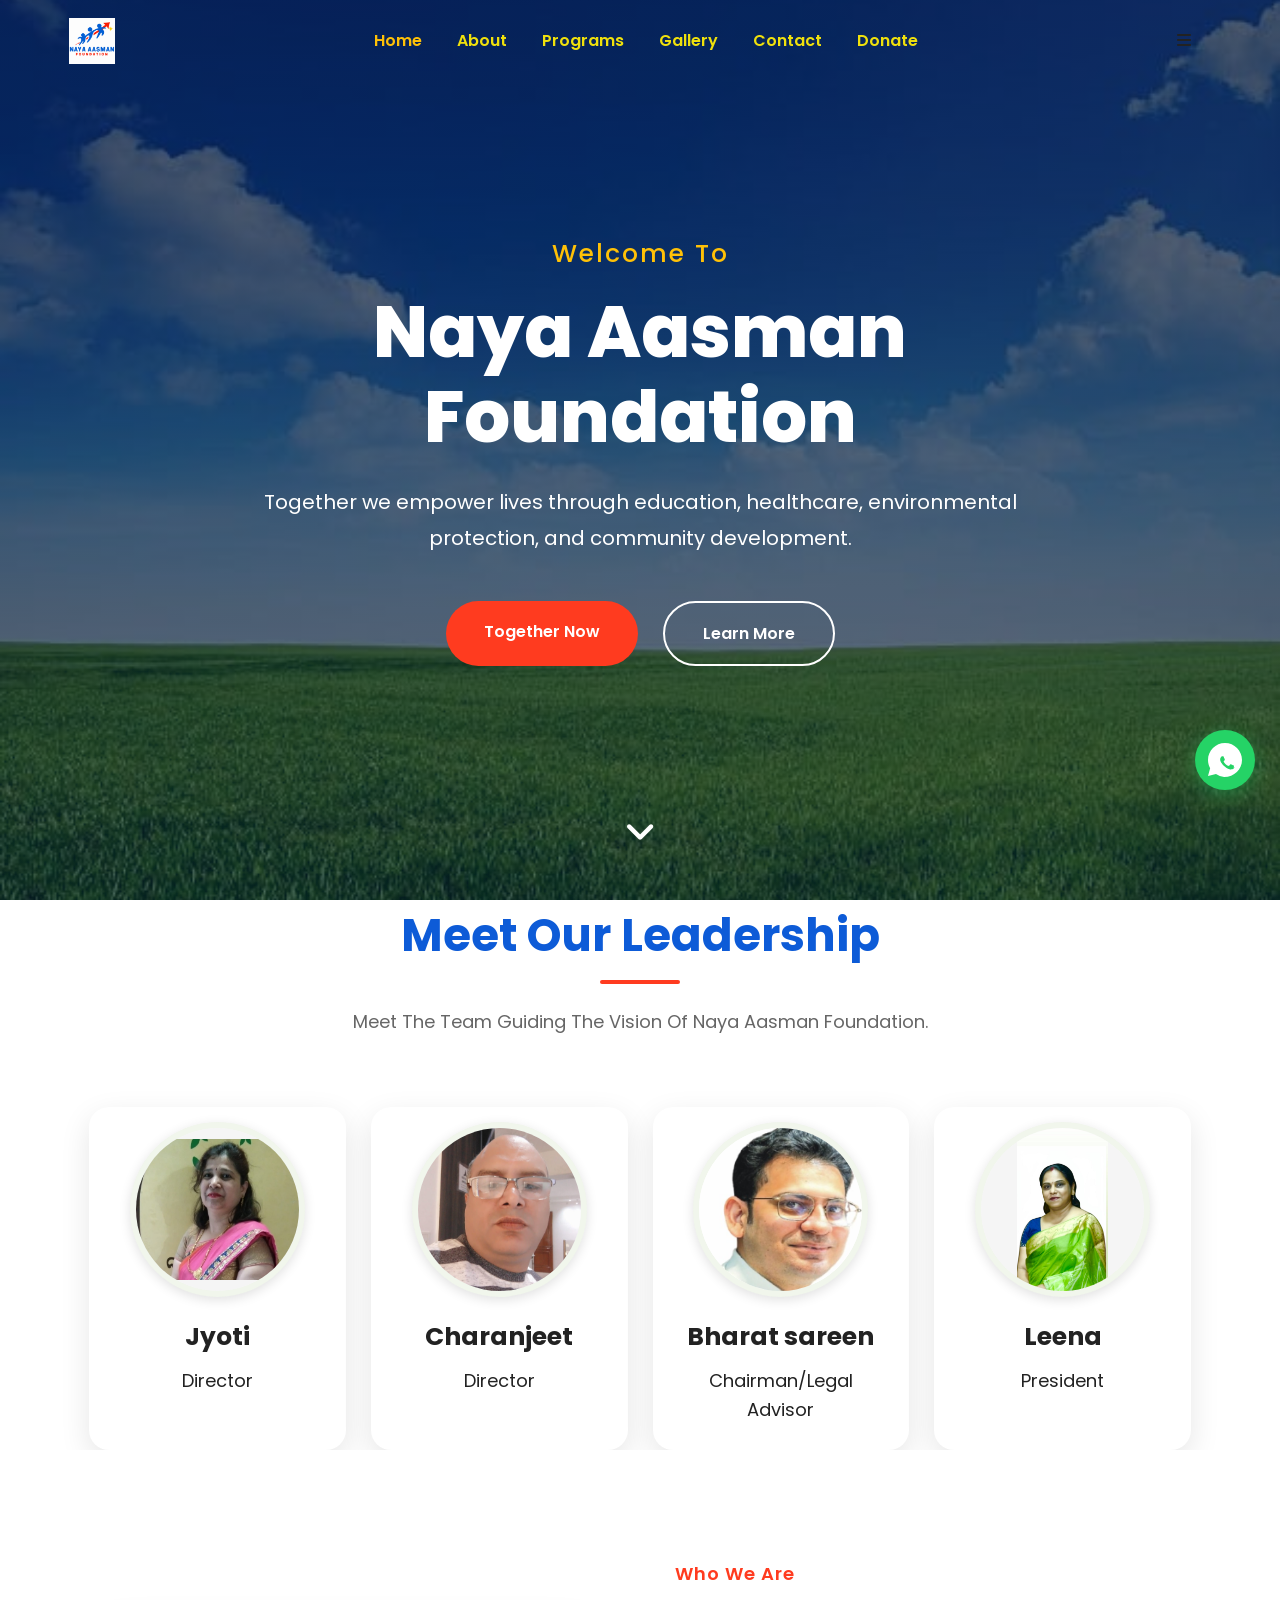
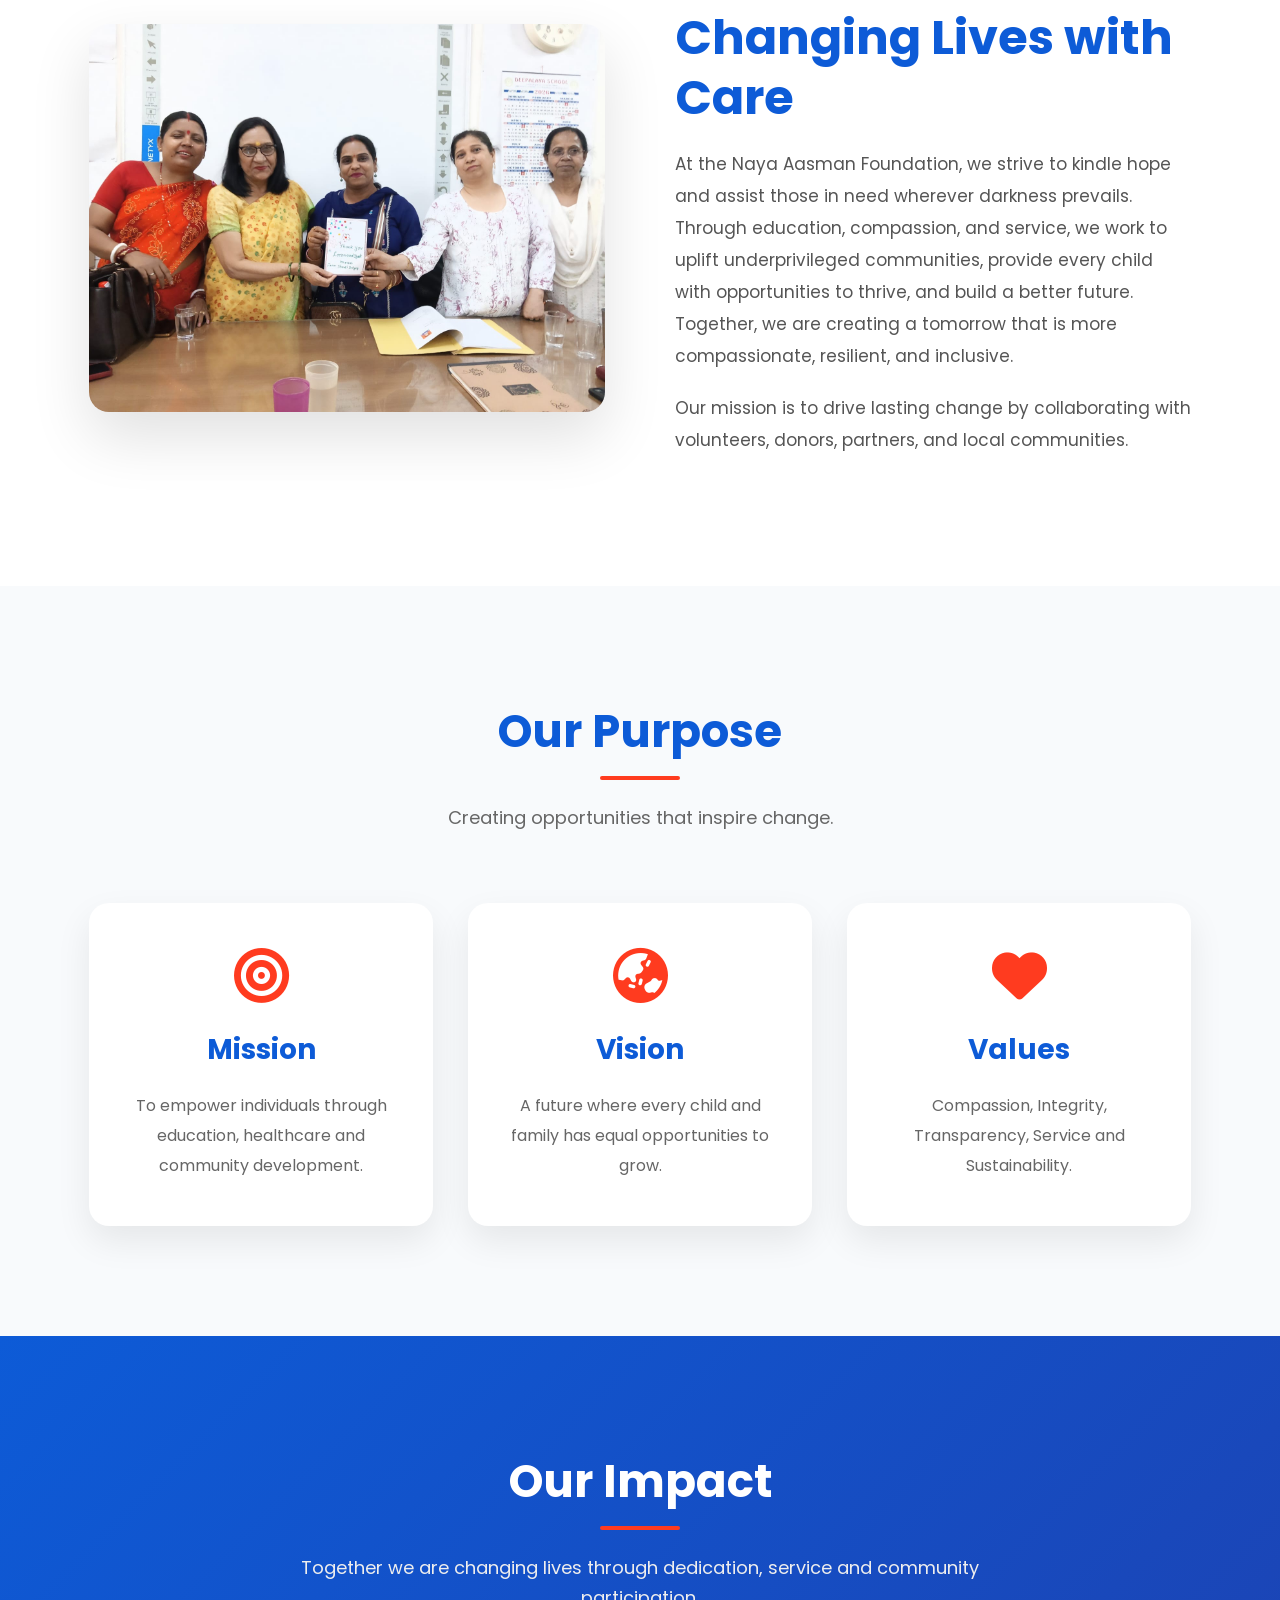
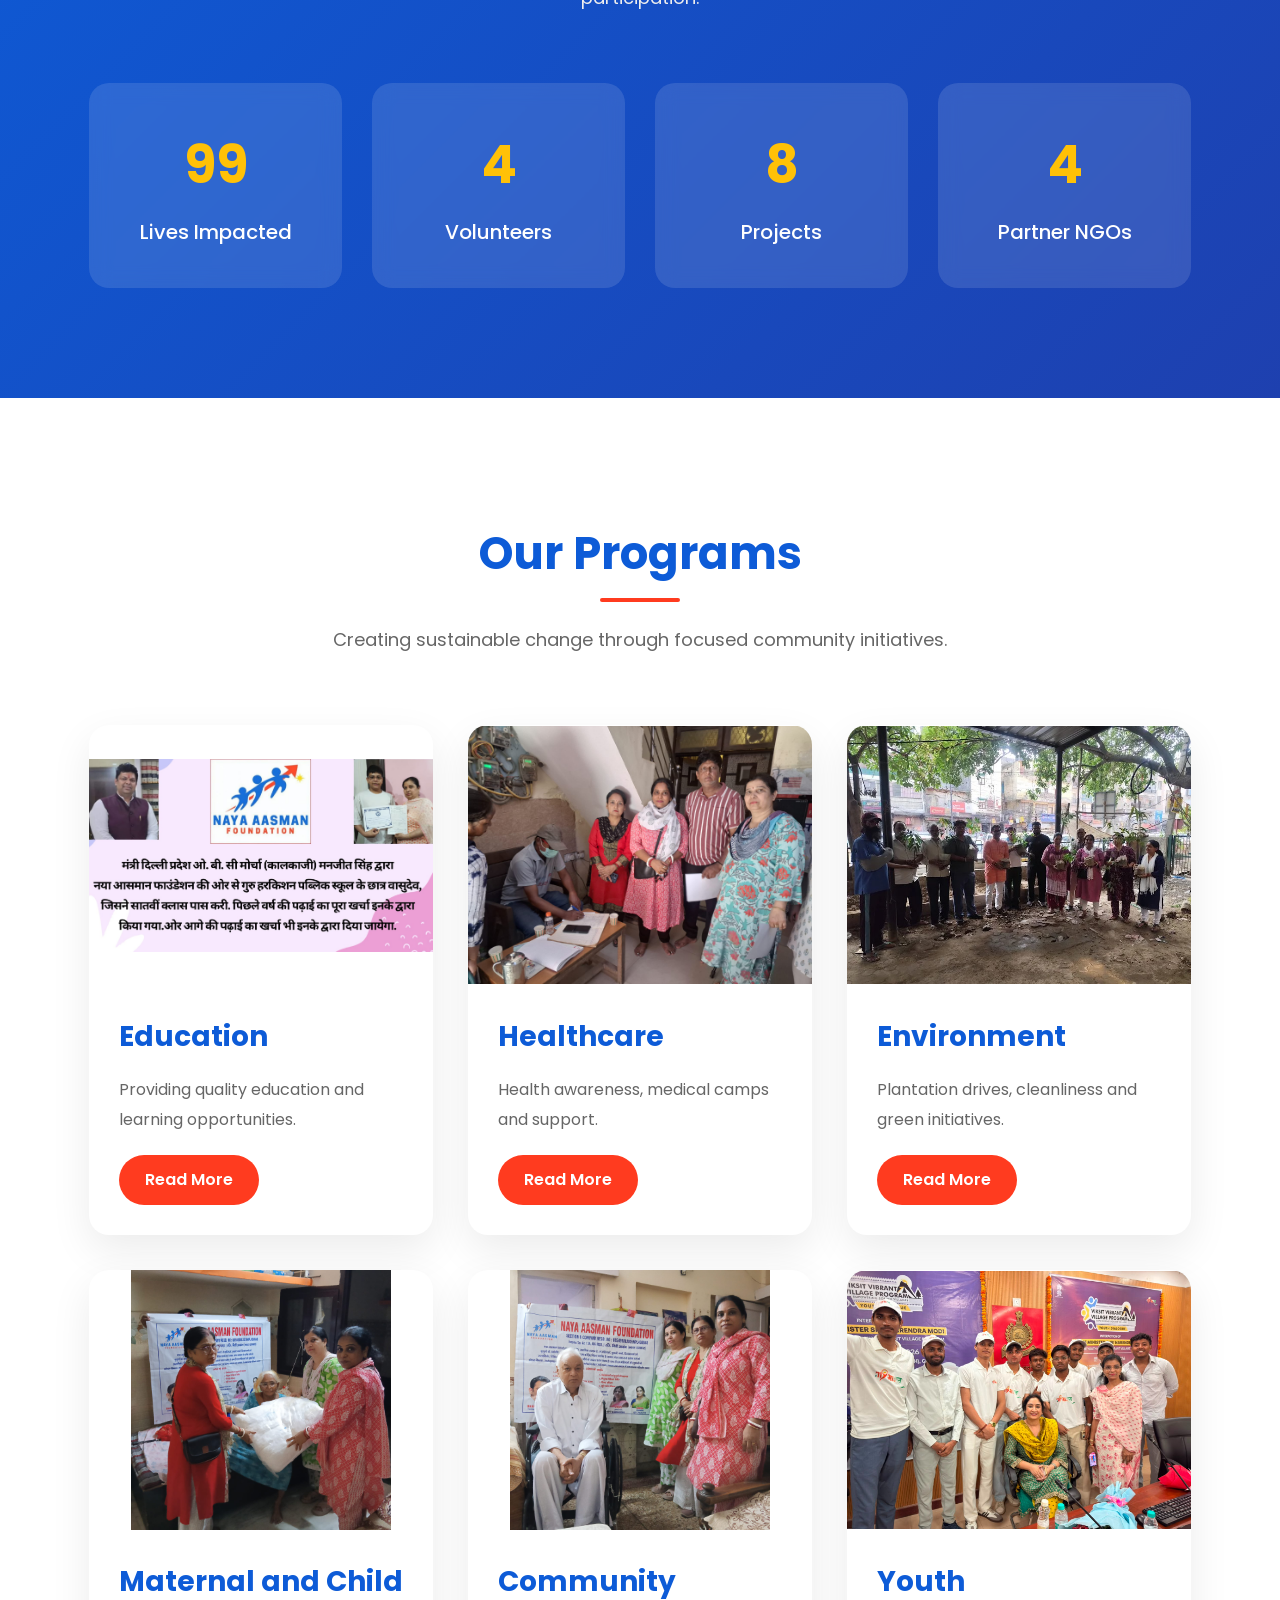
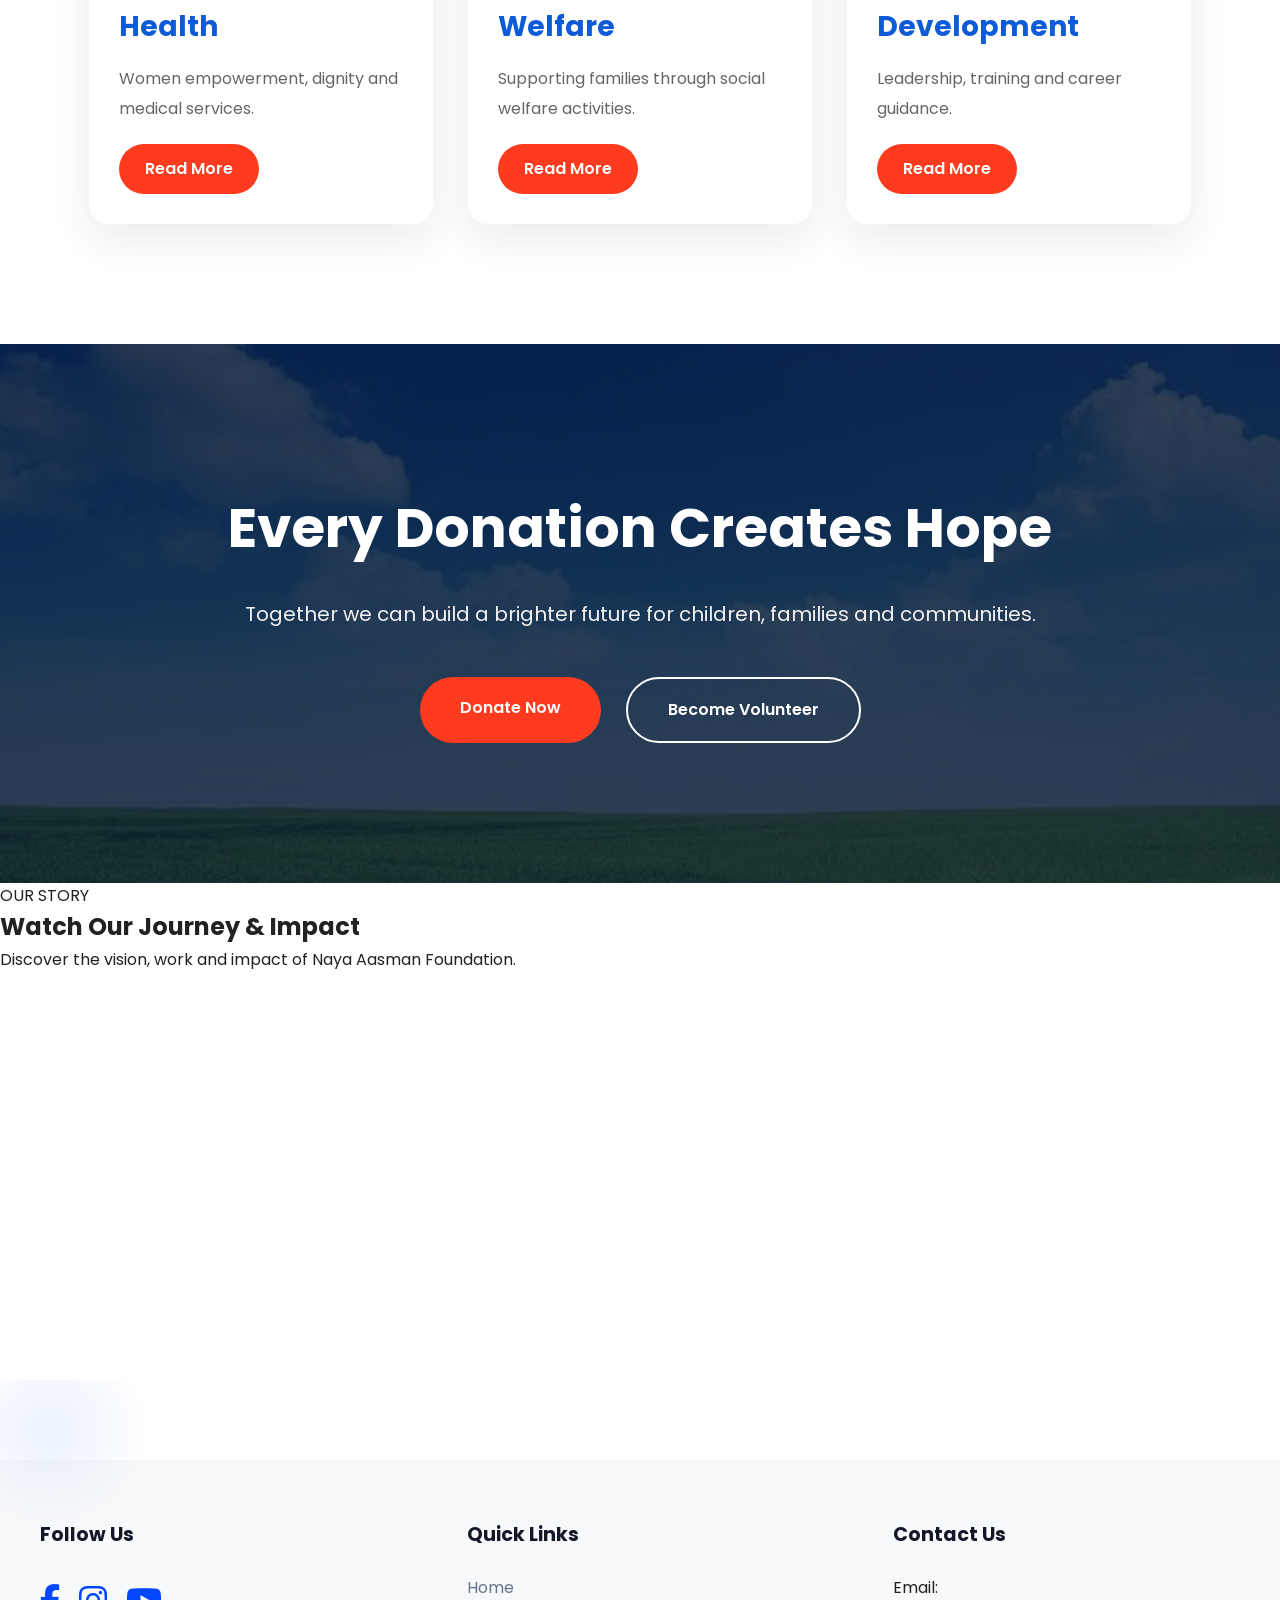
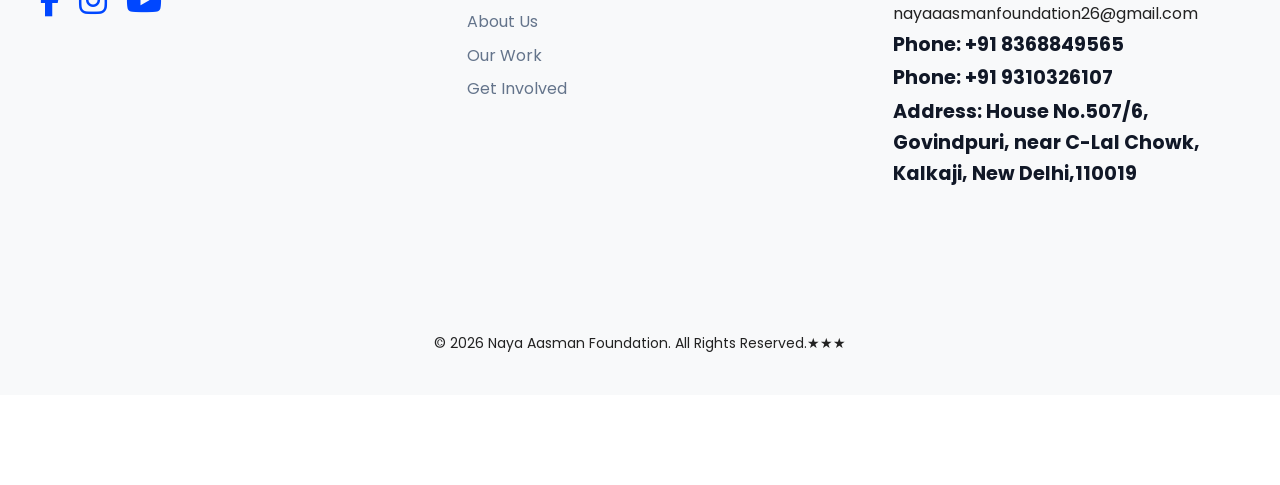
==== index.html @ 006fa340 "Update index.html" ====
<!DOCTYPE html>
<html lang="en">

<head>

<meta charset="UTF-8">
<meta name="viewport" content="width=device-width, initial-scale=1.0">

<title>Naya Aasman Foundation</title>
 
<link rel="icon" type="image/png" href="images/logo.png">  
    
<link rel="stylesheet" href="style.css">

<link href="https://fonts.googleapis.com/css2?family=Poppins:wght@300;400;500;600;700;800&display=swap" rel="stylesheet">

<link rel="stylesheet"
href="https://cdnjs.cloudflare.com/ajax/libs/font-awesome/6.6.0/css/all.min.css">

</head>

<body>

<!-- ================= HEADER ================= -->

<header>

<div class="container">

<div class="logo">

<img src="images/logo.png" alt="Logo">

</div>

<nav>

<ul>

<li><a href="#home">Home</a></li>

<li><a href="#about">About</a></li>

<li><a href="#programs">Programs</a></li>

<li><a href="gallery.html">Gallery</a></li>

<li><a href="contact.html">Contact</a></li>

<li><a href="donation.html">Donate</a></li>

</ul>

</nav>
<div class="menu-toggle">
    <i class="fa-solid fa-bars"></i>
</div>

</header>

<!-- ================= HERO ================= -->

<section class="hero" id="home">

<div class="overlay"></div>

<div class="hero-content">

<h4>Welcome To</h4>

<h1>

Naya Aasman Foundation

</h1>

<p>

Together we empower lives through education,
healthcare, environmental protection,
and community development.

</p>

<div class="hero-buttons">

<a href="#donate" class="donate-btn">

Together Now

</a>

<a href="#about" class="btn2">

Learn More

</a>

</div>

</div>

<div class="scroll">

<i class="fa-solid fa-angle-down"></i>

</div>

</section>

<!-- ================= OUR DIRECTORS ================= -->

<!-- ================= OUR LEADERSHIP ================= -->
<div class="container">

    <div class="section-title">
        <h2>Meet Our Leadership</h2>
        <p>
            Meet The Team Guiding The Vision Of Naya Aasman Foundation.
        </p>
    </div>

    <div class="director-grid">

        <!-- Director 1 -->
        <div class="director-card">

            <img src="images/director1.jpg"
                 alt="Jyoti Singh"
                 class="director-image">

            <div class="director-content">

                <h3>Jyoti</h3>

                <h4>Director</h4>

                <p>
                </p>

            </div>

        </div>


        <!-- Director 2 -->
        <div class="director-card">

            <img src="images/director2.jpg"
                 alt="Charanjeet Singh"
                 class="director-image">

            <div class="director-content">

                <h3>Charanjeet</h3>

                <h4>Director</h4>

                <p>
                </p>

            </div>

        </div>


        <!-- Director 3 -->
        <div class="director-card">

            <img src="images/director3.jpg"
                 alt="Director 3"
                 class="director-image">

            <div class="director-content">

                <h3>Bharat sareen</h3>

                <h4>Chairman/Legal Advisor</h4>

                <p>
                </p>

            </div>

        </div>


        <!-- Director 4 -->
        <div class="director-card">

            <img src="images/director4.jpg"
                 alt="Director 4"
                 class="director-image">

            <div class="director-content">

                <h3>Leena</h3>

                <h4>President</h4>

                <p>
                </p>

            </div>

        </div>

    </div>

</div>


<!-- ================= ABOUT ================= -->

<section class="about" id="about">

<div class="container about-container">

<div class="about-image">

<img src="images/about.jpg" alt="About">

</div>

<div class="about-text">

<span>

Who We Are

</span>

<h2>

Changing Lives with Care

</h2>

<p>
At the Naya Aasman Foundation, we strive to kindle hope and assist those in need wherever darkness prevails. Through education, compassion, and service, we work to uplift underprivileged communities, provide every child with opportunities to thrive, and build a better future. Together, we are creating a tomorrow that is more compassionate, resilient, and inclusive.
</p>

<p>

Our mission is to drive lasting change by collaborating with volunteers, donors, partners, and local communities.

</p>

</a>

</div>

</div>

</section>

<!-- ================= MISSION ================= -->

<section class="mission">

<div class="container">

<div class="section-title">

<h2>

Our Purpose

</h2>

<p>

Creating opportunities that inspire change.

</p>

</div>

<div class="mission-grid">

<div class="card">

<i class="fa-solid fa-bullseye"></i>

<h3>

Mission

</h3>

<p>

To empower individuals through education,
healthcare and community development.

</p>

</div>

<div class="card">

<i class="fa-solid fa-earth-asia"></i>

<h3>

Vision

</h3>

<p>

A future where every child and family
has equal opportunities to grow.

</p>

</div>

<div class="card">

<i class="fa-solid fa-heart"></i>

<h3>

Values

</h3>

<p>

Compassion,
Integrity,
Transparency,
Service and Sustainability.

</p>

</div>

</div>

</div>

</section>
<!-- ================= IMPACT ================= -->

<section class="impact" id="impact">

<div class="container">

<div class="section-title">

<h2>Our Impact</h2>

<p>
Together we are changing lives through dedication,
service and community participation.
</p>

</div>

<div class="impact-grid">

<div class="impact-box">

<h2 class="counter" data-target="250">0</h2>

<h4>Lives Impacted</h4>

</div>

<div class="impact-box">

<h2 class="counter" data-target="12">0</h2>

<h4>Volunteers</h4>

</div>

<div class="impact-box">

<h2 class="counter" data-target="20">0</h2>

<h4>Projects</h4>

</div>

<div class="impact-box">

<h2 class="counter" data-target="10">0</h2>

<h4>Partner NGOs</h4>

</div>

</div>

</div>

</section>

<!-- ================= PROGRAMS ================= -->

<section class="programs" id="programs">

<div class="container">

<div class="section-title">

<h2>Our Programs</h2>

<p>

Creating sustainable change through
focused community initiatives.

</p>

</div>

<div class="program-grid">

<div class="program-card">

<img src="images/program1.jpg">

<div class="program-content">

<h3>Education</h3>

<p>

Providing quality education and
learning opportunities.

</p>

<a href="education.html" class="read-more">Read More</a>
</div>

</div>

<div class="program-card">

<img src="images/program2.jpg">

<div class="program-content">

<h3>Healthcare</h3>

<p>

Health awareness,
medical camps
and support.

</p>

<a href="healthcare.html" class="read-more">Read More</a>

</div>

</div>

<div class="program-card">

<img src="images/program3.jpg">

<div class="program-content">

<h3>Environment</h3>

<p>

Plantation drives,
cleanliness and
green initiatives.

</p>

<a href="envioronment.html" class="read-more">Read More</a>
</div>

</div>

<div class="program-card">

<img src="images/program4.jpg">

<div class="program-content">

<h3>Maternal and Child Health</h3>

<p>

Women empowerment,
dignity and
medical services.

</p>

<a href="maternalandchildhealth.html" class="read-more">Read More</a>

</div>

</div>

<div class="program-card">

<img src="images/program5.jpg">

<div class="program-content">

<h3>Community Welfare</h3>

<p>

Supporting families through
social welfare activities.

</p>

<a href="communtywelfare.html" class="read-more">Read More</a>

</div>

</div>

<div class="program-card">

<img src="images/program6.jpg">

<div class="program-content">

<h3>Youth Development</h3>

<p>

Leadership,
training and
career guidance.

</p>

<a href="youthdevelopment.html" class="read-more">Read More</a>

</div>

</div>

</div>

</div>

</section>

<!-- ================= CTA ================= -->

<section class="cta" id="donate">

<div class="overlay"></div>

<div class="cta-content">

<h2>

Every Donation Creates Hope

</h2>

<p>

Together we can build
a brighter future for children,
families and communities.

</p>

<div class="hero-buttons">


<a href="donation.html" class="donate-btn">Donate Now</a>

<a href="https://forms.gle/YYh3zVbC165AT2vQ8">Become Volunteer</a></li>

</div>

</div>

</section>

<section class="ngo-video-section" id="our-story">

    <div class="video-heading">
        <span>OUR STORY</span>
        <h2>Watch Our Journey & Impact</h2>
        <p>
            Discover the vision, work and impact of
            Naya Aasman Foundation.
        </p>
    </div>

  <div class="video-placeholder">
    <iframe 
        width="100%"
        height="400"
        src="https://www.youtube.com/embed/jIgVFJCrreo"
        title="Naya Aasman Foundation Video"
        frameborder="0"
        allow="accelerometer; autoplay; clipboard-write; encrypted-media; gyroscope; picture-in-picture"
        allowfullscreen>
    </iframe>
</div>

</section>
<!-- ================= FOOTER ================= -->
<footer>
    <div class="footer-grid">
        
        <!-- Column 1: Social Media -->
        <div class="footer-col footer-social">
            <h3>Follow Us</h3>
            <a href="https://www.facebook.com/share/1DThBAtfhg/" target="_blank" aria-label="Facebook"><i class="fab fa-facebook-f"></i></a>
            <a href="https://www.instagram.com/nayaaasmanfoundation143?igsh=OGJtY2ptcmdudWdv" target="_blank" aria-label="Instagram"><i class="fab fa-instagram"></i></a>
            <a href="https://youtube.com/@jyotidhiman-e2y?si=2LieQbLExZByF5TI" target="_blank" aria-label="YouTube"><i class="fab fa-youtube"></i></a>

        </div>

        <!-- Column 2: Quick Links -->
        <div class="footer-col">
            <h3>Quick Links</h3>
            <ul class="footer-links">
                <li><a href="#home">Home</a></li>
                <li><a href="#about">About Us</a></li>
                <li><a href="#programs">Our Work</a></li>
        <li><a href="https://forms.gle/YYh3zVbC165AT2vQ8" target="_blank" aria-label="Get Involved">Get Involved</a></li>
            </ul>
        </div>

        <!-- Column 3: Contact Info -->
        <div class="footer-col">
            <h3>Contact Us</h3>
            <p>Email: nayaaasmanfoundation26@gmail.com<h3
            <p>Phone: +91 8368849565</p>
            <p>Phone: +91 9310326107</p>
            <p>Address: House No.507/6, Govindpuri, near C-Lal Chowk, Kalkaji, New Delhi,110019<h3
        </div>
    </div>
    <!-- Copyright -->
    <div class="footer-bottom">
        <p>© 2026 Naya Aasman Foundation. All Rights Reserved.★★★</p>
    </div>
</footer>

<script src="script.js"></script>

</body>

</html>
<!-- ================= WHATSAPP FLOATING BUTTON ================= -->

<a href="https://wa.me/918368849565?text=Hello%20Naya%20Aasman%20Foundation,%20I%20would%20like%20to%20know%20more%20about%20your%20NGO."
   class="whatsapp-float"
   target="_blank"
   rel="noopener noreferrer"
   title="Chat with us on WhatsApp">

    <svg viewBox="0 0 32 32" class="whatsapp-icon" aria-hidden="true">
        <path fill="#ffffff" d="M16 0C7.163 0 0 7.163 0 16c0 2.825.733 5.48 2.01 7.79L0 31.135l7.513-1.972A15.92 15.92 0 0 0 15.125 32C24.837 32 32 24.837 32 16S24.837 0 16 0zm9.176 22.756c-.358 1.008-2.072 1.942-2.88 2.032-.554.058-1.275.091-2.074-.166-.493-.16-1.116-.38-1.89-.713-3.29-1.417-5.414-4.757-5.578-4.978-.164-.22-1.328-1.764-1.328-3.364 0-1.6.836-2.386 1.134-2.705.298-.32.656-.4.875-.4h.627c.2 0 .467.015.71.584.263.613.895 2.18.975 2.34.08.16.134.347.027.563-.107.213-.16.347-.32.534-.16.187-.336.416-.48.56-.16.16-.328.334-.142.653.187.32.832 1.365 1.784 2.213 1.223 1.09 2.25 1.43 2.569 1.59.32.16.507.133.693-.08.187-.213.8-.933 1.013-1.253.213-.32.427-.267.72-.16.293.107 1.867.88 2.187 1.04.32.16.533.24.613.373.08.134.08.774-.278 1.782z"/>
    </svg>

</a>
---- style.css ----
/*=========================================
GOOGLE FONT
=========================================*/

@import url('https://fonts.googleapis.com/css2?family=Poppins:wght@300;400;500;600;700;800&display=swap');

/*=========================================
RESET
=========================================*/

*{
margin:0;
padding:0;
box-sizing:border-box;
scroll-behavior:smooth;
font-family:'Poppins',sans-serif;
}

body{

background:#ffffff;
color:#222;
overflow-x:hidden;
line-height:1.6;

}

img{

max-width:100%;
display:block;

}

a{

text-decoration:none;

}

ul{

list-style:none;

}

.container{

width:90%;
max-width:1250px;
margin:auto;
padding:0 20px;
}

/*=========================================
HEADER
=========================================*/

header{

position:fixed;
top:0;
left:0;
width:100%;
z-index:99999;
padding:18px 0;
transition:.4s;

}

header.sticky{

background:#ffffff;
box-shadow:0 10px 30px rgba(0,0,0,.08);

}

header .container{

display:flex;
justify-content:space-between;
align-items:center;

}

/*=========================================
LOGO
=========================================*/
.logo {
    margin-left: -20px;
    display: flex;
    align-items: center;
}
.logo img{
    height:auto;         
    width:46px;
    display:block;
    object-fit: contain;
    transition:.4s;
    animation:floatLogo 4s ease-in-out infinite;
}

/*=========================================
NAVIGATION
=========================================*/

nav ul{

display:flex;
align-items:center;
gap:35px;

}

nav ul li a{

color:#f0e10c;
font-size:16px;
font-weight:600;
transition:.3s;

}

header.sticky nav ul li a{

color:#222;

}

nav ul li a:hover{

color:#FFC107;

}

/*=========================================
DONATE BUTTON
=========================================*/

.donate-btn{

background:#FF3B1F;
color:#ffffff!important;
padding:14px 30px;
border-radius:40px;
transition:.4s;

}

.donate-btn:hover{

background:#0D5BD7;
transform:translateY(-3px);

}

/*=========================================
HERO
=========================================*/

.hero{

position:relative;

width:100%;
height:100vh;

background:url("images/hero.jpg") center center/cover no-repeat;

display:flex;
justify-content:center;
align-items:center;
text-align:center;

overflow:hidden;

}

/*=========================================
OVERLAY
=========================================*/

.overlay{

position:absolute;
top:0;
left:0;

width:100%;
height:100%;

background:linear-gradient(

rgba(8,28,52,.70),
rgba(8,28,52,.60)

);

}

/*=========================================
CONTENT
=========================================*/

.hero-content{

position:relative;
z-index:5;
max-width:850px;
color:white;
padding:20px;

}

.hero-content h4{

font-size:25px;
font-weight:500;
color:#FFC107;
margin-bottom:15px;
letter-spacing:2px;

animation:fadeDown 1s;

}

.hero-content h1{

font-size:72px;
line-height:85px;
font-weight:800;
margin-bottom:25px;

animation:fadeUp 1.2s;

}

.hero-content p{

font-size:20px;
line-height:36px;
margin-bottom:45px;

animation:fadeUp 1.5s;

}

/*=========================================
BUTTONS
=========================================*/

.hero-buttons{

display:flex;
justify-content:center;
gap:25px;
flex-wrap:wrap;

}

.hero-buttons a{

padding:18px 38px;
border-radius:50px;
font-weight:600;
transition:.4s;

}

.btn1{

background:#FF3B1F;
color:#ffffff;

}

.btn1:hover{

background:#0D5BD7;
transform:translateY(-6px);

}

.btn2{

border:2px solid white;
color:white;

}

.btn2:hover{

background:white;
color:#0D5BD7;

}

/*=========================================
SCROLL ICON
=========================================*/

.scroll{

position:absolute;

bottom:40px;

left:50%;

transform:translateX(-50%);

color:white;

font-size:35px;

animation:bounce 2s infinite;

z-index:10;

}

/*=========================================
ANIMATIONS
=========================================*/

@keyframes fadeUp{

0%{

opacity:0;
transform:translateY(70px);

}

100%{

opacity:1;
transform:translateY(0);

}

}

@keyframes fadeDown{

0%{

opacity:0;
transform:translateY(-70px);

}

100%{

opacity:1;
transform:translateY(0);

}

}

@keyframes bounce{

0%,100%{

transform:translate(-50%,0);

}

50%{

transform:translate(-50%,12px);

}

}

@keyframes floatLogo{

0%,100%{

transform:translateY(0);

}

50%{

transform:translateY(-8px);

}

}

/*=========================================
RESPONSIVE
=========================================*/

@media(max-width:991px){

.hero-content h1{

font-size:48px;
line-height:60px;

}

.hero-content p{

font-size:18px;
line-height:30px;

}

nav{
display:none;

}

.logo img{

height:55px;

}

.hero{

padding:0 20px;

}

}

@media(max-width:576px){

.hero-content h1{

font-size:36px;
line-height:45px;

}

.hero-content h4{

font-size:18px;

}

.hero-buttons{

flex-direction:column;
align-items:center;

}

.hero-buttons a{

width:220px;
text-align:center;

}

}
/*=========================================
SECTION TITLE
=========================================*/

.section-title{
text-align:center;
margin-bottom:70px;
}

.section-title h2{
font-size:45px;
font-weight:700;
color:#0D5BD7;
margin-bottom:15px;
position:relative;
display:inline-block;
}

.section-title h2::after{
content:"";
position:absolute;
left:50%;
bottom:-12px;
transform:translateX(-50%);
width:80px;
height:4px;
background:#FF3B1F;
border-radius:10px;
}

.section-title p{
max-width:700px;
margin:auto;
font-size:18px;
color:#666;
line-height:30px;
margin-top:20px;
}

/*=========================================
ABOUT
=========================================*/

.about{
padding:110px 0;
background:#ffffff;
}

.about-container{
display:grid;
grid-template-columns:1fr 1fr;
gap:70px;
align-items:center;
}

.about-image img{
border-radius:20px;
box-shadow:0 25px 60px rgba(0,0,0,.12);
transition:.5s;
}

.about-image img:hover{
transform:scale(1.03);
}

.about-text span{
color:#FF3B1F;
font-weight:600;
font-size:18px;
letter-spacing:1px;
}

.about-text h2{
font-size:48px;
margin:20px 0;
color:#0D5BD7;
line-height:60px;
}

.about-text p{
font-size:17px;
line-height:32px;
color:#555;
margin-bottom:20px;
}

.about-btn{
display:inline-block;
margin-top:20px;
padding:16px 34px;
background:#0D5BD7;
color:#fff;
border-radius:50px;
font-weight:600;
transition:.4s;
}

.about-btn:hover{
background:#FF3B1F;
transform:translateY(-5px);
}

/*=========================================
MISSION
=========================================*/

.mission{
padding:110px 0;
background:#F8FAFC;
}

.mission-grid{
display:grid;
grid-template-columns:repeat(3,1fr);
gap:35px;
}

.card{
background:#fff;
padding:45px 35px;
text-align:center;
border-radius:20px;
box-shadow:0 15px 35px rgba(0,0,0,.08);
transition:.4s;
}

.card:hover{
transform:translateY(-12px);
}

.card i{
font-size:55px;
color:#FF3B1F;
margin-bottom:25px;
}

.card h3{
font-size:28px;
margin-bottom:18px;
color:#0D5BD7;
}

.card p{
color:#666;
line-height:30px;
}

/*=========================================
IMPACT
=========================================*/

.impact{
padding:110px 0;
background:linear-gradient(135deg,#0D5BD7,#1E40AF);
color:#fff;
}

.impact .section-title h2{
color:#fff;
}

.impact .section-title p{
color:#eee;
}

.impact-grid{
display:grid;
grid-template-columns:repeat(4,1fr);
gap:30px;
}

.impact-box{
background:rgba(255,255,255,.12);
backdrop-filter:blur(10px);
padding:40px;
border-radius:20px;
text-align:center;
transition:.4s;
}

.impact-box:hover{
transform:translateY(-10px);
background:rgba(255,255,255,.20);
}

.impact-box h2{
font-size:52px;
color:#FFC107;
margin-bottom:10px;
}

.impact-box h4{
font-size:20px;
font-weight:500;
}

/*=========================================
RESPONSIVE
=========================================*/

@media(max-width:992px){

.about-container{
grid-template-columns:1fr;
}

.mission-grid{
grid-template-columns:1fr;
}

.impact-grid{
grid-template-columns:repeat(2,1fr);
}

.about-text{
text-align:center;
}

}

@media(max-width:768px){

.section-title h2{
font-size:34px;
}

.about-text h2{
font-size:34px;
line-height:45px;
}

.impact-grid{
grid-template-columns:1fr;
}

}
/*=========================================
PROGRAMS
=========================================*/

.programs{
padding:120px 0;
background:#ffffff;
}

.program-grid{

display:grid;
grid-template-columns:repeat(3,1fr);
gap:35px;

}

.program-card{

background:#fff;

border-radius:20px;

overflow:hidden;

box-shadow:0 15px 40px rgba(0,0,0,.08);

transition:.4s;

}

.program-card:hover{

transform:translateY(-15px);

box-shadow:0 25px 60px rgba(0,0,0,.15);

}

.program-card img{

width:100%;
height:260px;
object-fit:contain;
transition:.6s;

}

.program-card:hover img{

transform:scale(1.08);

}

.program-content{

padding:30px;

}

.program-content h3{

font-size:28px;

color:#0D5BD7;

margin-bottom:15px;

}

.program-content p{

color:#666;

line-height:30px;

margin-bottom:20px;

}

.program-content a{

display:inline-block;

padding:12px 26px;

background:#FF3B1F;

color:#fff;

border-radius:40px;

font-weight:600;

transition:.4s;

}

.program-content a:hover{

background:#0D5BD7;

}

/*=========================================
GALLERY
=========================================*/

.gallery{
    padding:100px 0;
    background:#f8f9fa;
}

.gallery-grid{
    display:grid;
    grid-template-columns:repeat(3,1fr);
    gap:25px;
    margin-top:50px;
}

.gallery-grid img{
    width:100%;
    height:220px;
    object-fit:contain;
    border-radius:15px;
    box-shadow:0 10px 25px rgba(0,0,0,.15);
    transition:.4s;
}

.gallery-grid img:hover{
    transform:scale(1.05);
}

@media(max-width:480px){
.gallery-grid{
grid-template-columns:repeat(2,1fr);
}
}
/*=========================================
HOME BUTTON
=========================================*/

.home-button-container{
    text-align:center;
    margin:60px 0;
}

.home-btn{
    display:inline-block;
    padding:15px 35px;
    background:#0066cc;
    color:#fff;
    text-decoration:none;
    border-radius:50px;
    font-size:18px;
    font-weight:600;
    transition:.3s;
}

.home-btn:hover{
    background:#004a99;
    transform:translateY(-3px);
}

@media(max-width:768px){
.gallery-grid{
grid-template-columns:1fr;
}
}
/*=========================================
CTA
=========================================*/

.cta{

position:relative;

padding:140px 20px;

background:url("images/hero.jpg") center/cover;

text-align:center;

overflow:hidden;

}

.cta .overlay{

position:absolute;

top:0;
left:0;

width:100%;
height:100%;

background:rgba(8,28,52,.82);

}

.cta-content{

position:relative;

z-index:10;

max-width:850px;

margin:auto;

color:white;

}

.cta-content h2{

font-size:55px;

margin-bottom:25px;

font-weight:700;

}

.cta-content p{

font-size:20px;

line-height:35px;

margin-bottom:45px;

color:#f1f1f1;

}

.cta .hero-buttons{

display:flex;

justify-content:center;

gap:25px;

flex-wrap:wrap;

}

.cta .hero-buttons a{

padding:18px 40px;

border-radius:50px;

font-weight:600;

transition:.4s;

background:#FF3B1F;

color:white;

}

.cta .hero-buttons a:last-child{

background:transparent;

border:2px solid white;

}

.cta .hero-buttons a:hover{

background:#0D5BD7;

transform:translateY(-5px);

}

.cta .hero-buttons a:last-child:hover{

background:white;

color:#0D5BD7;

}

/*=========================================
RESPONSIVE
=========================================*/

@media(max-width:992px){

.program-grid{

grid-template-columns:repeat(2,1fr);

}

.gallery-grid{

grid-template-columns:repeat(2,1fr);

}

.cta-content h2{

font-size:42px;

}

}

@media(max-width:768px){

.program-grid{

grid-template-columns:1fr;

}

.gallery-grid{

grid-template-columns:1fr;

}

.cta-content h2{

font-size:34px;

}

.cta-content p{

font-size:17px;

line-height:30px;

}

}
/*=========================================
CONTACT SECTION
=========================================*/

.contact{
    padding:120px 0;
    background:#ffffff;
}

.contact-wrapper{
    display:grid;
    grid-template-columns:1fr 1fr;
    gap:60px;
    align-items:start;
}

.contact-info{
    background:#0D5BD7;
    color:#fff;
    padding:35px;
    border-radius:20px;
    box-shadow:0 15px 40px rgba(0,0,0,.12);
}

.contact-info h3{
    font-size:30px;
    margin-bottom:25px;
}

.contact-info p{
    font-size:16px;
    margin-bottom:20px;
    line-height:28px;
}

.contact form{
    display:flex;
    flex-direction:column;
    gap:20px;
}

.contact input,
.contact textarea{

    width:100%;
    padding:18px 22px;
    border:1px solid #ddd;
    border-radius:12px;
    font-size:16px;
    outline:none;
    transition:.3s;

}

.contact textarea{

    height:180px;
    resize:none;

}

.contact input:focus,
.contact textarea:focus{

    border-color:#0D5BD7;
    box-shadow:0 0 10px rgba(13,91,215,.15);

}

.contact button{

    background:#FF3B1F;
    color:#fff;
    border:none;
    padding:18px;
    border-radius:50px;
    font-size:18px;
    cursor:pointer;
    transition:.4s;

}

.contact button:hover{

    background:#0D5BD7;
    transform:translateY(-4px);

}
 /*================ FOOTER STYLES =================*/
        footer {
            background: var(--primary-bg);
            padding: 80px 0 30px;
            color: var(--text-main);
            position: relative;
            overflow: hidden;
        }

        /* Subtle background decoration */
        footer::before {
            content: '';
            position: absolute;
            top: -50px;
            left: -50px;
            width: 200px;
            height: 200px;
            background: radial-gradient(circle, rgba(59, 130, 246, 0.1) 0%, transparent 70%);
            pointer-events: none;
        }

        .container {
            max-width: 1200px;
            margin: 0 auto;
            padding: 0 25px;
        }

        .footer-grid {
            display: grid;
            grid-template-columns: 1.5fr 1fr 1fr 1.2fr;
            gap: 40px;
            margin-bottom: 60px;
        }

        .footer-col h3 {
            font-size: 18px;
            font-weight: 700;
            margin-bottom: 25px;
            position: relative;
            padding-bottom: 10px;
        }

        .footer-col h3::after {
            content: '';
            position: absolute;
            left: 0;
            bottom: 0;
            width: 30px;
            height: 2px;
            background: var(--accent-color);
        }

        .footer-col p {
            color: var(--text-muted);
            line-height: 1.6;
            margin-bottom: 3px;
        }

        .footer-links {
            list-style: none;
        }

        .footer-links li {
            margin-bottom: 12px;
        }

        .footer-links a {
            color: var(--text-muted);
            text-decoration: none;
            transition: 0.3s;
            display: inline-block;
        }

        .footer-links a:hover {
            color: var(--accent-color);
            transform: translateX(5px);
        }

        /* Social Icons Styling */
        .social-icons {
            display: flex;
            gap: 15px;
            margin-top: 10px;
        }

        .social-icons a {
            width: 45px;
            height: 45px;
            background: var(--glass-bg);
            border: 1px solid var(--border-color);
            border-radius: 12px;
            display: flex;
            justify-content: center;
            align-items: center;
            color: var(--text-main);
            font-size: 20px;
            text-decoration: none;
            transition: all 0.4s cubic-bezier(0.175, 0.885, 0.32, 1.275);
        }

        .social-icons a:hover {
            background: var(--accent-color);
            border-color: var(--accent-color);
            color: #fff;
            transform: translateY(-8px) scale(1.1);
            box-shadow: 0 10px 20px rgba(59, 130, 246, 0.3);
        }

        /* Specific brand colors on hover (Optional) */
        .social-icons a.facebook:hover { background: #1877f2; border-color: #1877f2; }
        .social-icons a.twitter:hover { background: #1da1f2; border-color: #1da1f2; }
        .social-icons a.instagram:hover { background: linear-gradient(45deg, #f09433 0%, #e6683c 25%, #dc2743 50%, #cc2366 75%, #bc1888 100%); border-color: transparent; }
        .social-icons a.linkedin:hover { background: #0077b5; border-color: #0077b5; }

        /* Newsletter Section */
        .newsletter-form {
            display: flex;
            gap: 10px;
            margin-top: 15px;
        }

        .newsletter-form input {
            flex: 1;
            padding: 12px 15px;
            background: var(--glass-bg);
            border: 1px solid var(--border-color);
            border-radius: 8px;
            color: #fff;
            outline: none;
            transition: 0.3s;
        }

        .newsletter-form input:focus {
            border-color: var(--accent-color);
        }

        .newsletter-form button {
            padding: 12px 20px;
            background: var(--accent-color);
            border: none;
            border-radius: 8px;
            color: #fff;
            font-weight: 600;
            cursor: pointer;
            transition: 0.3s;
        }

        .newsletter-form button:hover {
            background: var(--accent-hover);
            transform: translateY(-2px);
        }

        /* Footer Bottom */
        .footer-bottom {
            border-top: 1px solid var(--border-color);
            padding-top: 30px;
            display: flex;
            justify-content: space-between;
            align-items: center;
            flex-wrap: wrap;
            gap: 20px;
        }

        .footer-bottom p {
            color: var(--text-muted);
            font-size: 14px;
        }

        .footer-bottom-links {
            display: flex;
            gap: 25px;
        }

        .footer-bottom-links a {
            color: var(--text-muted);
            text-decoration: none;
            font-size: 14px;
            transition: 0.3s;
        }

        .footer-bottom-links a:hover {
            color: var(--text-main);
        }

        /* Responsive Design */
        @media (max-width: 992px) {
            .footer-grid {
                grid-template-columns: 1fr 1fr;
            }
        }

        @media (max-width: 600px) {
            .footer-grid {
                grid-template-columns: 1fr;
            }
            .footer-bottom {
                flex-direction: column;
                text-align: center;
            }
        }
        
  <style>
        body {
            font-family: 'Poppins', sans-serif;
            margin: 0;
            padding: 0;
        }
/* Footer Grid Layout */
.footer-grid {
    display: flex;
    justify-content: space-around;
    background-color: #f8f9fa;
    padding: 40px 20px;
    flex-wrap: wrap;
}

.footer-col {
    flex: 1;
    min-width: 220px;
    margin: 20px;
}

.footer-col h3 {
    color: #111827;
    margin-bottom: 15px;
    font-size: 1.2rem;
}

/* Quick Links */
.footer-links {
    list-style: none;
    padding: 0;
}

.footer-links li {
    margin-bottom: 8px;
}

.footer-links a {
    text-decoration: none;
    color: #64748b;
    transition: color 0.3s ease;
}

.footer-links a:hover {
    color: #111827;
}

/* Social Media Icons */
.footer-social a {
    font-size: 2rem; /* Bigger icons */
    margin-right: 15px;
    color: #0047FF;
    transition: transform 0.3s ease, color 0.3s ease;
}

.footer-social a:hover {
    transform: scale(1.2);
    color: #002DB3;
}

/* Donation Section */
.footer-col img {
    display: block;
    margin: 10px 0;
    border: 2px solid #0047FF;
    border-radius: 8px;
    width: 120px;
}

/* Newsletter Form */
.newsletter-form input {
    padding: 10px;
    width: 70%;
    border: 1px solid #ccc;
    border-radius: 4px;
    margin-bottom: 10px;
}

.newsletter-form button {
    padding: 10px 15px;
    background-color: #0047FF;
    color: white;
    border: none;
    border-radius: 4px;
    cursor: pointer;
}

.newsletter-form button:hover {
    background-color: #002DB3;
}


/*=========================================
SCROLLBAR
=========================================*/

::-webkit-scrollbar{

    width:10px;

}

::-webkit-scrollbar-track{

    background:#F2F2F2;

}

::-webkit-scrollbar-thumb{

    background:#0D5BD7;
    border-radius:50px;

}

::-webkit-scrollbar-thumb:hover{

    background:#FF3B1F;

}

/*=========================================
SECTION SPACING
=========================================*/

section{

    overflow:hidden;

}

*=========================================
RESPONSIVE
=========================================*/

@media(max-width:992px){

.contact-wrapper{

grid-template-columns:1fr;

}

.footer-logo{

flex-direction:column;

}

}

@media(max-width:768px){

.contact-info{

padding:35px;

}

.contact-info h3{

font-size:28px;

}

.contact button{

font-size:16px;

}

.footer-logo h2{

font-size:24px;

}

}
/*=====================================
SCROLL ANIMATION
=====================================*/
/
.about,
.mission,
.impact,
.programs,
.gallery,
.cta,
.contact{

opacity:0;
transform:translateY(80px);
transition:1s;

}

.show{

opacity:1;
transform:translateY(0);

}

/*=====================================
ACTIVE MENU
=====================================*/

nav a.active{

color:#FFC107 !important;

}

/*=====================================
BACK TO TOP
=====================================*/

#topButton{

position:fixed;

right:25px;

bottom:25px;

width:55px;

height:55px;

border:none;

border-radius:50%;

background:#FF3B1F;

color:white;

font-size:22px;

cursor:pointer;

opacity:0;

pointer-events:none;

transition:.4s;

z-index:999;

}

.showTop{

opacity:1 !important;

pointer-events:auto !important;

}

#topButton:hover{

background:#0D5BD7;

}

/* ================= DIRECTORS ================= */

.directors{
    padding:70px 20px;
    background:#fff;
}

.director-grid{
    display:grid;
    grid-template-columns:repeat(4, 1fr);
    gap:25px;
    max-width:1250px;
    margin:60px auto 0;
}

.director-card{
    background:#fff;
    border-radius:20px;
    overflow:hidden;
    box-shadow:0 10px 30px rgba(0,0,0,0.10);
    text-align:center;
    height:auto;
    min-height:420;
    padding:15px 20px 15px;

    display:flex;
    flex-direction:column;
    align-items:center;

    min-width:0;
    box-sizing:border-box;

    transition:0.4s ease;
}

.director-card:hover{
    transform:translateY(-5px);
    box-shadow:0 15px 35px rgba(0,0,0,0.14);
}


/* DIRECTOR IMAGE */

.director-image{
    width:175px;
    height:175px;

    object-fit:contain;
    object-position:center;

    display:block;
    flex-shrink:0;

    border-radius:50%;
    border:6px solid #f1f6ec;

    box-shadow:0 3px 12px rgba(0,0,0,0.12);

    background:#f5f5f5;
}
/* ONLY Director 3 */
.director-card:nth-child(3) .director-image {
    object-fit: cover;
    object-position: center;
}


/* CONTENT */

.director-content{
    width:100%;
    padding:20px 10px 0;

    text-align:center;

    box-sizing:border-box;
}

.director-card h3{
    font-size:25px;
    font-weight:700;
    color:#222;

    margin:0 0 10px;
}

.director-card h4{
    font-size:18px;
    font-weight:400;
    color:#222;

    margin:0 0 10px;
}

.director-card p{
    width:100%;
    max-width:270px;

    margin:0 auto;

    font-size:15px;
    font-weight:400;
    color:#666;

    line-height:1.7;
    text-align:center;
}
/* Small Donation QR */

.qr-section{
    display:flex;
    flex-direction:column;
    align-items:center;
    justify-content:center;
    margin:20px 0;
}

.qr-section img{
    width:120px;
    height:120px;
    border-radius:10px;
    background:#fff;
    padding:8px;
    box-shadow:0 8px 20px rgba(0,0,0,.25);
}

.qr-section h4{
    margin-top:12px;
    font-size:18px;
    color:#fff;
}

.qr-section p{
    color:#f5f5f5;
    font-size:14px;
    margin:4px 0;
    line-height:1.6;
}
/* ================= WHATSAPP FLOATING BUTTON ================= */

.whatsapp-float{
    position: fixed;
    width: 60px;
    height: 60px;
    right: 25px;
    bottom: 110px;
    background: #25D366;
    border-radius: 50%;
    display: flex;
    align-items: center;
    justify-content: center;
    text-decoration: none;
    box-shadow: 0 5px 20px rgba(37, 211, 102, 0.4);
    transition: all .3s ease;
    z-index: 9999;
}

.floating-whatsapp:hover {
            transform: scale(1.1);
            box-shadow: 0 8px 30px rgba(37, 211, 102, 0.6);
        }

.whatsapp-icon{
    width:34px;
    height:34px;
}

/* Mobile Responsive */

@media(max-width:768px){

.whatsapp-float{
    width:55px;
    height:55px;
    right:20px;
    bottom:95px;
}

.whatsapp-icon{
    width:30px;
    height:30px;
}

    /* ==========================================
           PROGRAM DETAILS PAGE
        ========================================== */

        body{
            margin:0;
            padding:0;
            font-family: 'Segoe UI', Arial, Helvetica, sans-serif;
            background:#f5f7fa;
        }

        /* Main Section */

        .program-section{
            padding:70px 5%;
            min-height: 100vh;
            display: flex;
            align-items: center;
        }

        /* Container */

        .program-container{
            max-width:1200px;
            margin:0 auto;
            display:flex;
            align-items:flex-start;
            justify-content:space-between;
            gap:60px;
            background: #fff;
            padding: 40px;
            border-radius: 24px;
            box-shadow: 0 4px 20px rgba(0,0,0,0.05);
        }

        /* Left Image */

        .program-image{
            flex:0 0 40%;
        }

        .program-image img{
            width:100%;
            max-width:450px;
            height:350px;
            object-fit:cover;
            object-position:center;
            border-radius:18px;
            box-shadow:0 10px 25px rgba(0,0,0,0.15);
            transition:.4s ease;
        }

        .program-image img:hover{
            transform:scale(1.03);
        }

        /* Right Content */

        .program-content{
            flex:1;
        }

        .program-content h1{
            font-size:42px;
            color:#0056b3;
            margin-top:0;
            margin-bottom:20px;
            font-weight:700;
        }

        .program-content p{
            font-size:18px;
            color:#555;
            line-height:2;
            text-align:justify;
        }

        /* Back Button */

        .back-btn{
            display:inline-block;
            margin-top:35px;
            padding:14px 32px;
            background:#0056b3;
            color:#fff;
            text-decoration:none;
            border-radius:50px;
            font-size:16px;
            font-weight:600;
            transition:.3s;
        }

        .back-btn:hover{
            background:#003d82;
            transform:translateY(-3px);
            box-shadow: 0 5px 15px rgba(0, 86, 179, 0.3);
        }

        /* Tablet */

        @media(max-width:992px){

        .program-container{
            gap:40px;
            flex-direction: column;
            align-items: center;
        }

        .program-image img{
            max-width:100%;
            height:auto;
        }

        .program-content h1{
            font-size:34px;
        }

        .program-content p{
            font-size:17px;
        }

        }

        /* Mobile */

        @media(max-width:768px){

        .program-section {
            padding: 40px 20px;
        }

        .program-container{
            padding: 25px;
            flex-direction:column;
            align-items:center;
            text-align:center;
        }

        .program-image{
            flex:100%;
            width: 100%;
        }

        .program-image img{
            width:100%;
            max-width:100%;
            height:250px;
        }

        .program-content{
            width:100%;
        }

        .program-content h1{
            font-size:30px;
            margin-top:25px;
        }

        .program-content p{
            text-align:left;
            font-size:16px;
            line-height:1.8;
        }

        .back-btn{
            display:inline-block;
            margin-top:30px;
        }

        }
    </style>
    /* ================= GOOGLE QR FLOAT ================= */

.google-float{
    position:fixed;
    right:20px;
    bottom:130px;          /* Places it above WhatsApp */
    z-index:9999;
}

.google-float img{
    width:70px !important;
    height:70px !important;
    object-fit:contain;
    background:#fff;
    border-radius:10px;
    padding:5px;
    box-shadow:0 5px 15px rgba(0,0,0,0.2);
    transition:0.3s ease;
}

.google-float img:hover{
    transform:scale(1.08);
}

@media(max-width:768px){
    .google-float{
        display:none;
    }
}
/* ==========================
MOBILE MENU
========================== */

.menu-toggle{
    display:none;
    font-size:28px;
    color:#fff;
    cursor:pointer;
}

header.sticky .menu-toggle{
    color:#222;
}

@media(max-width:768px){

.menu-toggle{
    display:block;
}

nav{
    position:absolute;
    top:100%;
    left:0;
    width:100%;
    background:#ffffff;
    display:none;
    box-shadow:0 10px 25px rgba(0,0,0,.1);
}

nav.active{
    display:block;
}

nav ul{
    flex-direction:column;
    padding:20px;
    gap:20px;
}

nav ul li{
    width:100%;
}

nav ul li a{
    color:#222;
    display:block;
}

}
/* ================================
   NGO VIDEO SECTION
================================ */

.ngo-video-section {
    padding: 90px 8%;
    background: #ffffff;
    text-align: center;
}

.video-heading span {
    color: #1760d5;
    font-size: 14px;
    font-weight: 700;
    letter-spacing: 2px;
}

.video-heading h2 {
    font-size: 42px;
    margin: 12px 0;
    color: #222;
}

.video-heading p {
    color: #666;
    font-size: 17px;
    margin-bottom: 40px;
}

.video-placeholder {
    max-width: 1100px;
    aspect-ratio: 16 / 9;
    margin: auto;

    background: linear-gradient(
        135deg,
        #0d47b5,
        #1760d5
    );

    border-radius: 25px;

    display: flex;
    flex-direction: column;
    align-items: center;
    justify-content: center;

    color: white;

    box-shadow: 0 20px 50px rgba(0,0,0,0.15);
}

.play-button {
    width: 80px;
    height: 80px;
    border-radius: 50%;

    background: rgba(255,255,255,0.95);
    color: #1760d5;

    display: flex;
    align-items: center;
    justify-content: center;

    font-size: 30px;
    padding-left: 5px;

    margin-bottom: 20px;
}

.video-placeholder h3 {
    font-size: 25px;
    margin: 5px 0;
}

.video-placeholder p {
    margin: 5px 0;
    opacity: 0.85;
}
.video-placeholder iframe {
    width: 100%;
    height: 100%;
    border: none;
    border-radius: 25px;
    display: block;
}    


/* ================================
   MOBILE
================================ */

@media (max-width: 768px) {

    .ngo-video-section {
        padding: 60px 20px;
    }

    .video-heading h2 {
        font-size: 30px;
    }

    .video-heading p {
        font-size: 15px;
    }

    .video-placeholder {
        border-radius: 18px;
    }

    .play-button {
        width: 65px;
        height: 65px;
        font-size: 24px;
    }

    .video-placeholder h3 {
        font-size: 20px;
    }
}
/* =========================================
TABLET
========================================= */

@media (max-width:1000px){

    .director-grid{
        grid-template-columns:repeat(2, 1fr);
        gap:30px;
        max-width:850px;
    }

    .director-card{
        min-height:580px;
    }

}


/* =========================================
MOBILE
========================================= */

@media (max-width:600px){

    .directors{
        padding:55px 15px;
    }

    .director-grid{
        grid-template-columns:1fr;
        gap:25px; 
        margin-top:35px;
    }

    .director-card{
        width:100%;
        max-width:380px;
        min-height:auto;

        margin:0 auto;

        padding:30px 20px 35px;
    }

    .director-card > img{
        width:170px;
        height:170px;

        margin-bottom:22px;
    }

    .director-card h3{
        font-size:24px;
    }

    .director-card h4{
        font-size:17px;
    }

    .director-card span{
        font-size:16px;
    }

    .director-card p{
        font-size:15px;
        max-width:320px;
    }

}
/* FIX DIRECTOR IMAGE SIZE */

.director-card img,
.director-card > img,
.director-card .director-image {
    width: 190px !important;
    height: 190px !important;
    border-radius: 50% !important;
    object-fit: cover !important;
    object-position: center !important;
    display: block !important;
    margin: 0 auto 25px auto !important;
    border: 6px solid #f1f6ec !important;
    box-shadow: 0 3px 12px rgba(0,0,0,0.12) !important;
}
@media (max-width:600px){

    .director-card img,
    .director-card > img,
    .director-card .director-image {
        width:170px !important;
        height:170px !important;
    }

}
/* =========================================
   DIRECTOR SECTION - LAPTOP & DESKTOP
========================================= */

@media (min-width: 601px){

    .director-grid{
        grid-template-columns: repeat(2, 1fr);
        gap: 30px;
        max-width: 1100px;
        margin: 50px auto 0;
    }

    .director-card{
      height:560px;
      padding:20px 18px;
      align-items:center;
      text-align:center;

      box-sizing:border-box;

      display:flex;
      flex-direction:column;
    }

    .director-image{
        width: 200px;
        height: 200px;
        object-fit: cover;
        object-position: center;
        border-radius: 50%;
        margin: 0 auto 25px;
        display: block;
        flex-shrink: 0;
    }

    .director-card h3{
        font-size: 27px;
        margin: 5px 0 10px;
        text-align: center;
    }

    .director-card h4{
        font-size: 18px;
        margin-bottom: 15px;
        text-align: center;
    }

    .director-card p{
        max-width: 420px;
        margin: 0 auto;
        font-size: 16px;
        line-height: 1.7;
        text-align: center;
    }
}
/* ================= LAPTOP / DESKTOP ================= */

@media (min-width:1001px){

    .director-grid{
        grid-template-columns:repeat(4, 1fr);
        gap:25px;
    }

    .director-image{
        width:200px;
        height:200px;
    }

    .director-card{
        min-height:590px;
    }
}


/* ================= TABLET ================= */

@media (min-width:601px) and (max-width:1000px){

    .director-grid{
        grid-template-columns:repeat(2, 1fr);
        gap:30px;
    }

    .director-image{
        width:180px;
        height:180px;
    }

    .director-card{
        min-height:auto;
    }
}
/* =========================================================
   PROFESSIONAL NGO MICRO-INTERACTIONS
   HTML CHANGES NOT REQUIRED
========================================================= */


/* ---------- GLOBAL SMOOTHNESS ---------- */

.director-card,
.program-card,
.project-card,
.gallery-item,
.contact-card,
.social-icon,
.qr-container,
button,
.btn {
    transition:
        transform 0.35s cubic-bezier(0.22, 1, 0.36, 1),
        box-shadow 0.35s ease,
        border-color 0.35s ease;
}


/* =========================================================
   DIRECTOR / PROGRAM / PROJECT CARDS
========================================================= */

.director-card:hover,
.program-card:hover,
.project-card:hover,
.contact-card:hover {

    transform: translateY(-7px);

    box-shadow:
        0 18px 45px rgba(0,0,0,0.14);
}


/* ---------- CARD IMAGES ---------- */

.director-card img,
.program-card img,
.project-card img,
.gallery-item img {

    transition:
        transform 0.5s cubic-bezier(0.22, 1, 0.36, 1);
}


/* Gentle image movement */

.director-card:hover img,
.program-card:hover img,
.project-card:hover img,
.gallery-item:hover img {

    transform: scale(1.035);
}


/* =========================================================
   DIRECTOR IMAGE — VERY SUBTLE
========================================================= */

.director-card:hover .director-image {

    transform: scale(1.025);

}


/* =========================================================
   GALLERY
========================================================= */

.gallery-item {

    overflow: hidden;
}

.gallery-item:hover {

    transform: translateY(-5px);

    box-shadow:
        0 15px 35px rgba(0,0,0,0.15);
}


/* =========================================================
   BUTTONS
========================================================= */

.btn,
button {

    transition:
        transform 0.25s ease,
        box-shadow 0.25s ease,
        filter 0.25s ease;
}

.btn:hover,
button:hover {

    transform: translateY(-3px);

    box-shadow:
        0 8px 22px rgba(0,0,0,0.16);

    filter: brightness(1.03);
}


/* =========================================================
   DONATE BUTTON — SLIGHTLY MORE ATTRACTIVE
========================================================= */

.cta-btn:hover {

    transform: translateY(-3px) scale(1.02);

    box-shadow:
        0 10px 25px rgba(0,0,0,0.18);
}


/* =========================================================
   SOCIAL MEDIA ICONS
========================================================= */

.social-icon {

    cursor: pointer;
}

.social-icon:hover {

    transform:
        translateY(-5px)
        scale(1.08);

    box-shadow:
        0 8px 20px rgba(0,0,0,0.15);
}


/* =========================================================
   QR / DONATION AREA
========================================================= */

.qr-container:hover,
.qr-section:hover {

    transform: translateY(-4px);

    box-shadow:
        0 12px 28px rgba(0,0,0,0.12);
}


/* =========================================================
   NAVIGATION
========================================================= */

nav ul li a {

    position: relative;
}

nav ul li a::after {

    content: "";

    position: absolute;

    left: 50%;
    bottom: -6px;

    width: 0;
    height: 2px;

    transform: translateX(-50%);

    background: currentColor;

    transition:
        width 0.3s ease;
}

nav ul li a:hover::after {

    width: 70%;
}


/* =========================================================
   SECTION TITLES
========================================================= */

.section-title h2 {

    transition:
        transform 0.3s ease;
}

.section-title h2:hover {

    transform: translateY(-3px);
}


/* =========================================================
   CONTACT LINKS
========================================================= */

.contact a {

    transition:
        transform 0.25s ease,
        opacity 0.25s ease;
}

.contact a:hover {

    opacity: 0.8;
}


/* =========================================================
   MOBILE
   Keep interactions smaller on touch screens
========================================================= */

@media (max-width: 768px) {

    .director-card:hover,
    .program-card:hover,
    .project-card:hover,
    .contact-card:hover {

        transform: translateY(-3px);

        box-shadow:
            0 10px 25px rgba(0,0,0,0.10);
    }

    .director-card:hover img,
    .program-card:hover img,
    .project-card:hover img,
    .gallery-item:hover img {

        transform: scale(1.015);
    }

    .social-icon:hover {

        transform: translateY(-3px) scale(1.04);
    }
}


/* =========================================================
   ACCESSIBILITY
========================================================= */

@media (prefers-reduced-motion: reduce) {

    *,
    *::before,
    *::after {

        transition: none !important;
        animation: none !important;
    }
}
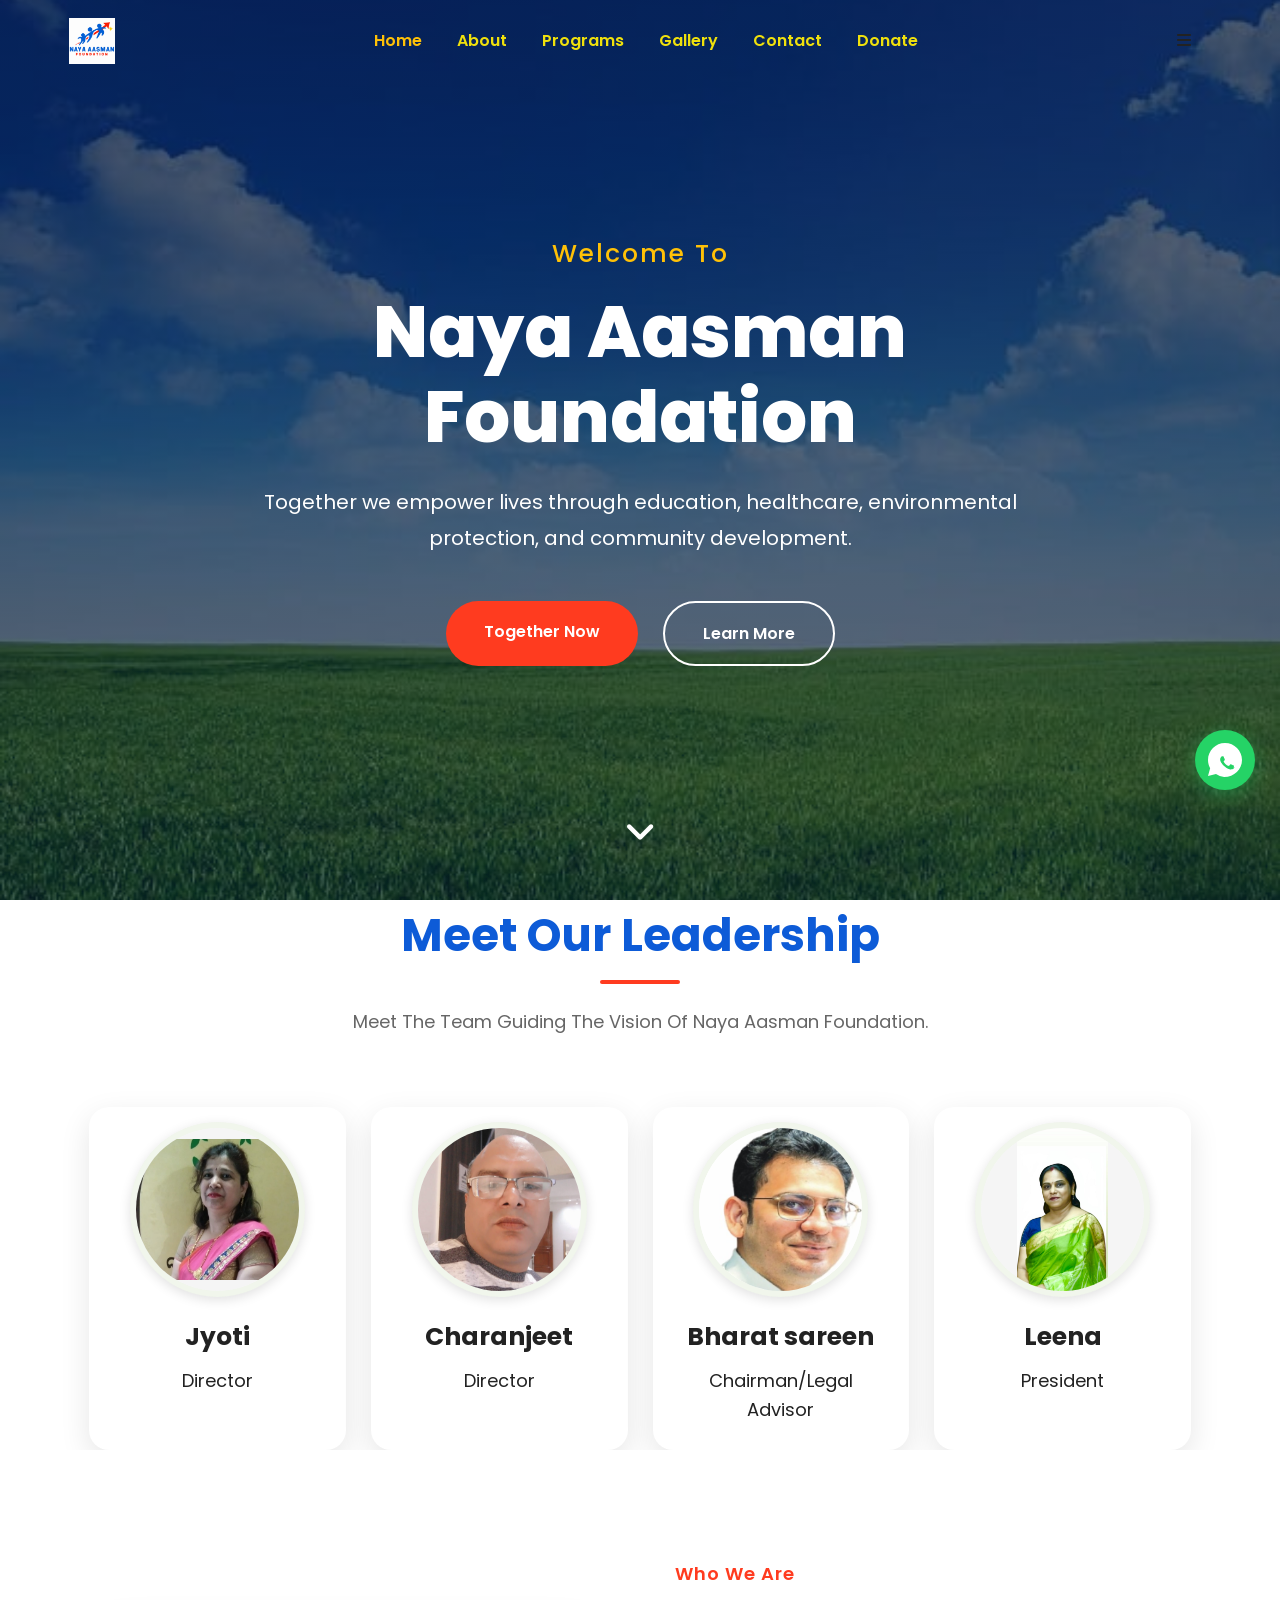
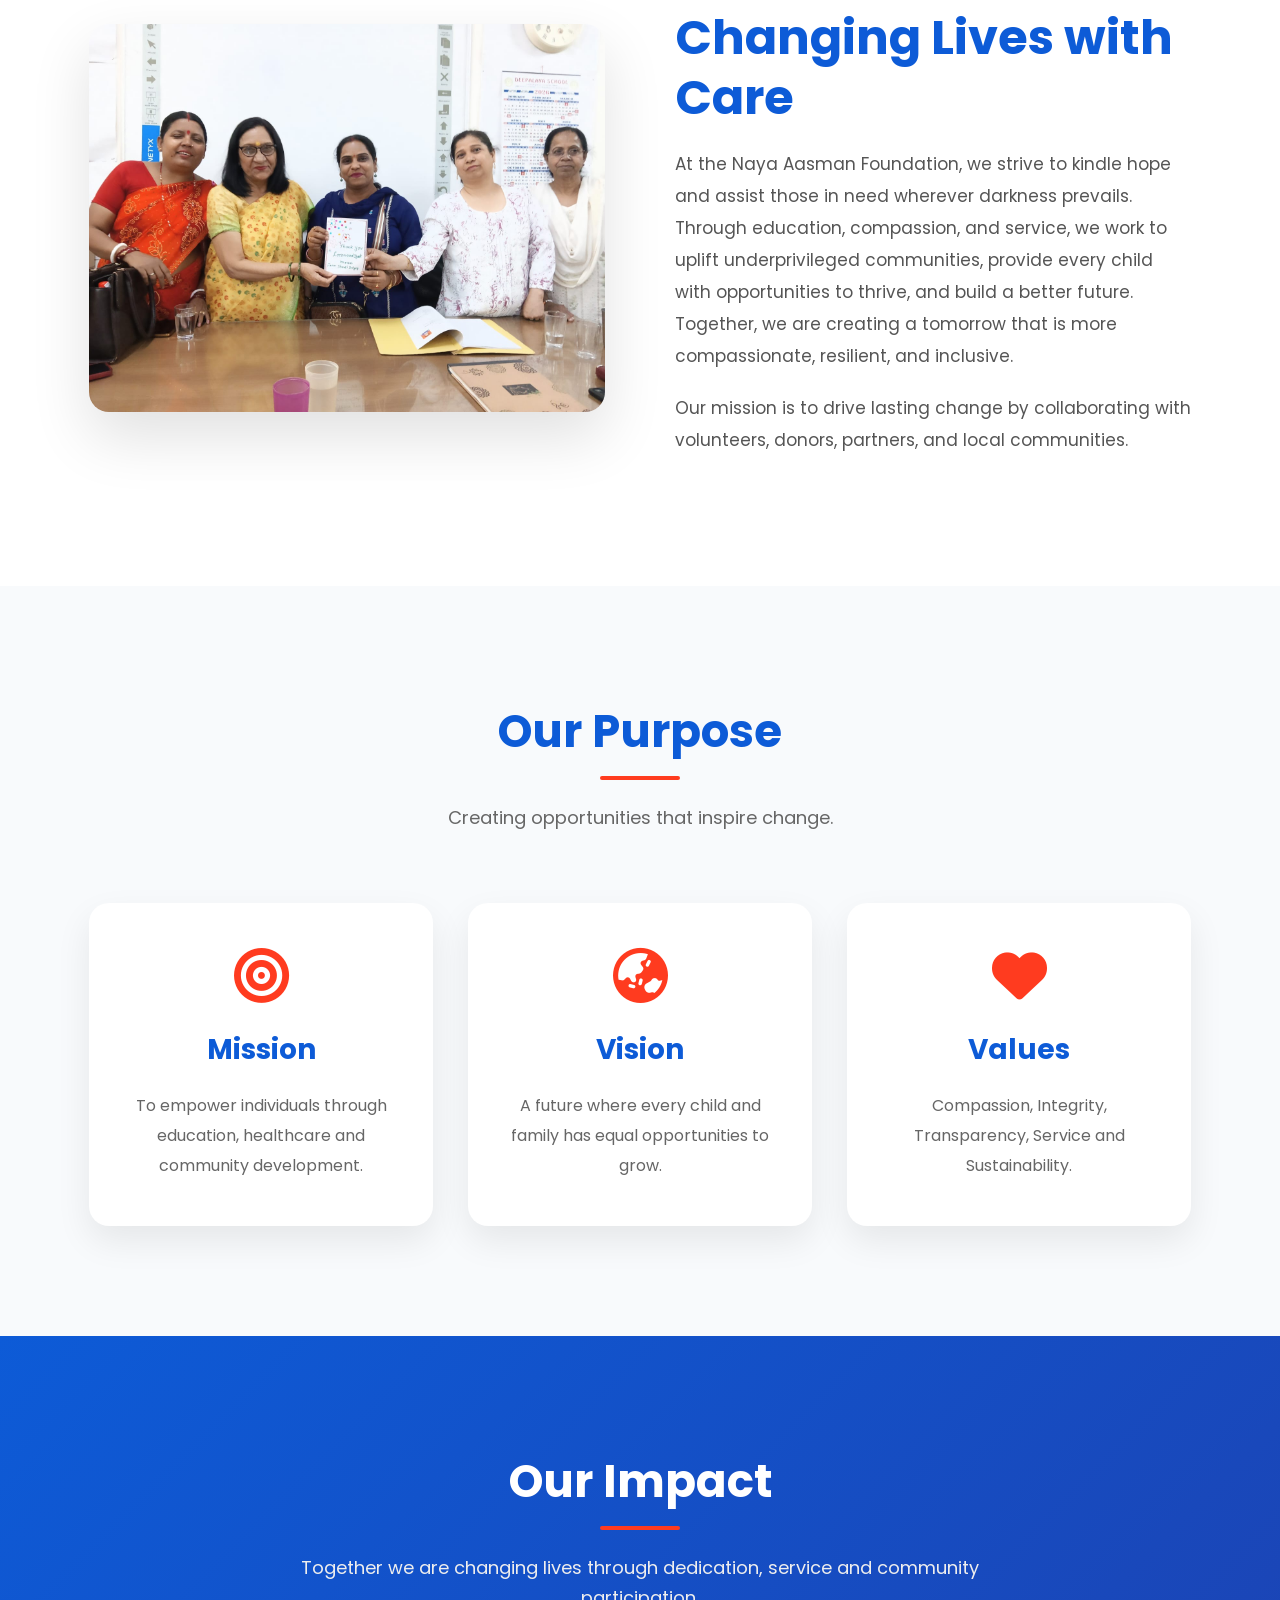
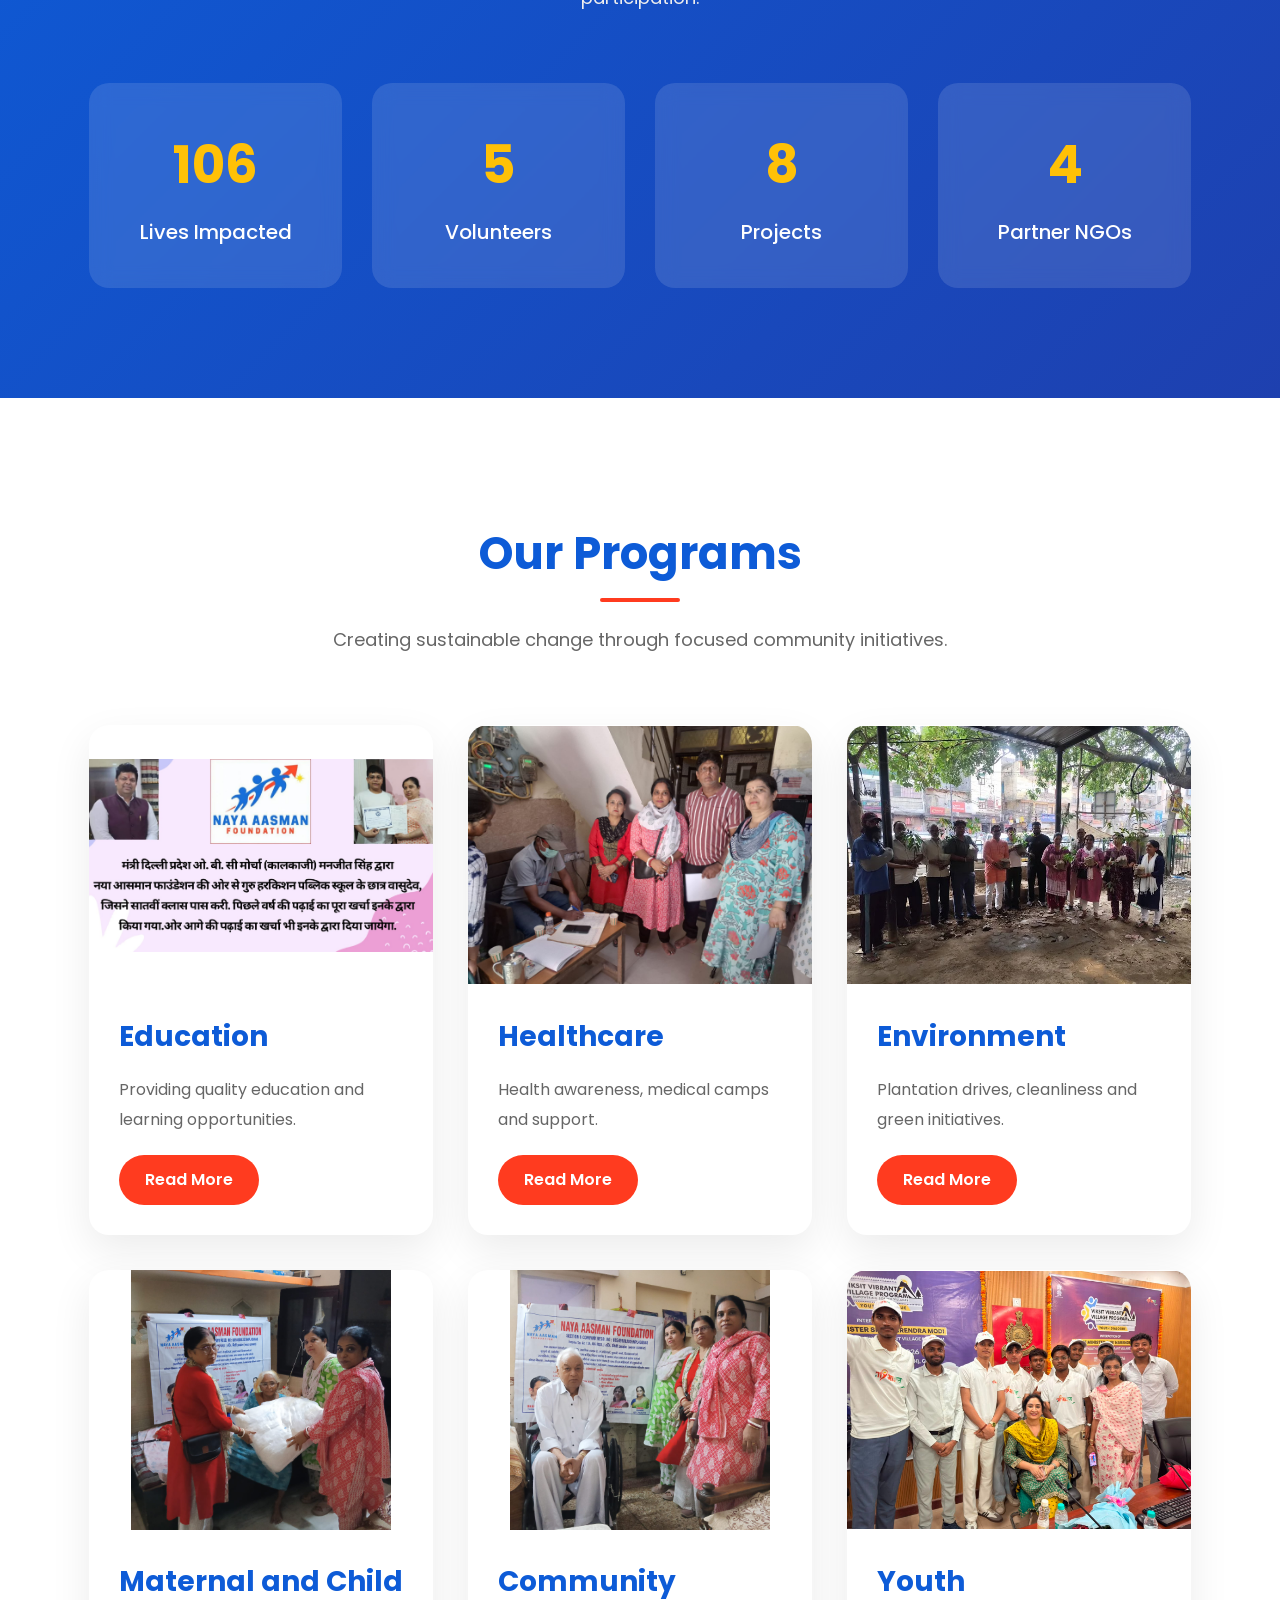
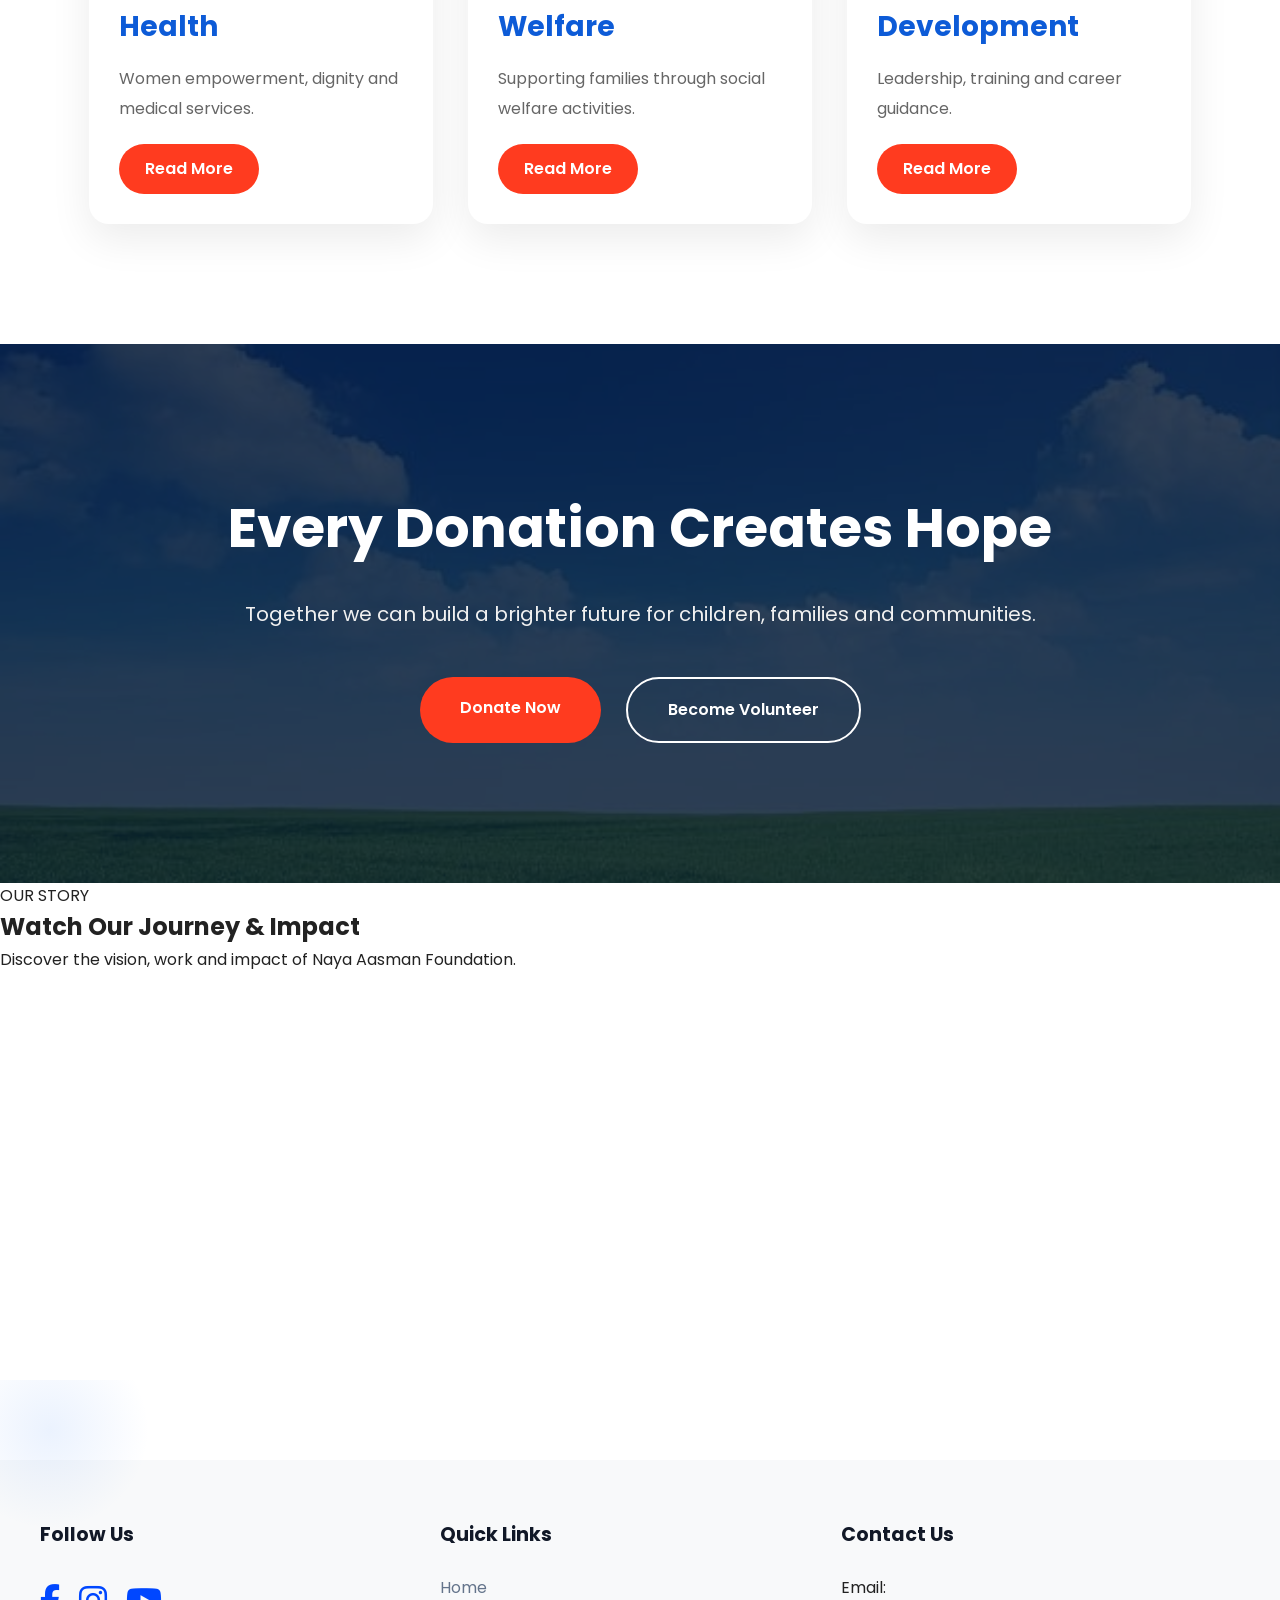
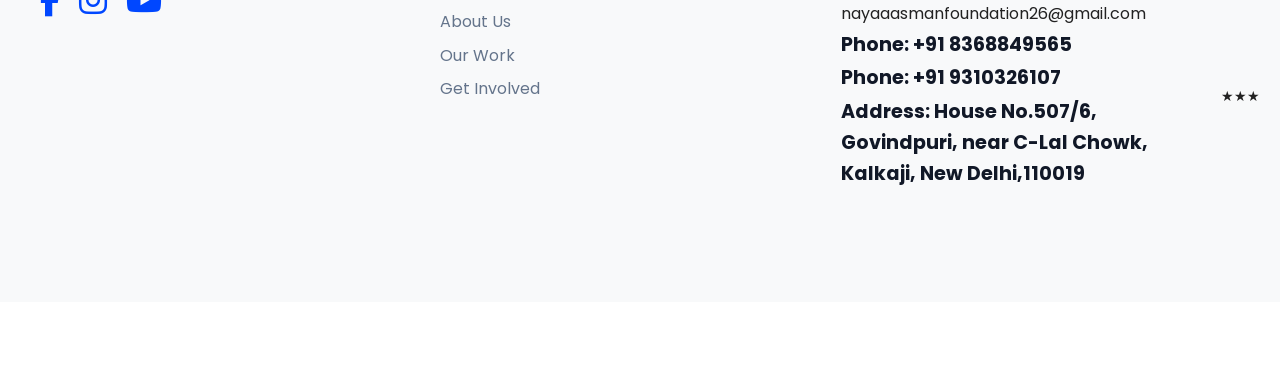
==== commit ac023de8: "Fix HTML encoding issues in index.html" ====
--- a/index.html
+++ b/index.html
@@ -648,7 +648,7 @@
     </div>
     <!-- Copyright -->
     <div class="footer-bottom">
-        <p>© 2026 Naya Aasman Foundation. All Rights Reserved.★★★</p>
+        <p>★★★</p>
     </div>
 </footer>
 
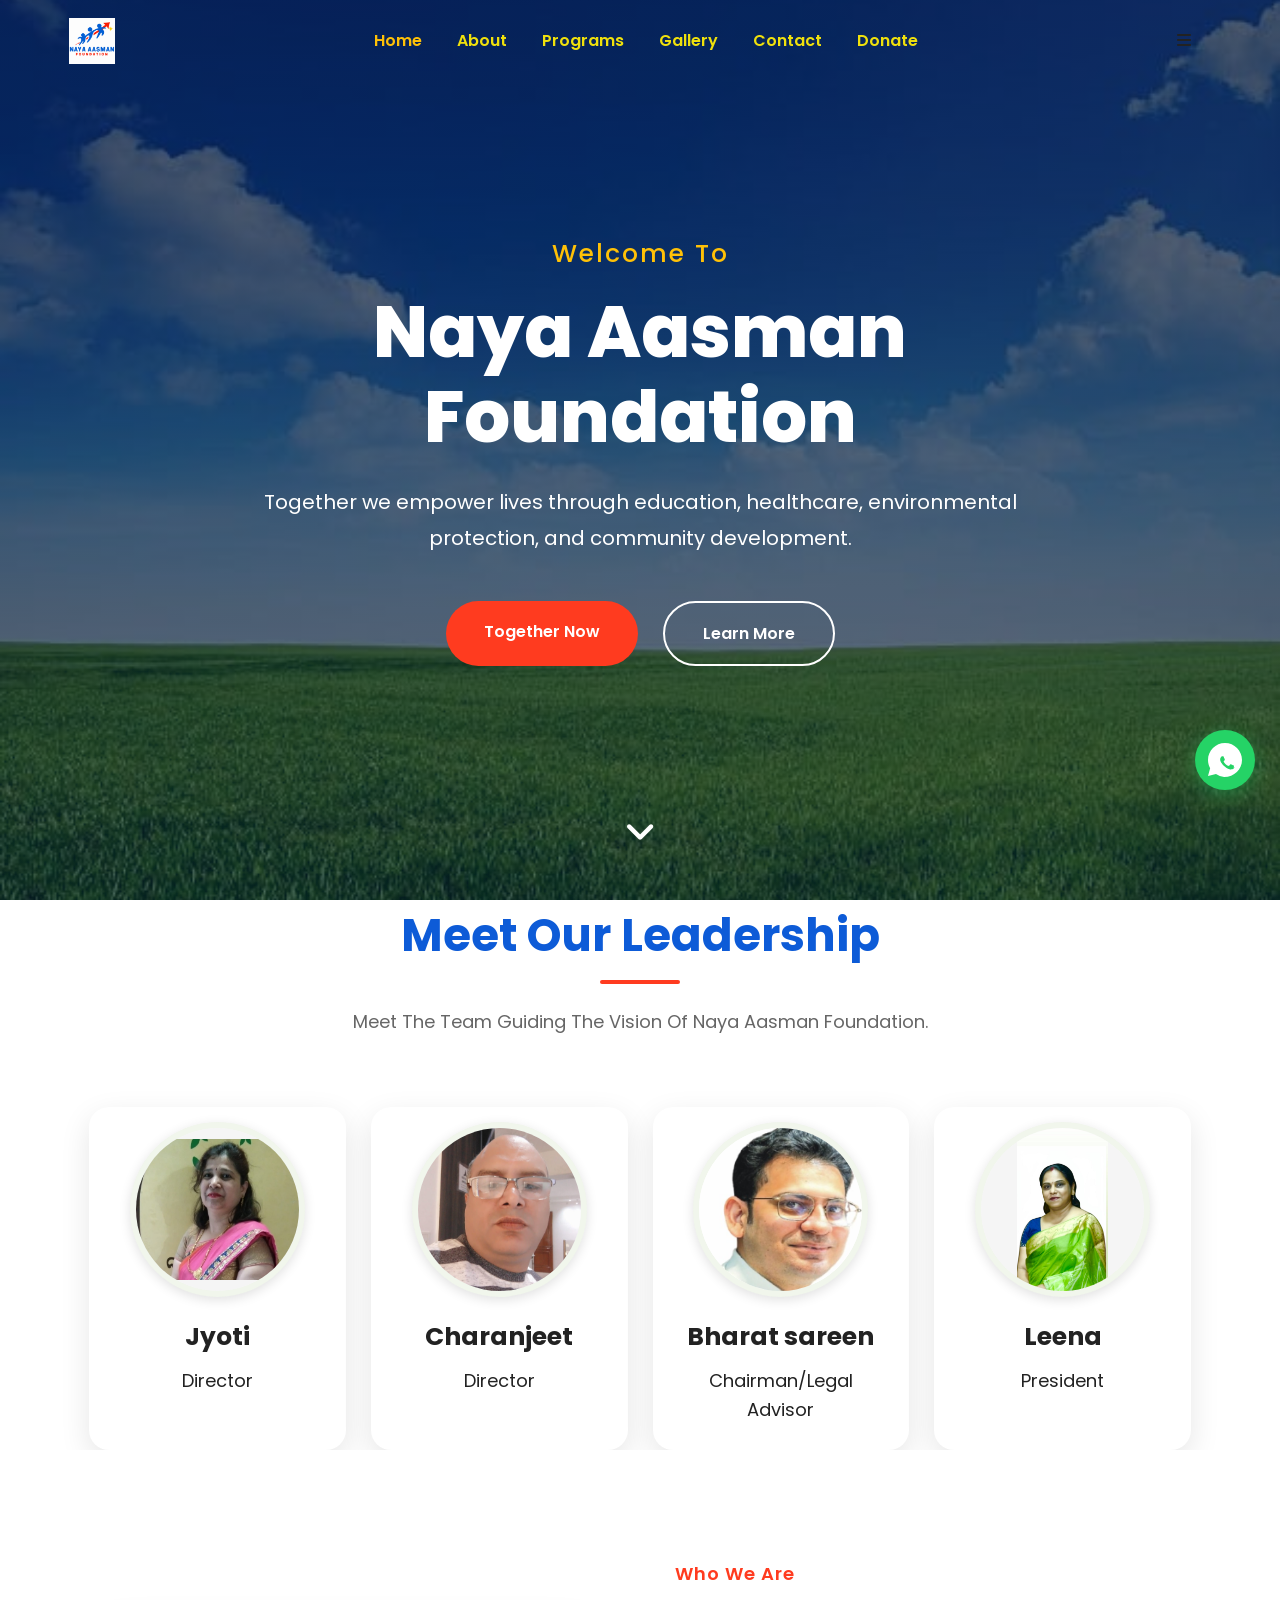
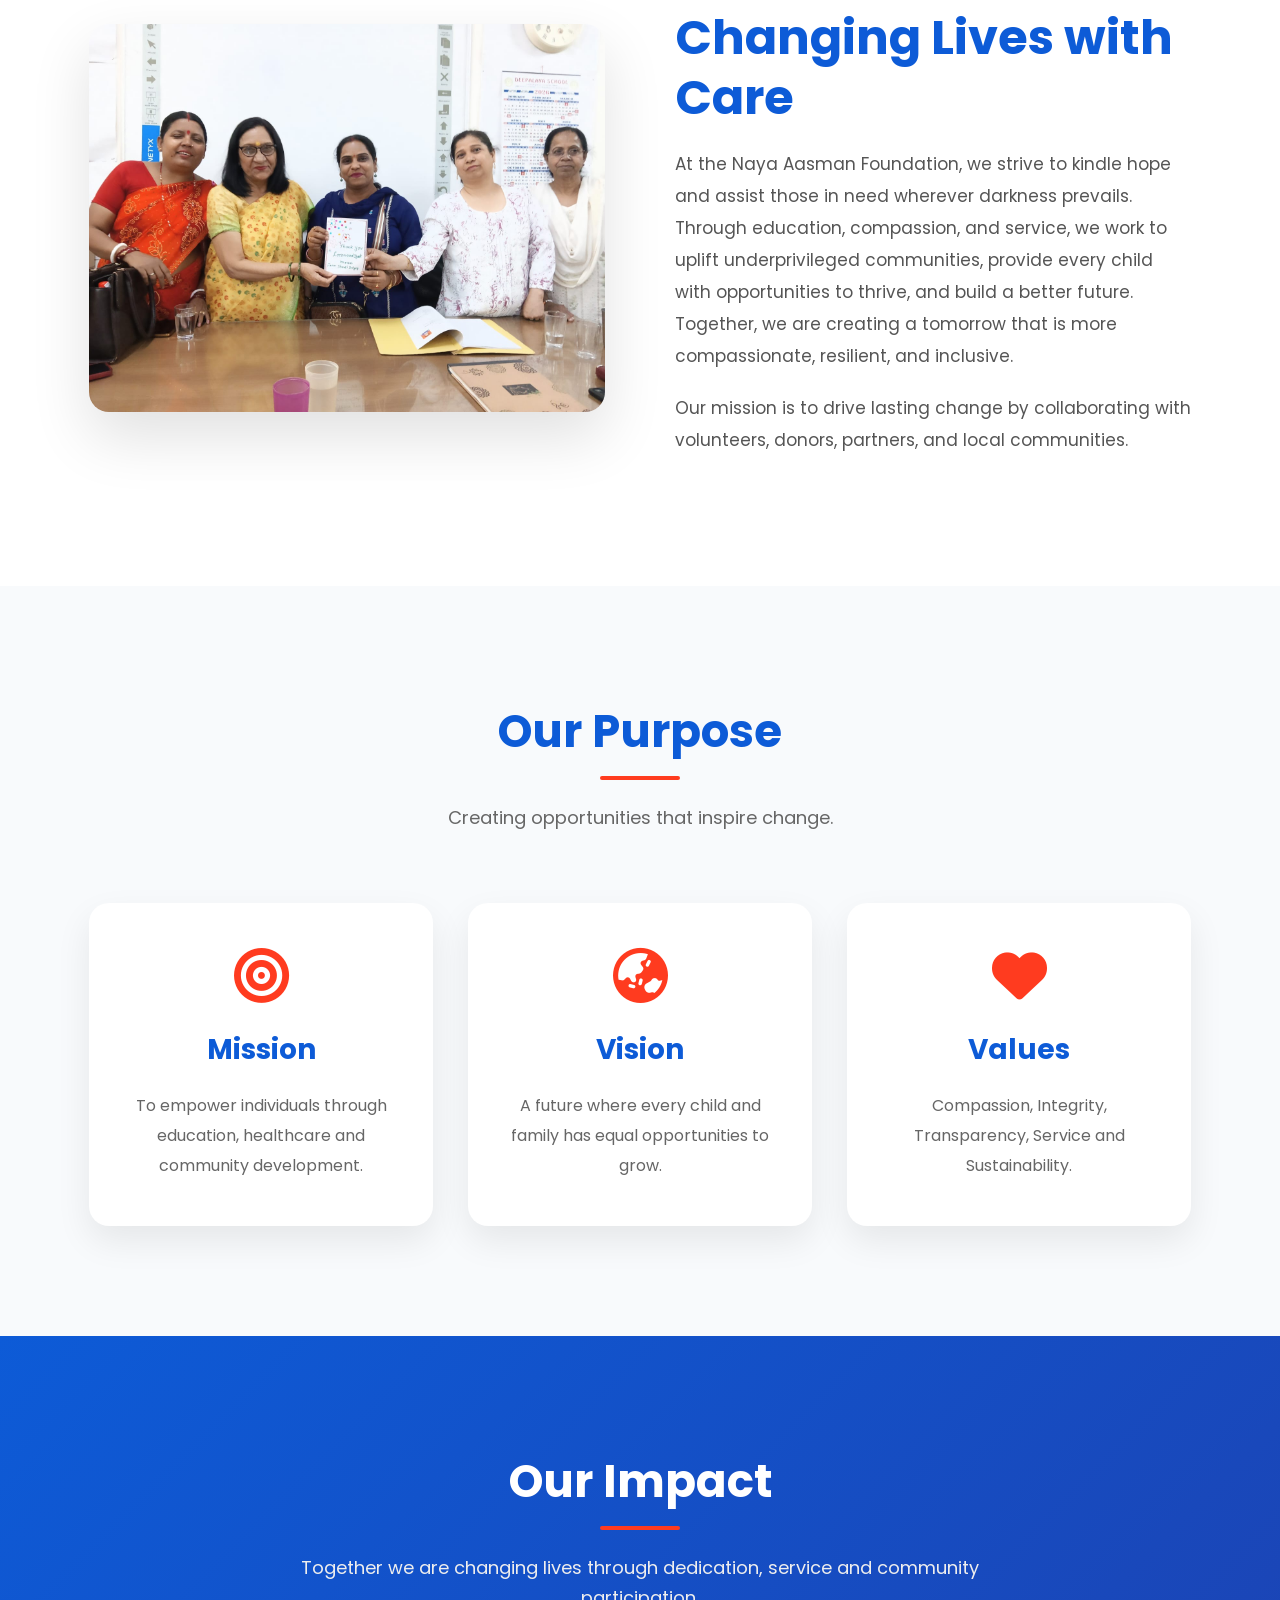
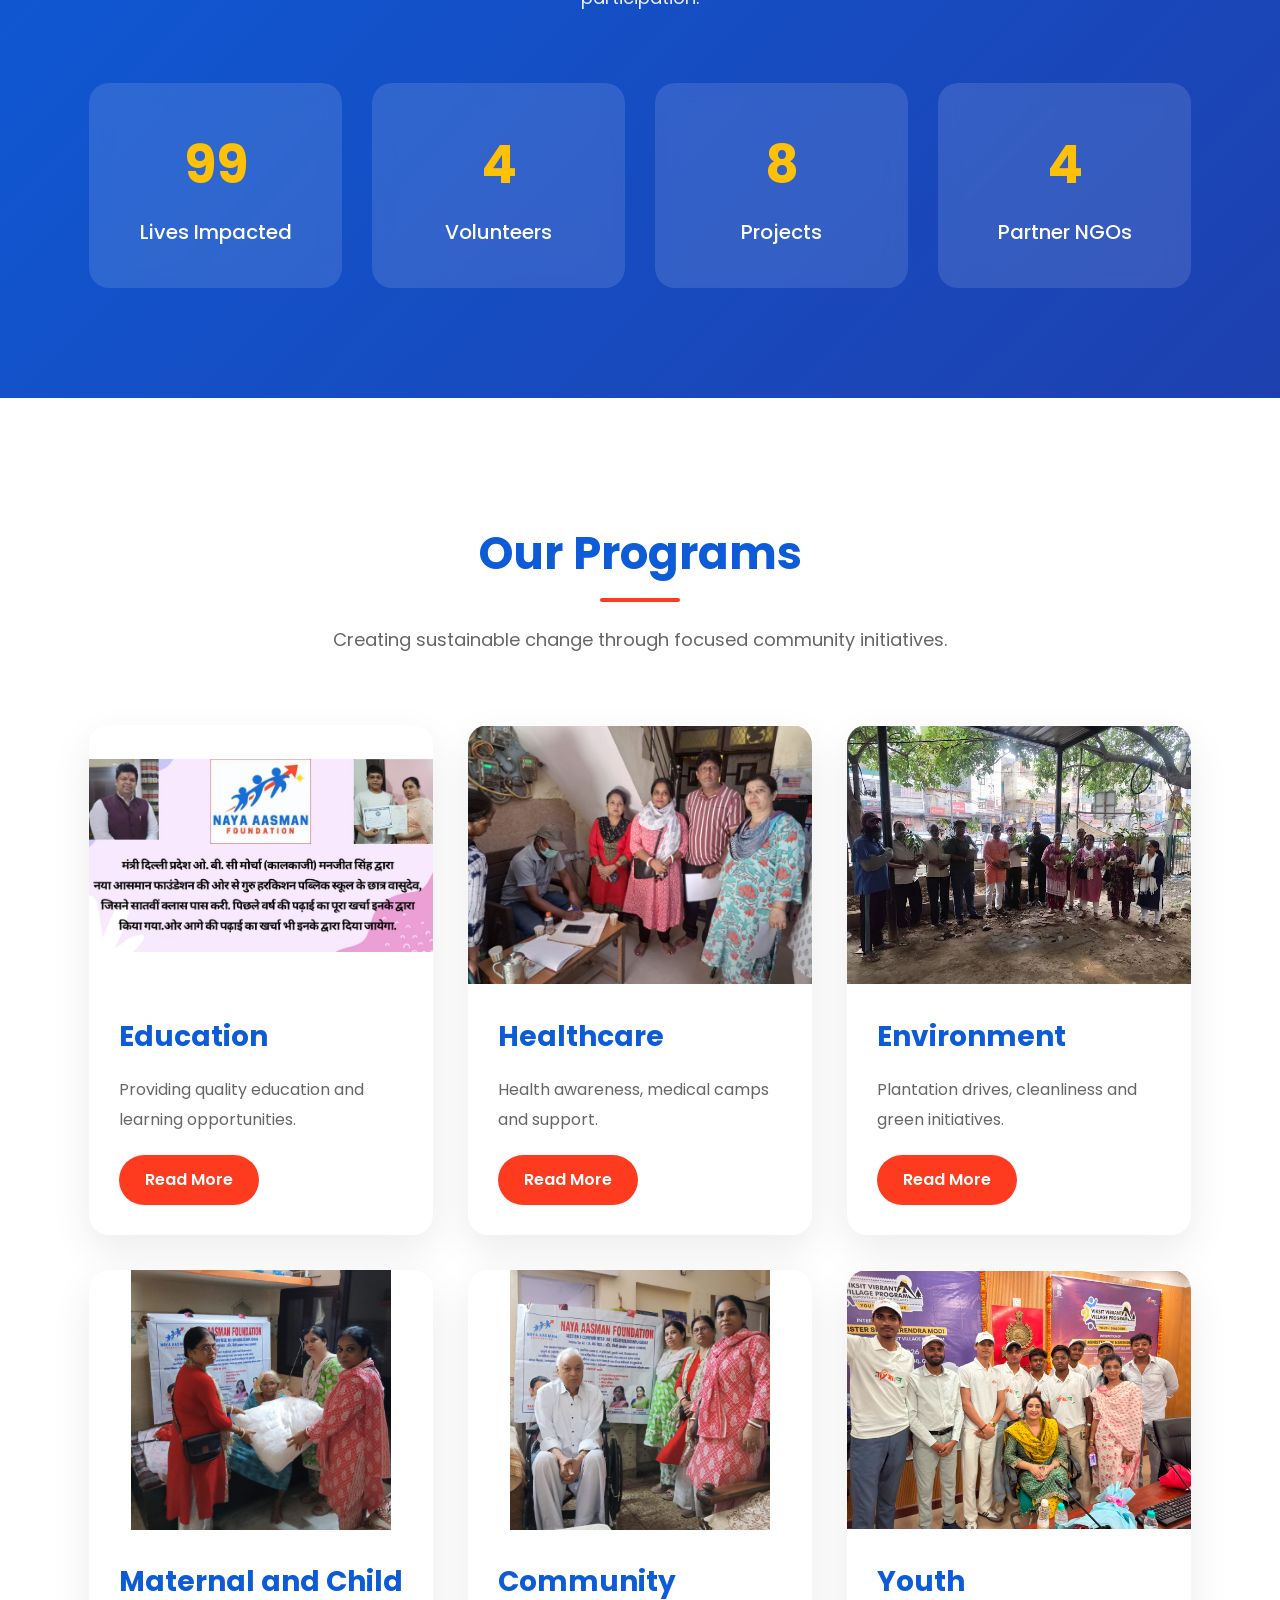
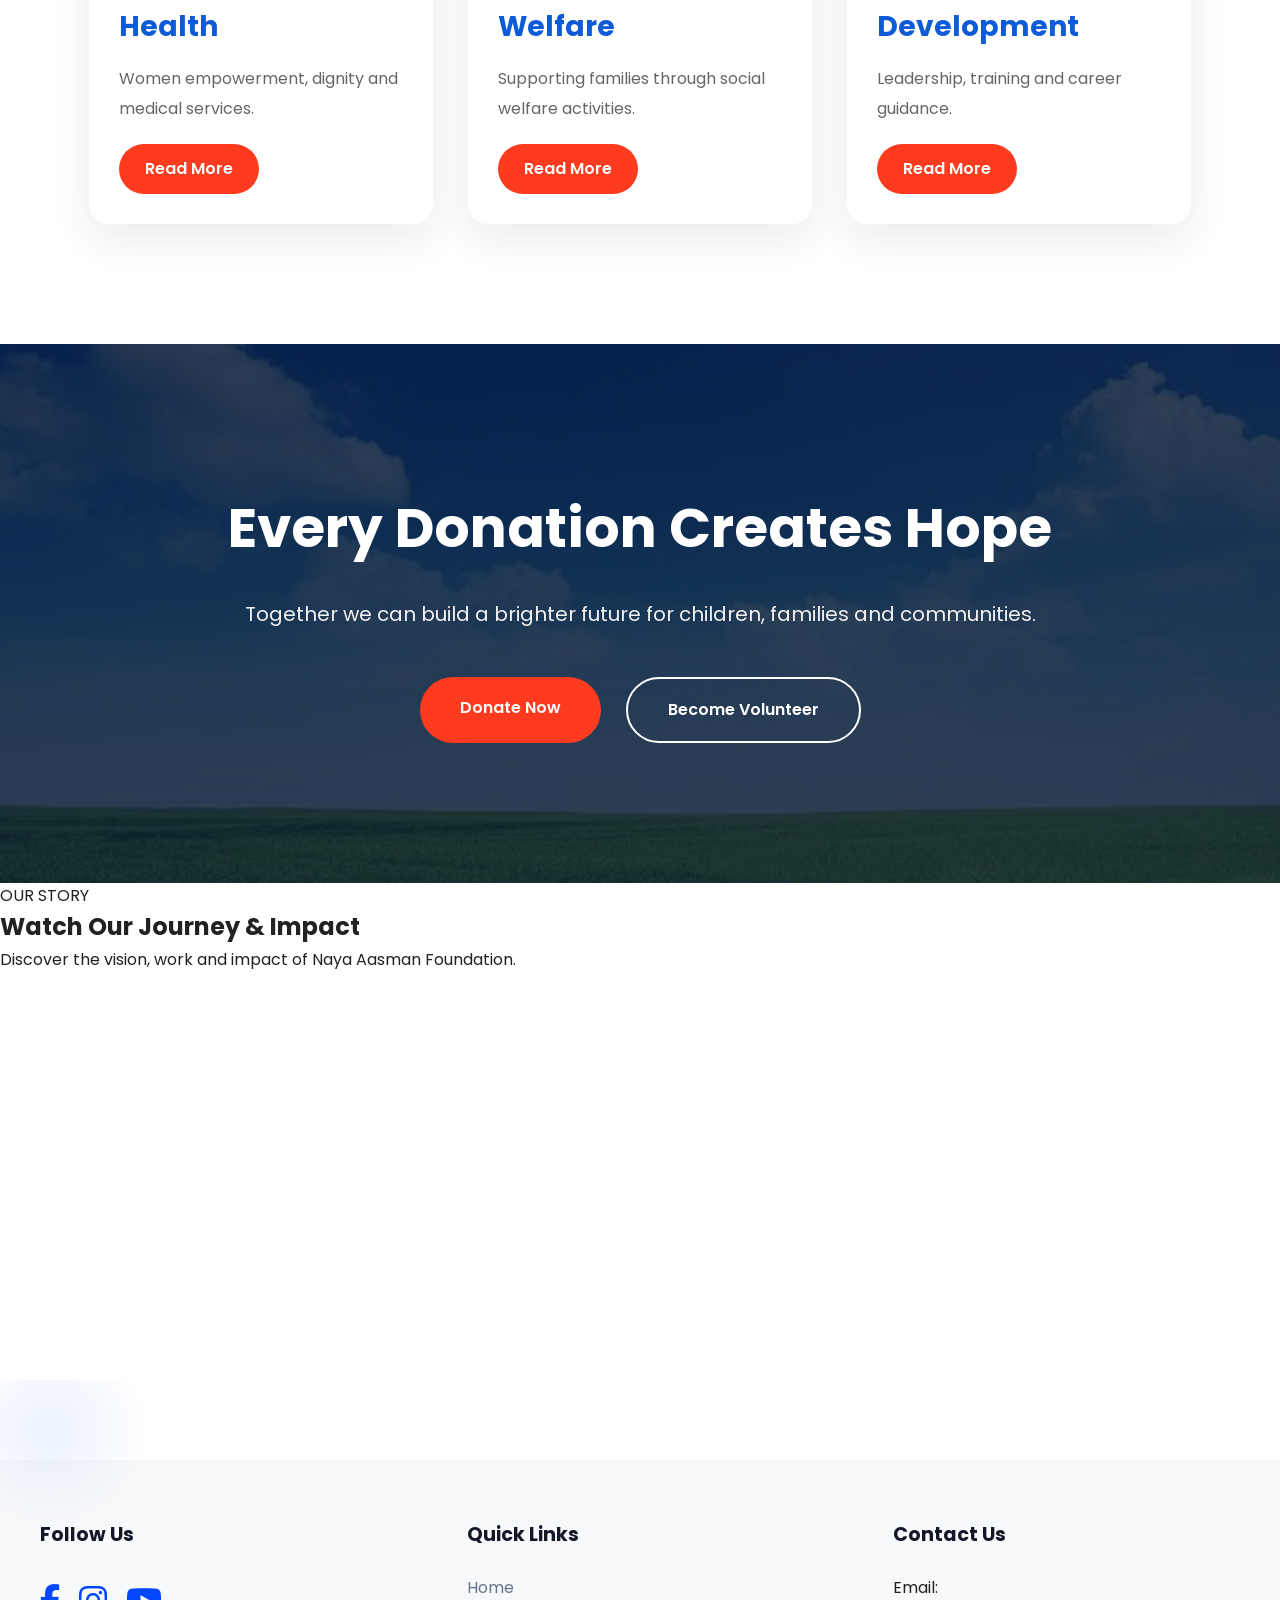
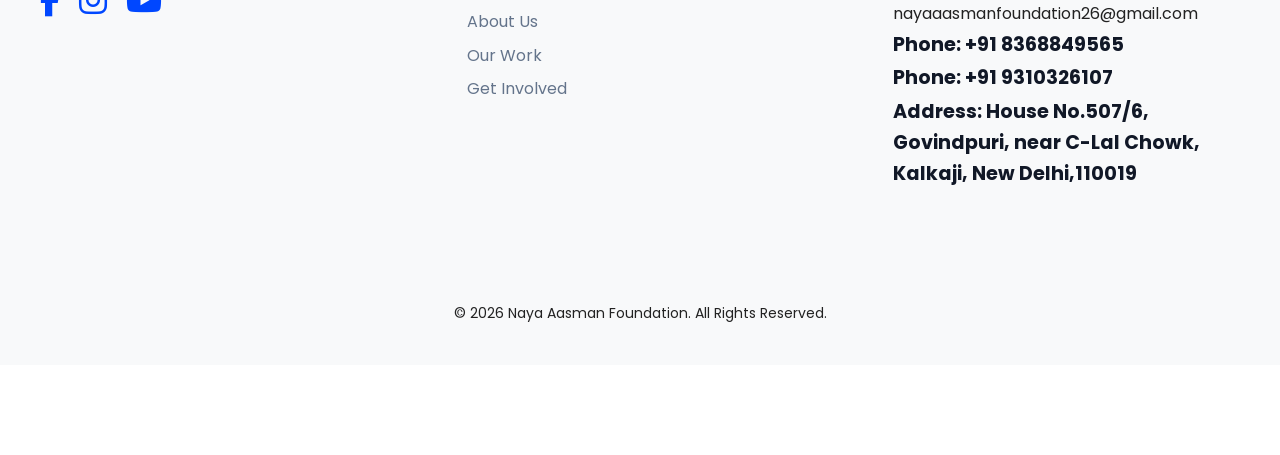
==== commit d32e6afc: "Update index.html" ====
--- a/index.html
+++ b/index.html
@@ -648,7 +648,7 @@
     </div>
     <!-- Copyright -->
     <div class="footer-bottom">
-        <p>★★★</p>
+        <p>© 2026 Naya Aasman Foundation. All Rights Reserved.</p>
     </div>
 </footer>
 
--- a/style.css
+++ b/style.css
@@ -1282,18 +1282,22 @@
 
         /* Footer Bottom */
         .footer-bottom {
-            border-top: 1px solid var(--border-color);
-            padding-top: 30px;
-            display: flex;
-            justify-content: space-between;
-            align-items: center;
-            flex-wrap: wrap;
-            gap: 20px;
-        }
+         position: static;
+         bottom: 10px;
+         left: 0;
+         width: 100%;
+         padding: 0;
+         margin: 0;
+         display: flex;
+         justify-content: center;
+         align-items: center;
+         z-index: 99999;
+       }
 
         .footer-bottom p {
             color: var(--text-muted);
             font-size: 14px;
+            margin: 0;
         }
 
         .footer-bottom-links {
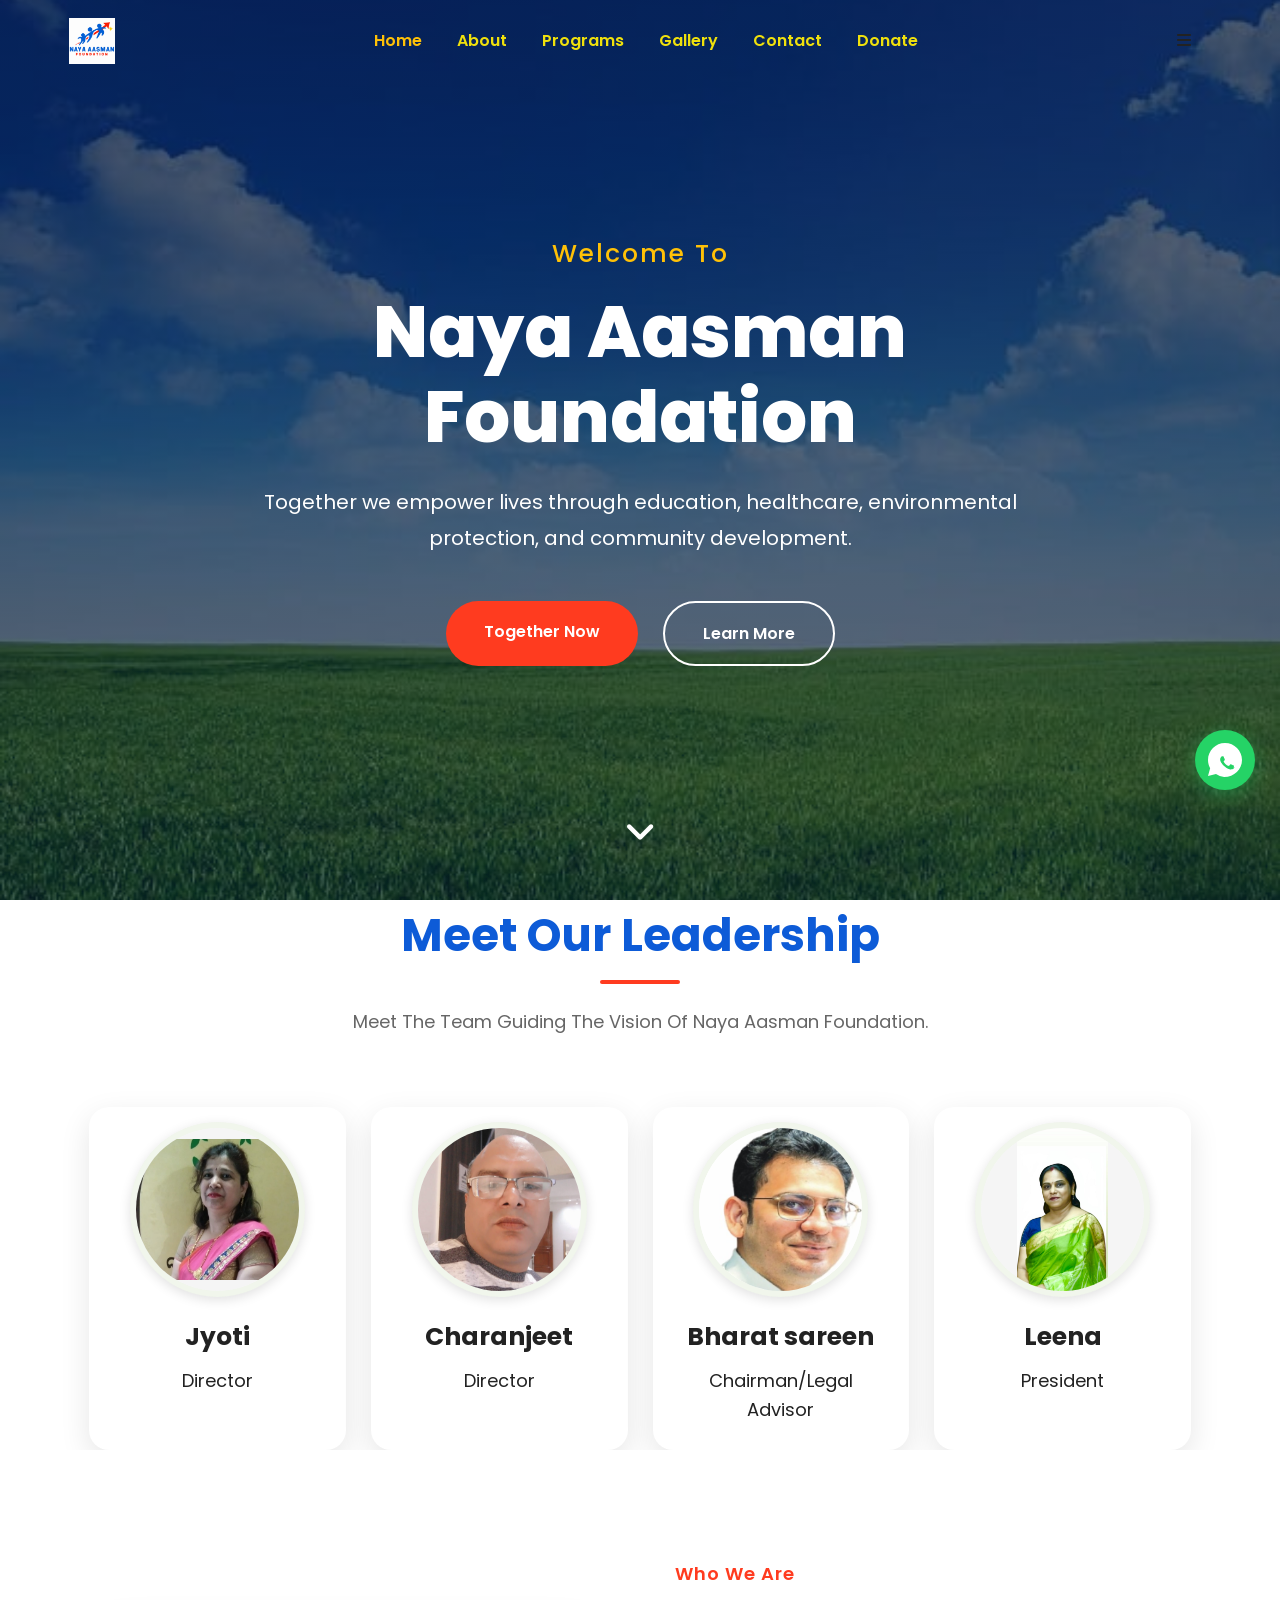
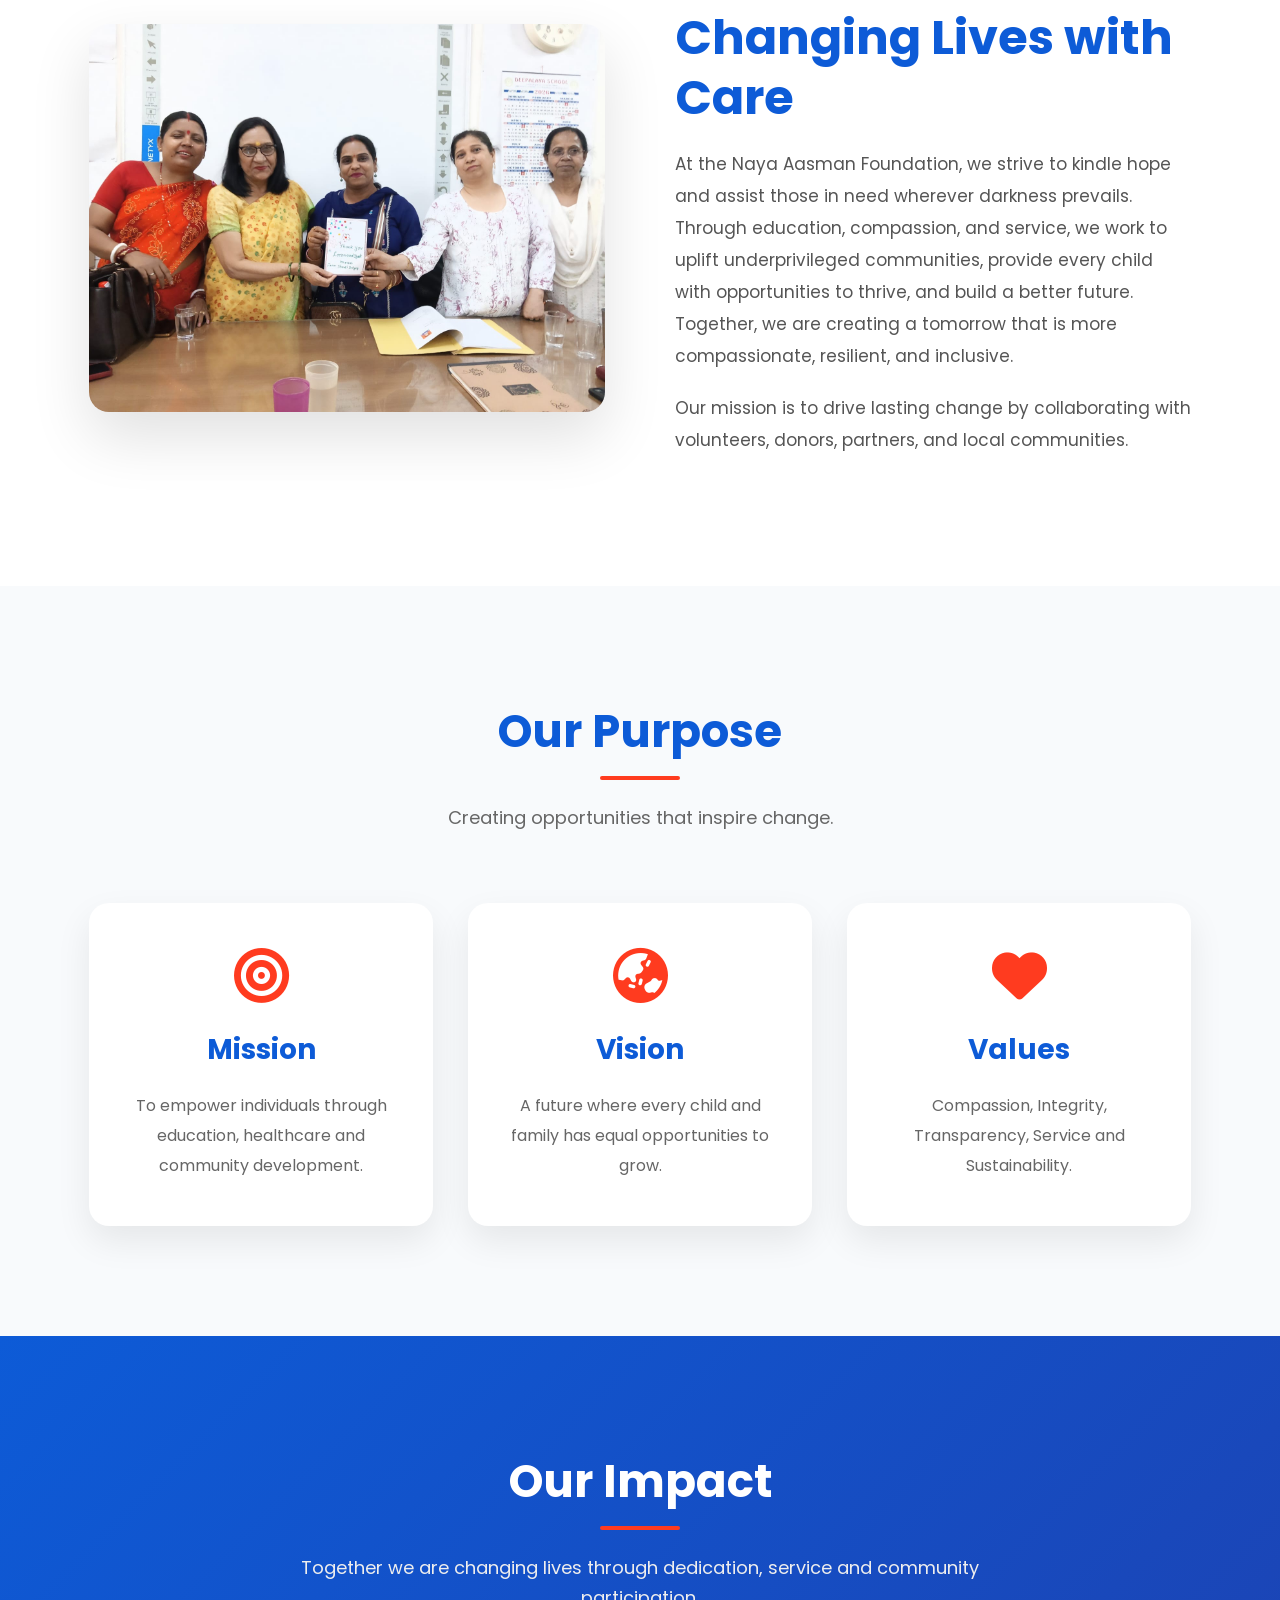
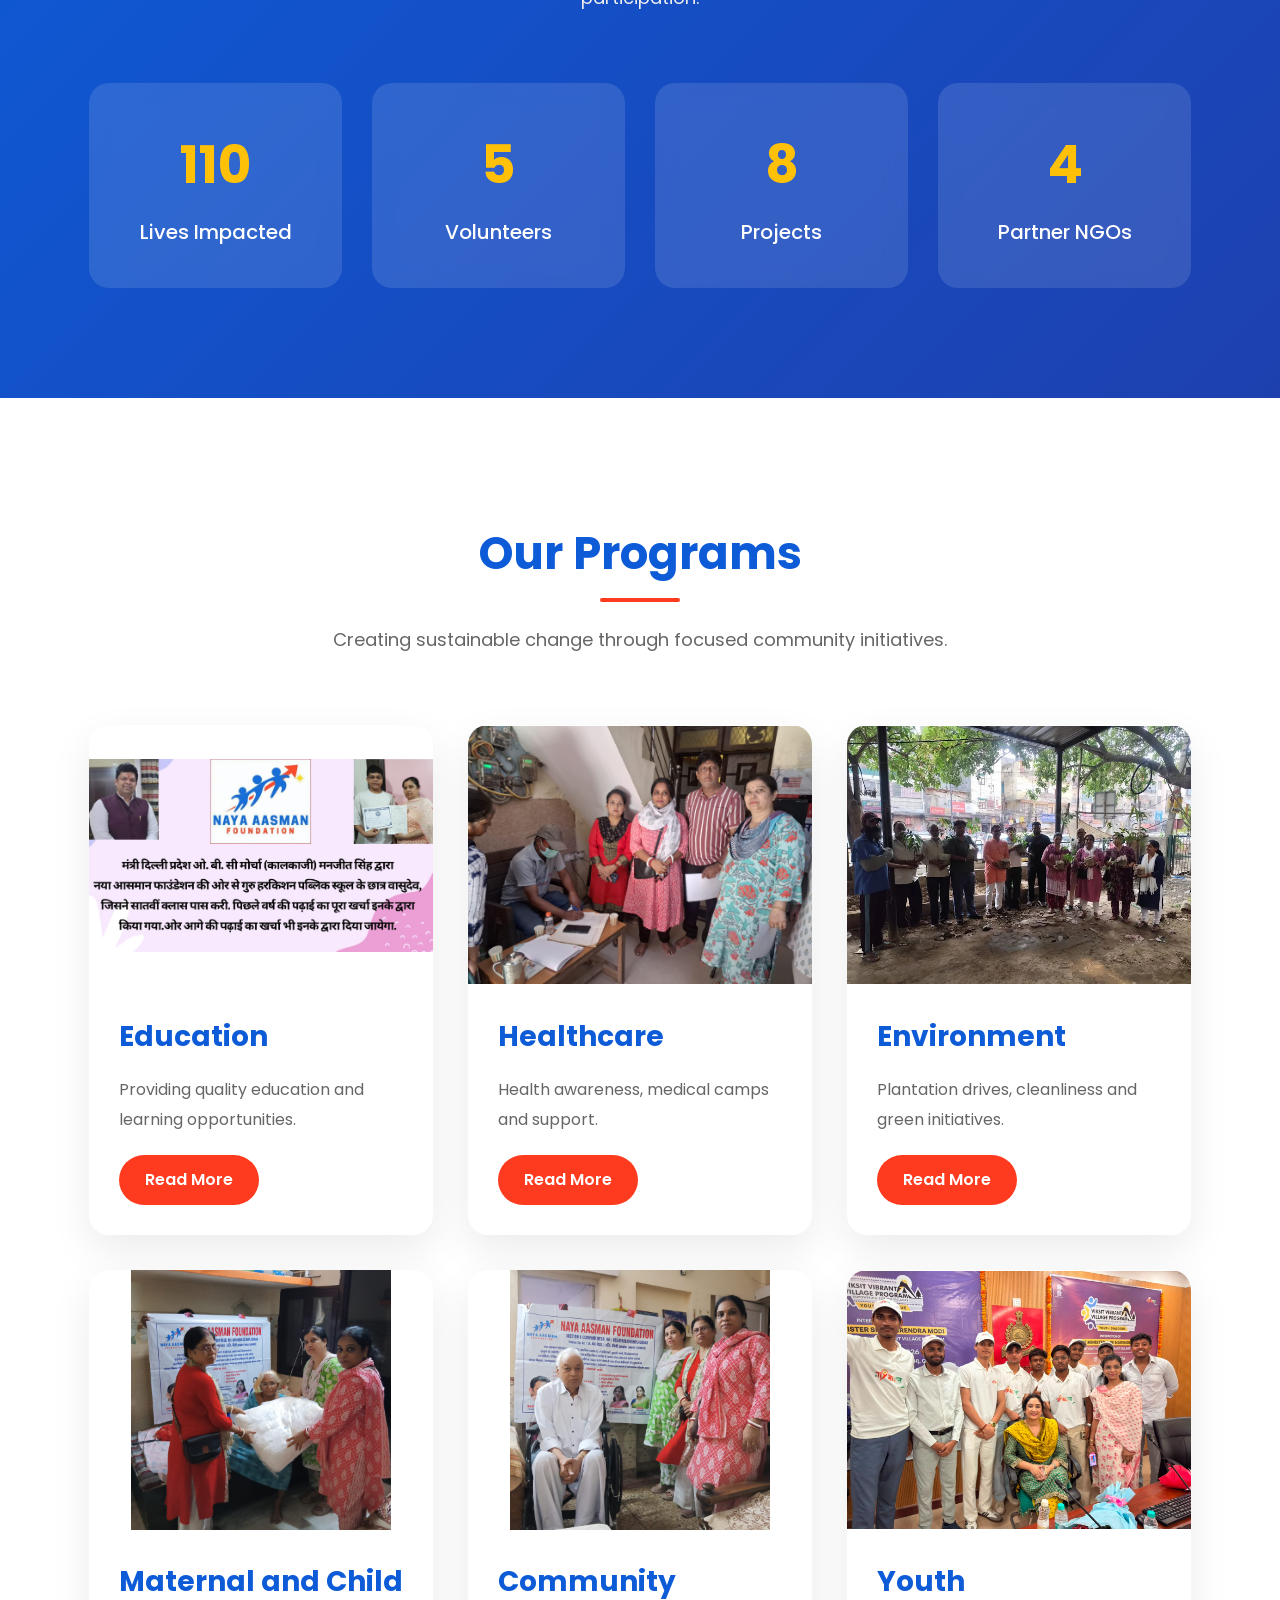
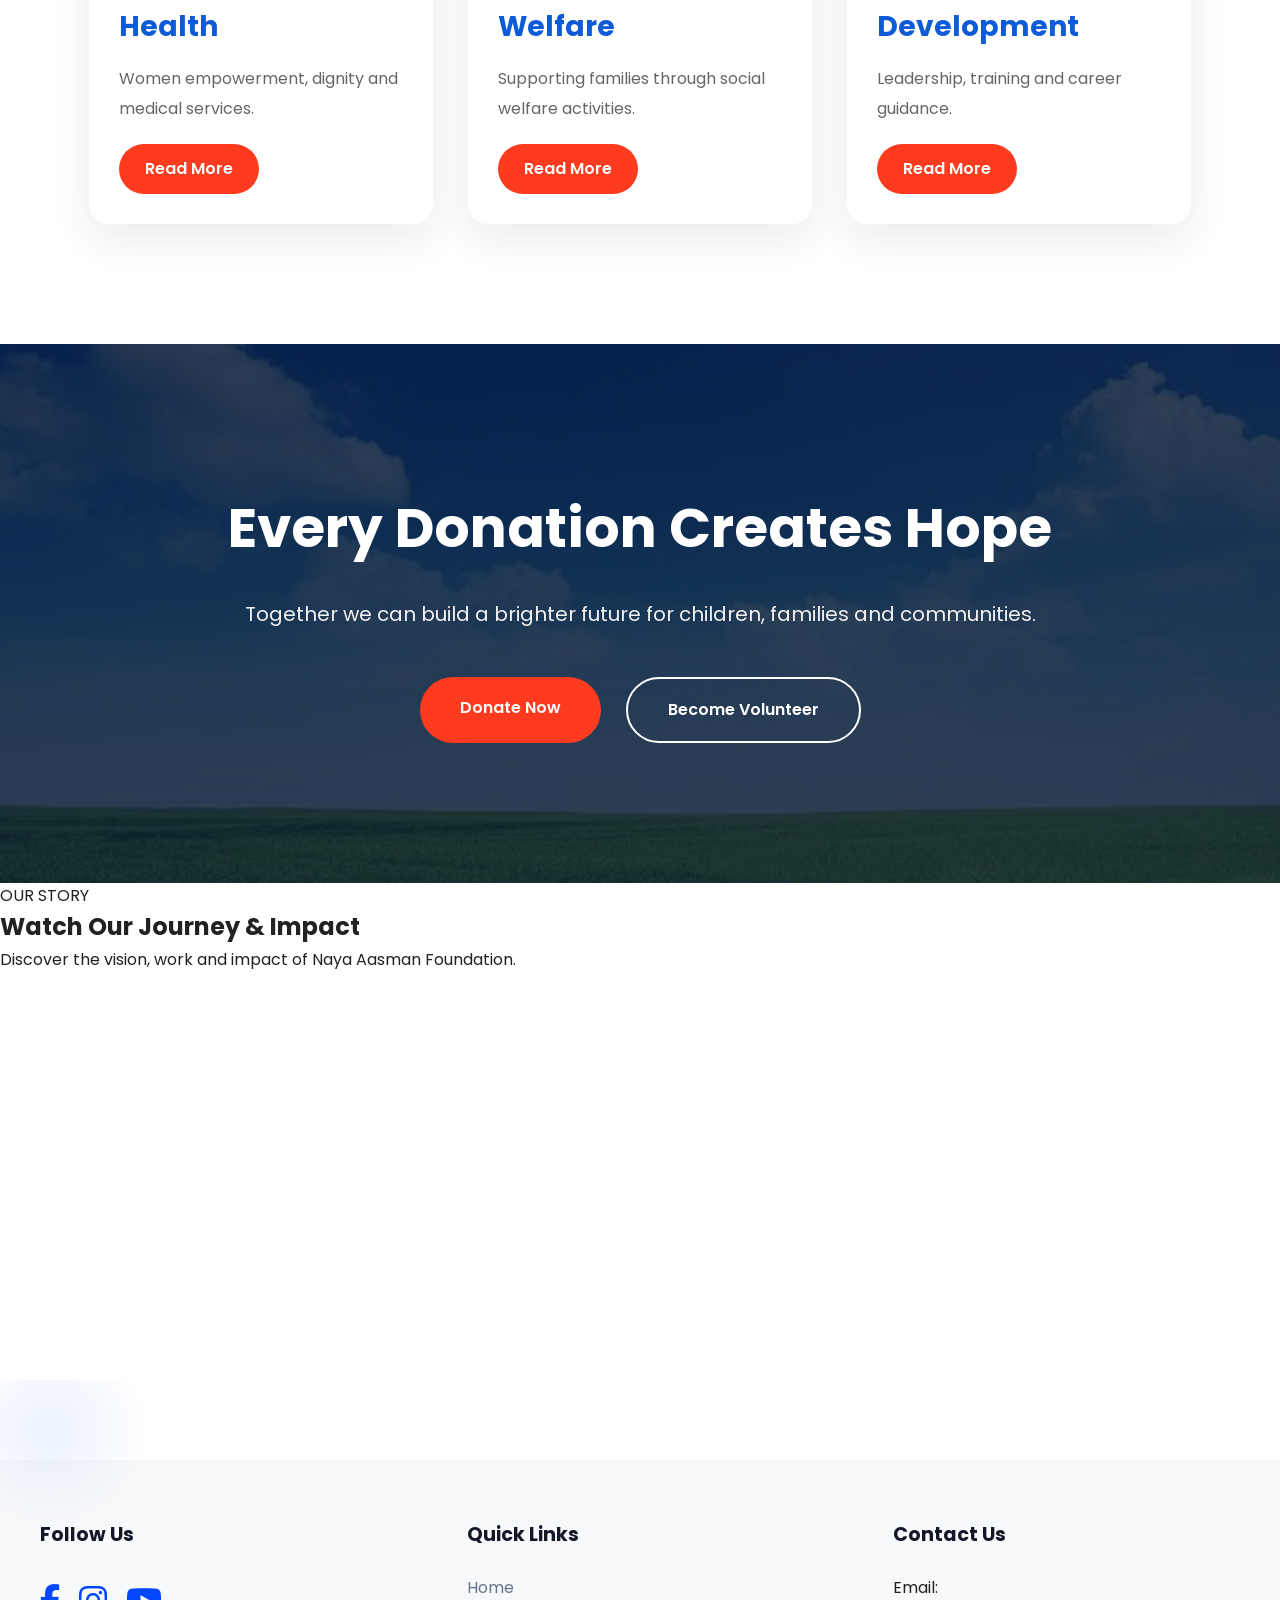
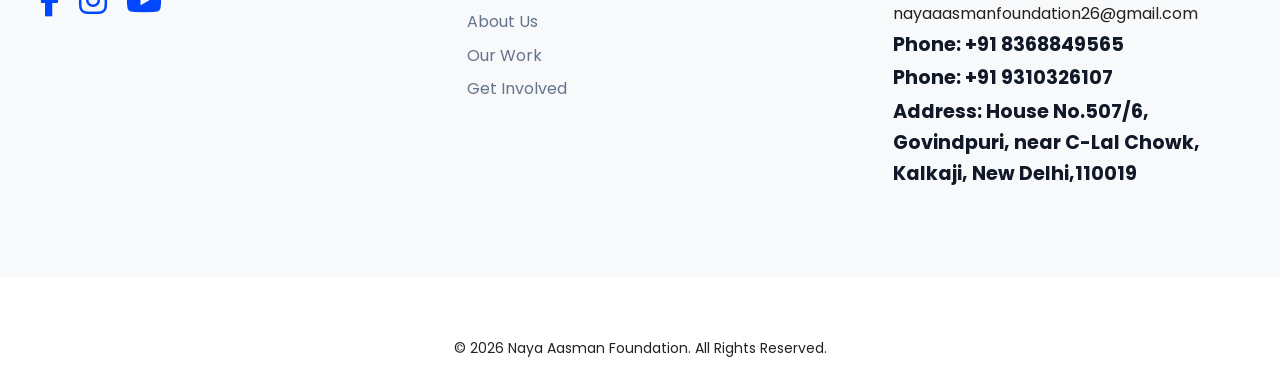
==== commit c393e79b: "Update index.html" ====
--- a/index.html
+++ b/index.html
@@ -641,9 +641,9 @@
         <div class="footer-col">
             <h3>Contact Us</h3>
             <p>Email: nayaaasmanfoundation26@gmail.com<h3
-            <p>Phone: +91 8368849565</p>
-            <p>Phone: +91 9310326107</p>
-            <p>Address: House No.507/6, Govindpuri, near C-Lal Chowk, Kalkaji, New Delhi,110019<h3
+            <p class="footer-phone">Phone: +91 8368849565</p>
+            <p class="footer-phone">Phone: +91 9310326107</p>
+            <p>Address: House No.507/6, Govindpuri, near C-Lal Chowk, Kalkaji, New Delhi,110019</p>
         </div>
     </div>
     <!-- Copyright -->
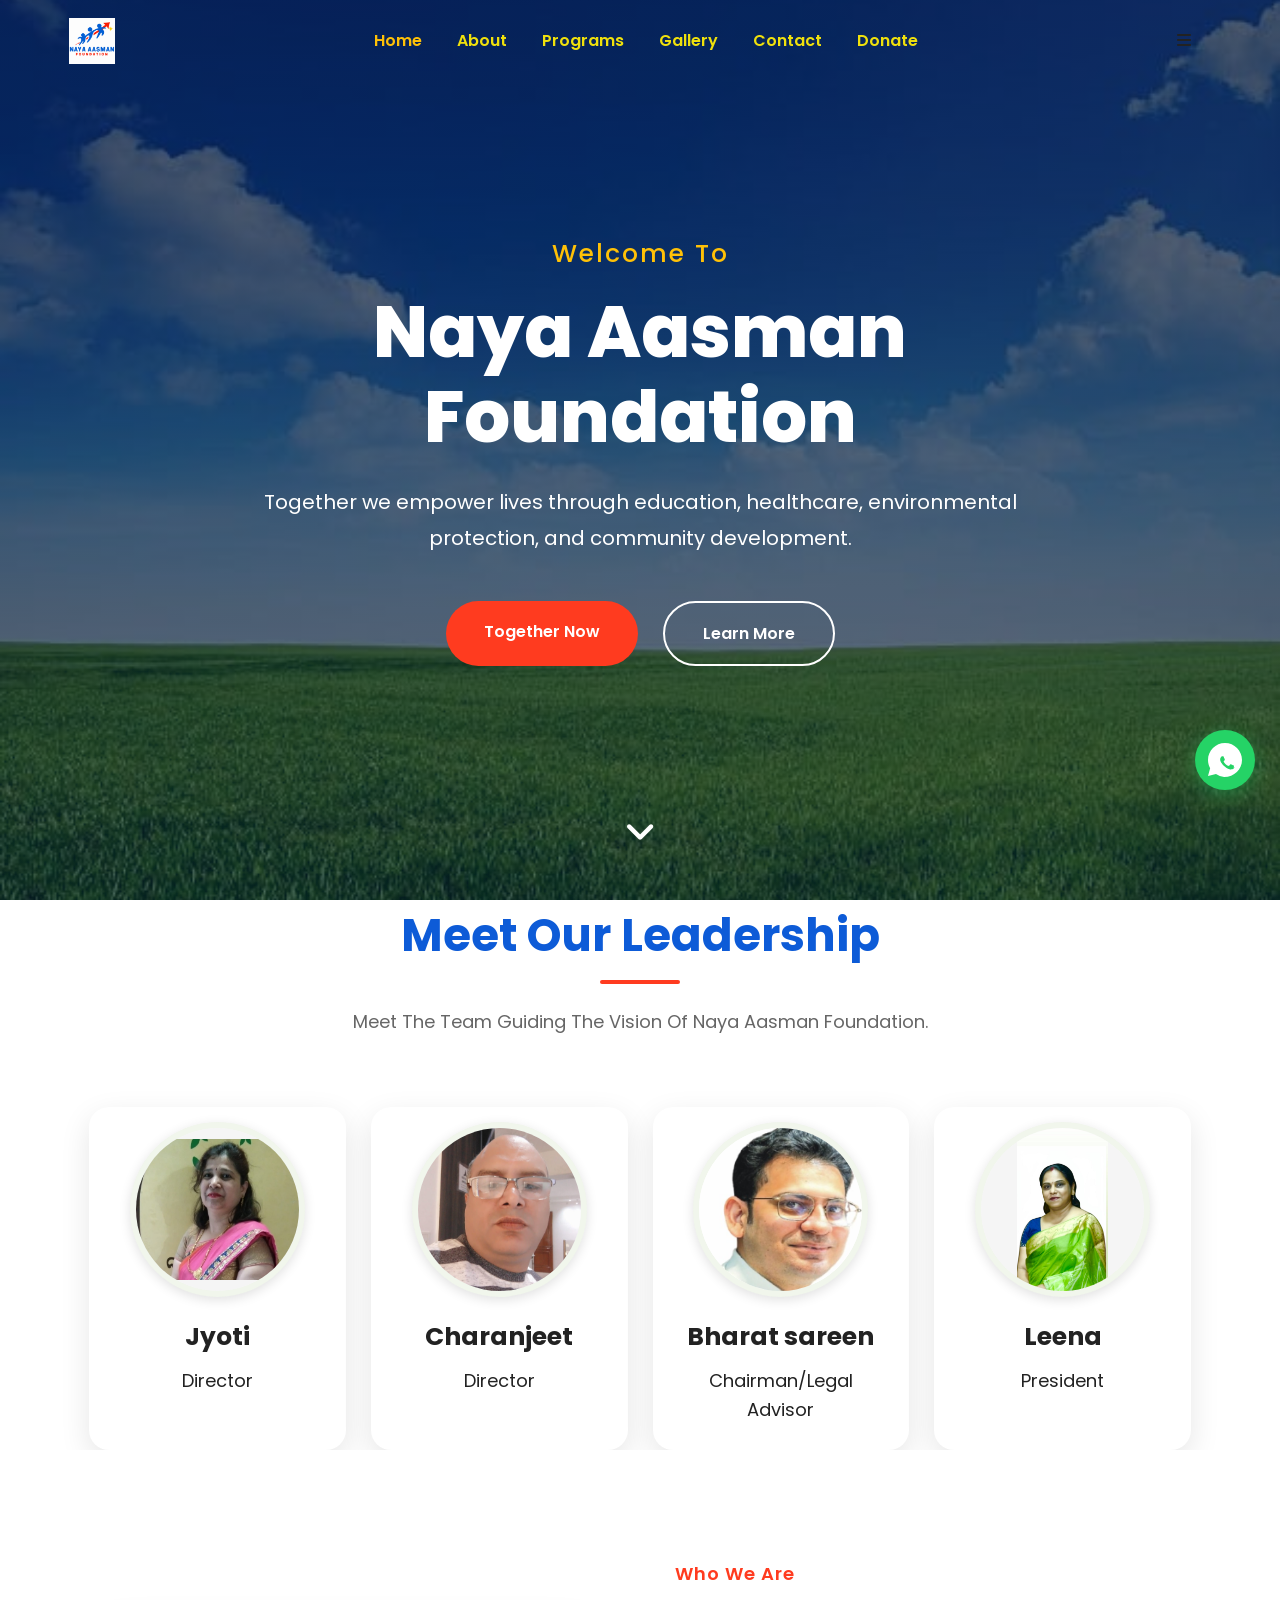
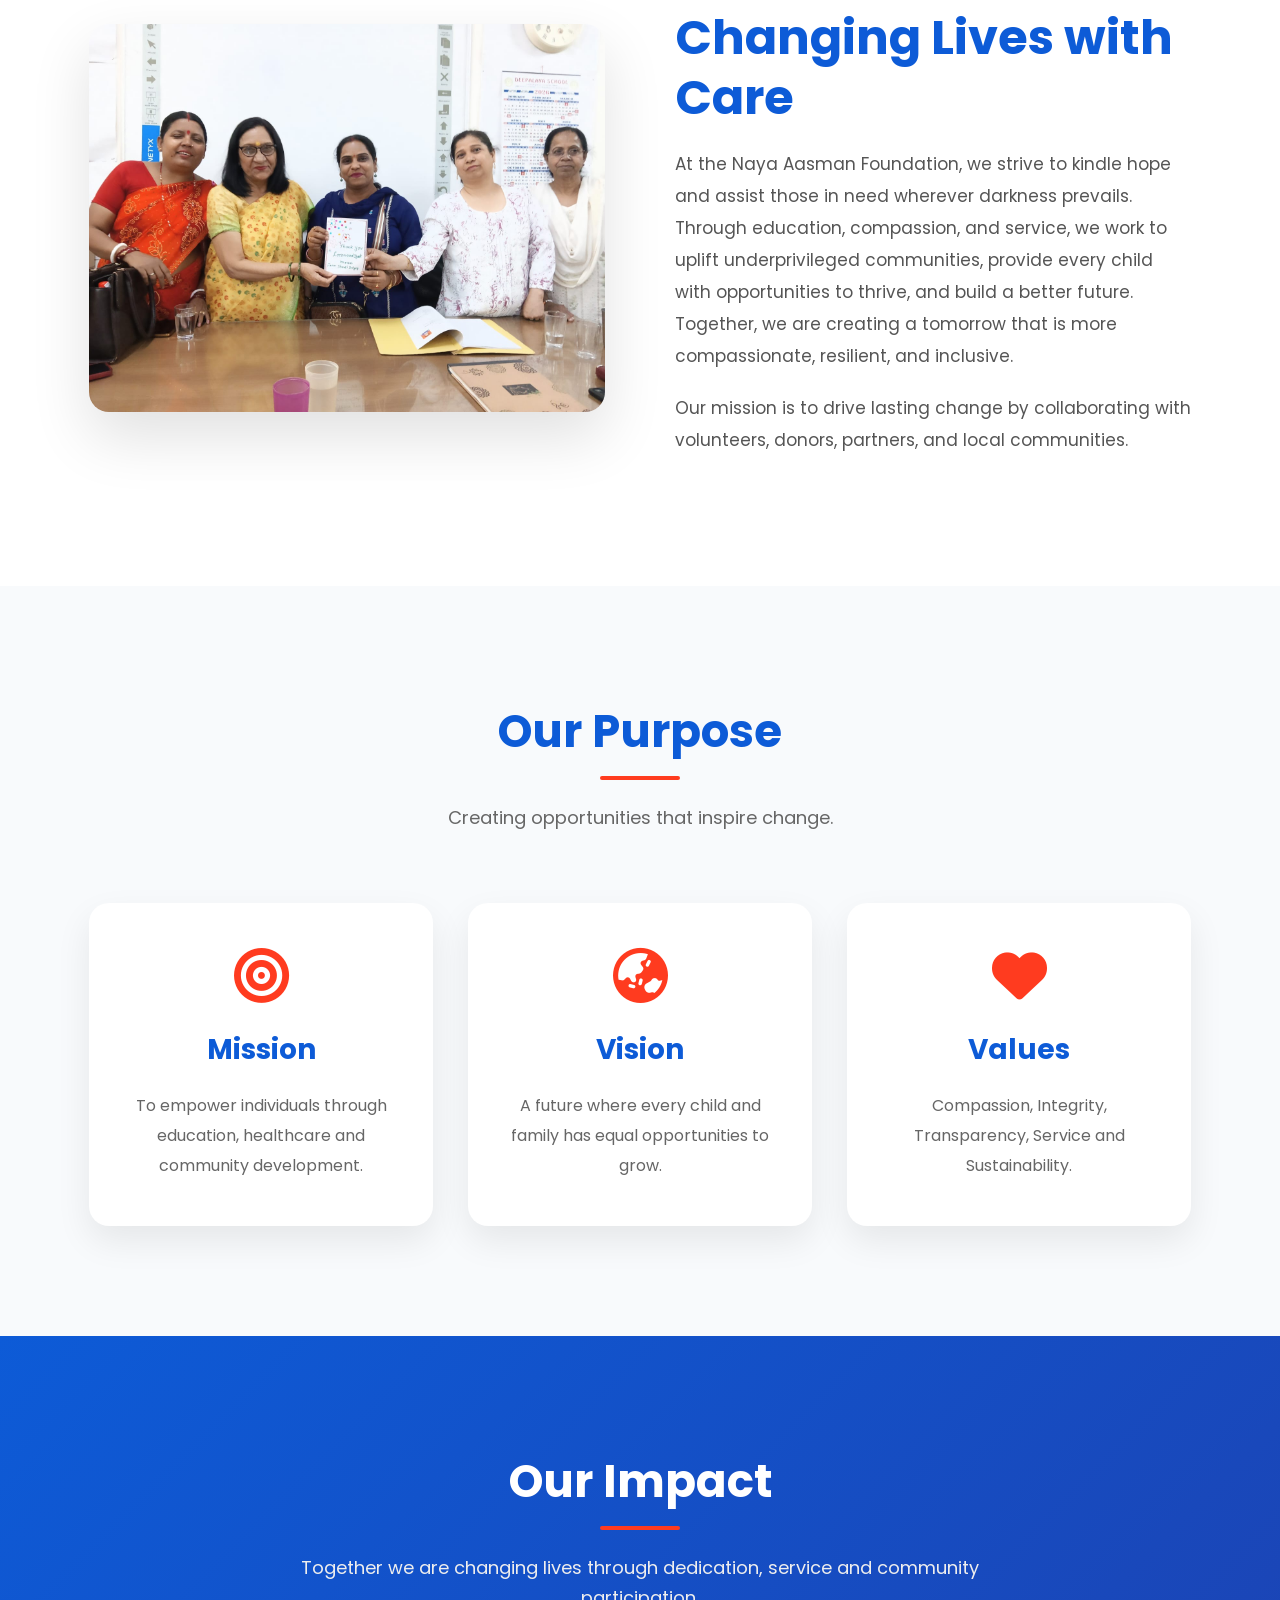
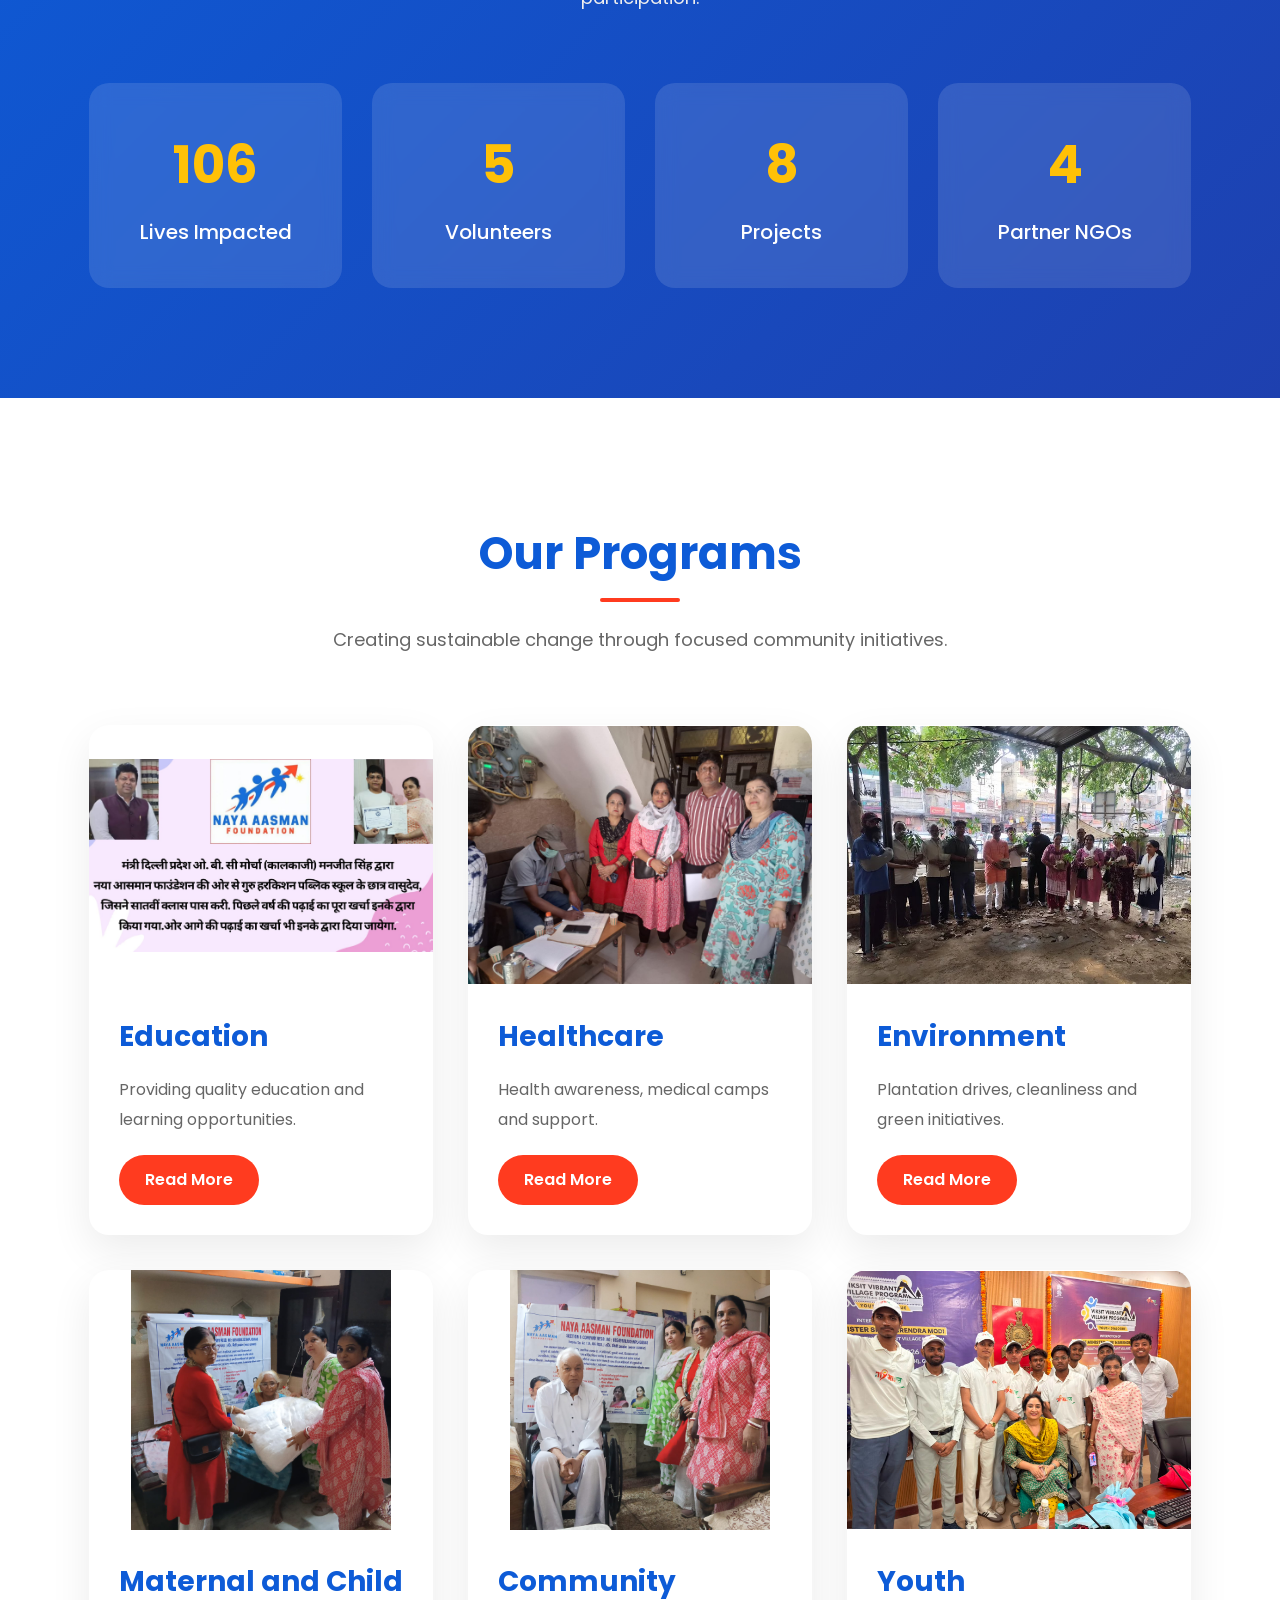
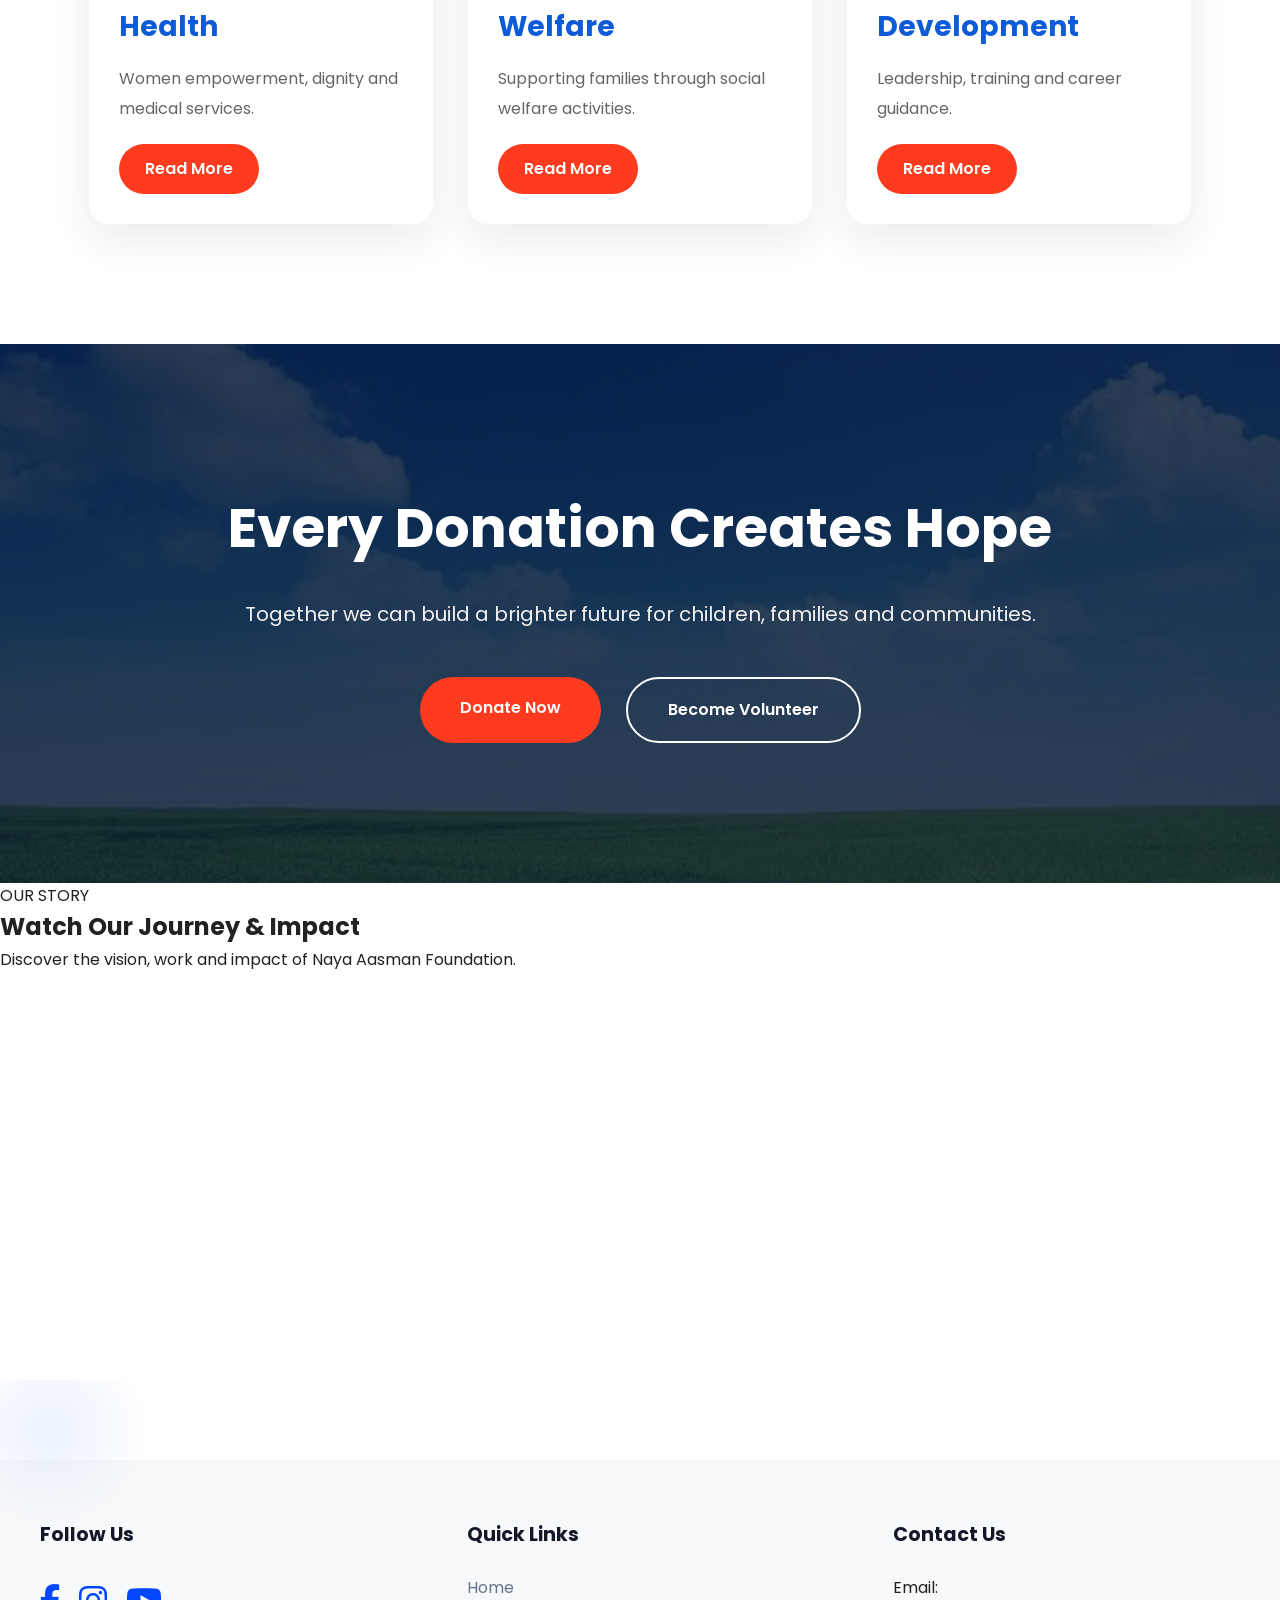
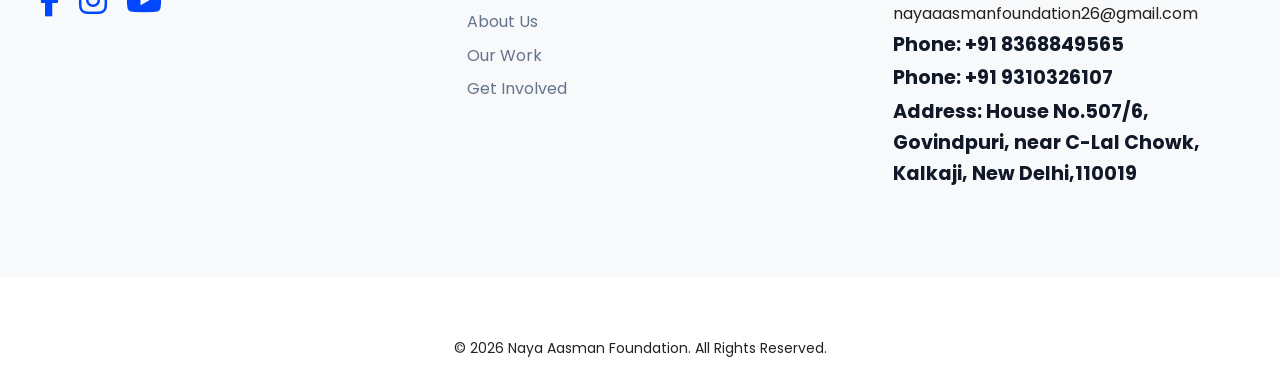
==== commit d347194f: "Update index.html" ====
--- a/index.html
+++ b/index.html
@@ -478,7 +478,7 @@
 
 </p>
 
-<a href="envioronment.html" class="read-more">Read More</a>
+<a href="environment.html" class="read-more">Read More</a>
 </div>
 
 </div>
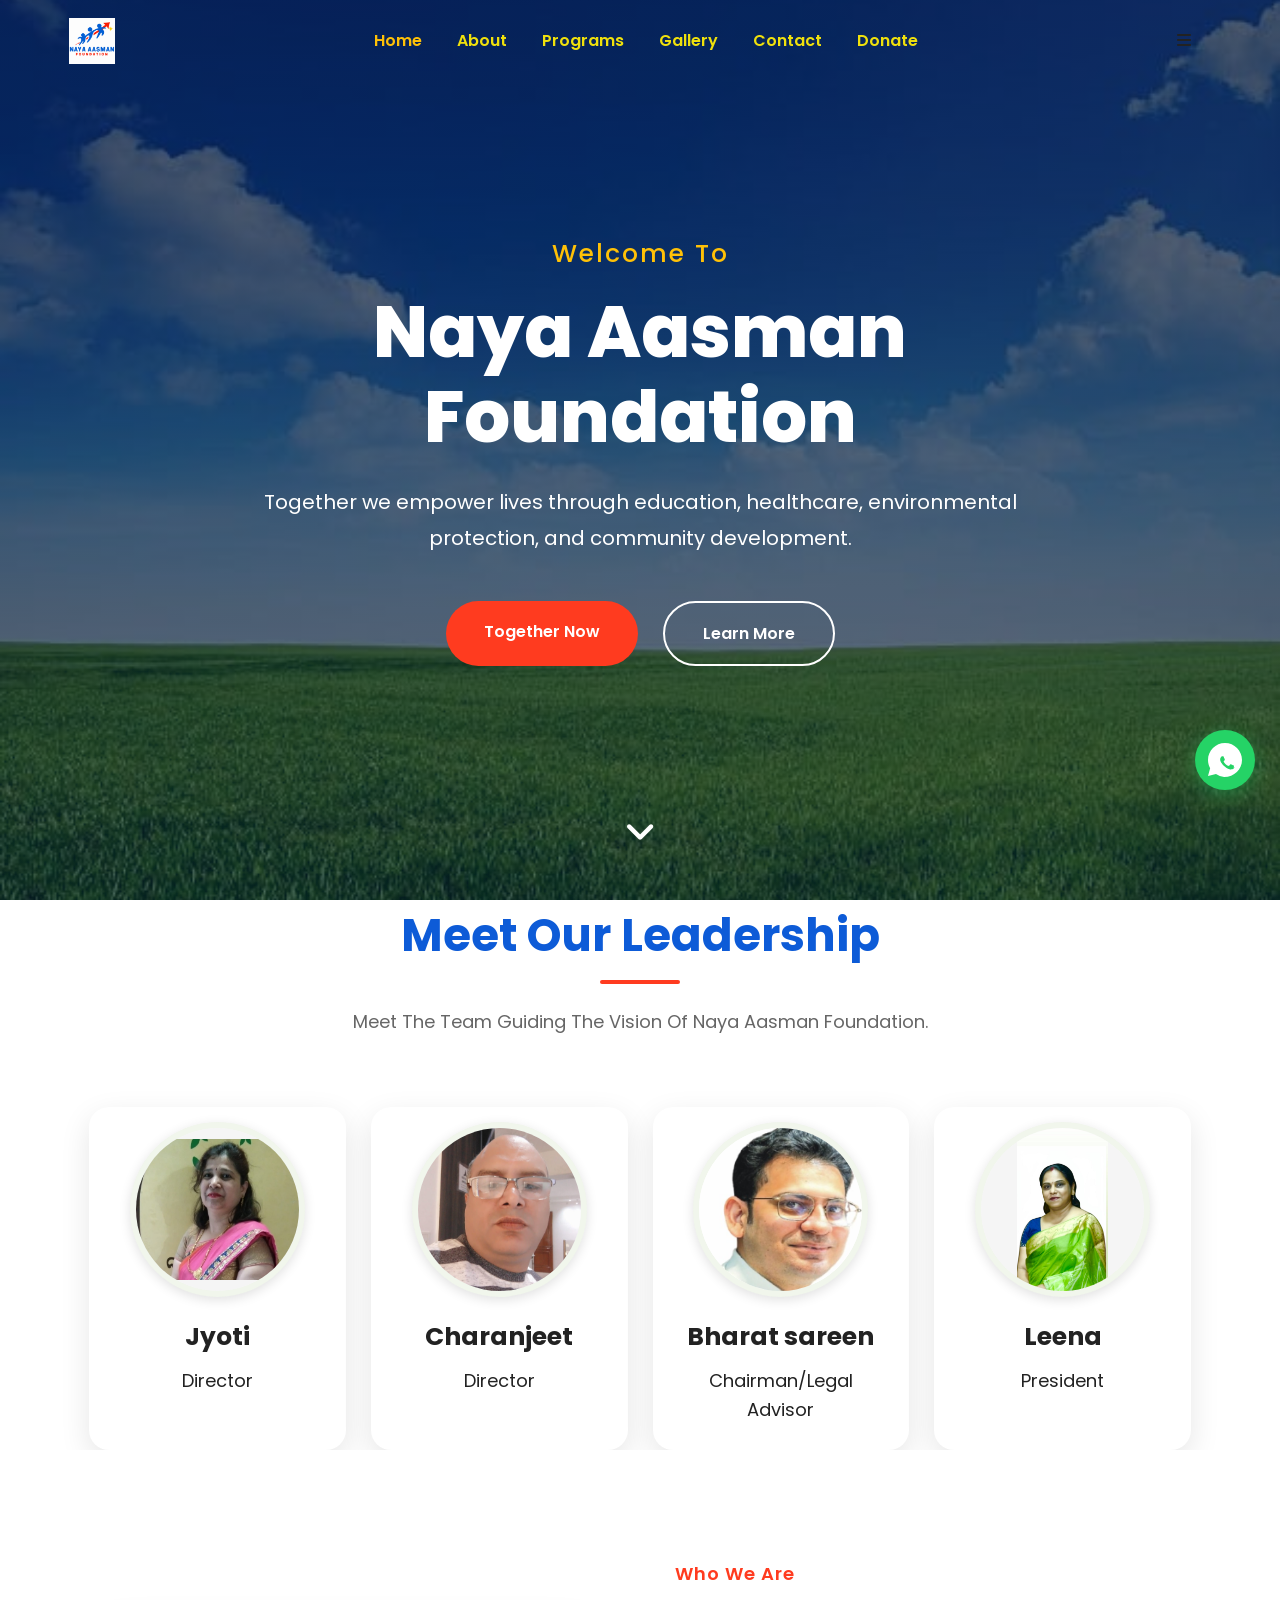
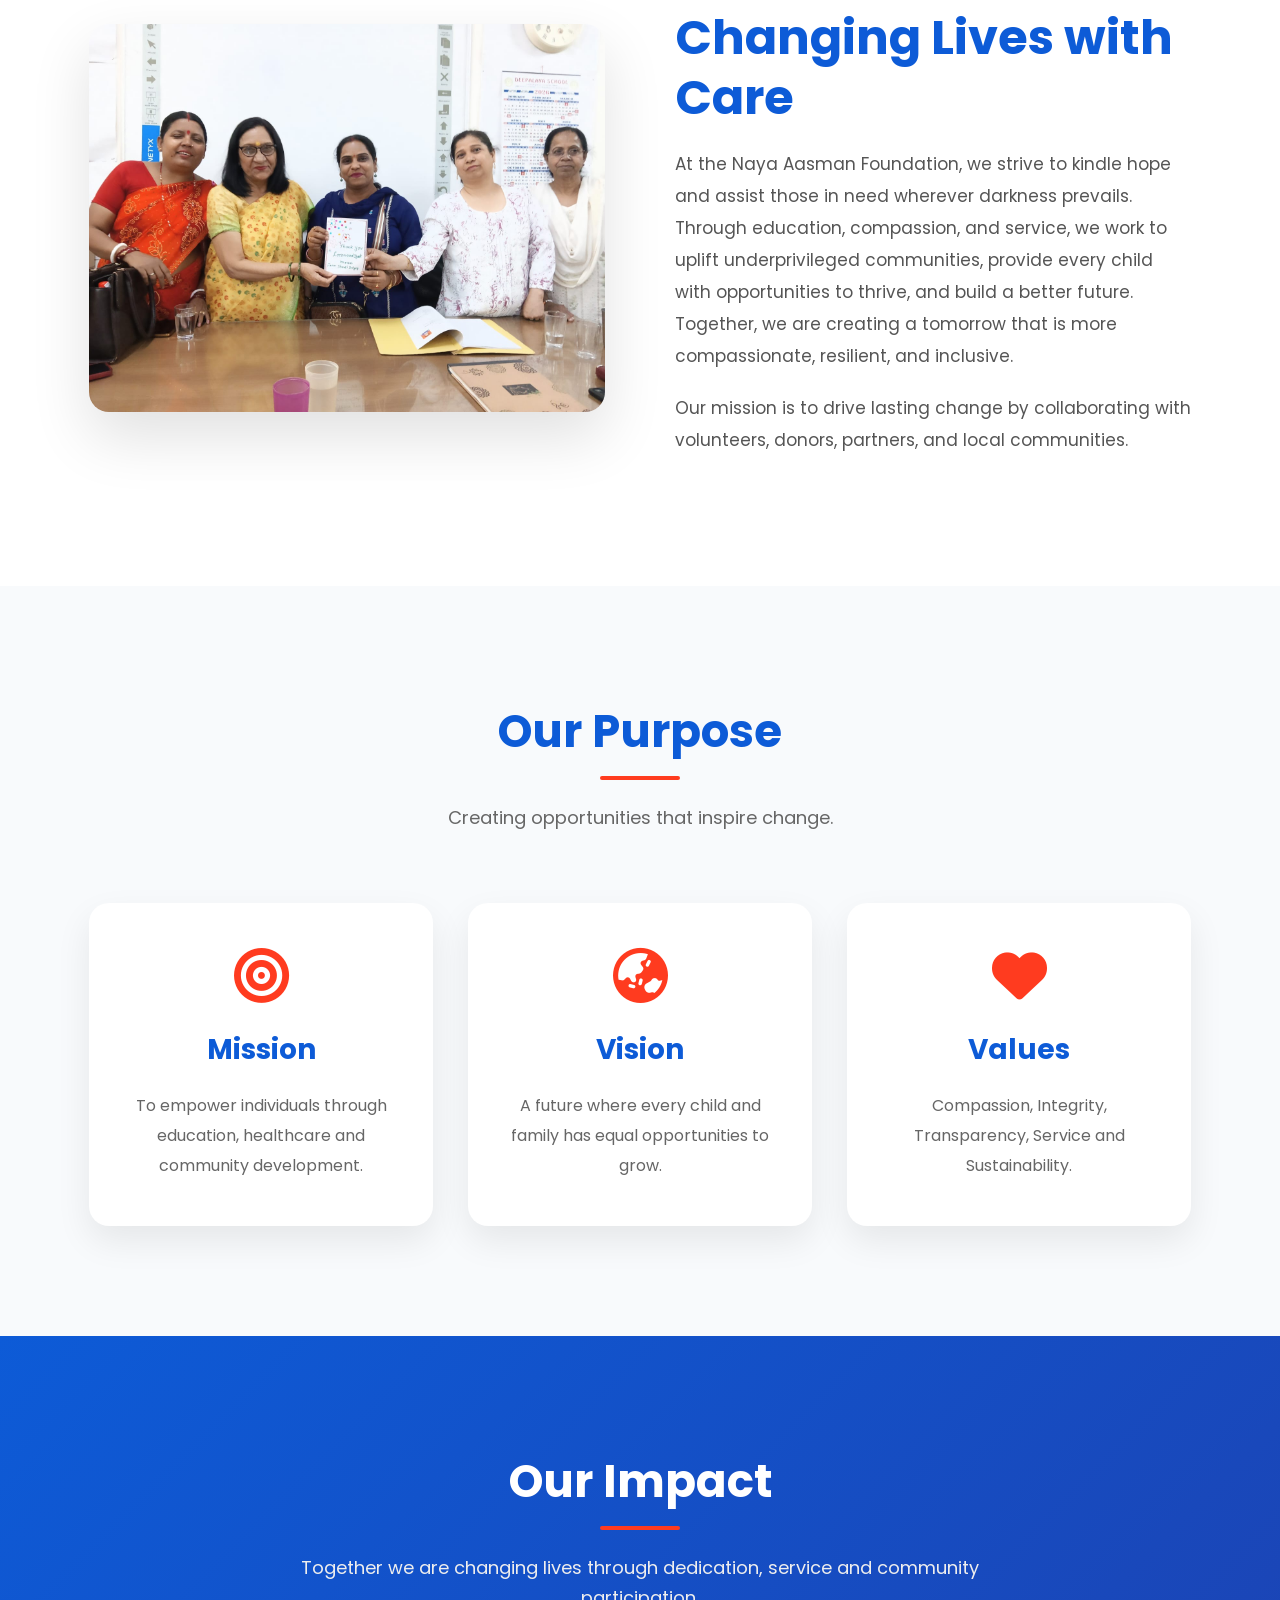
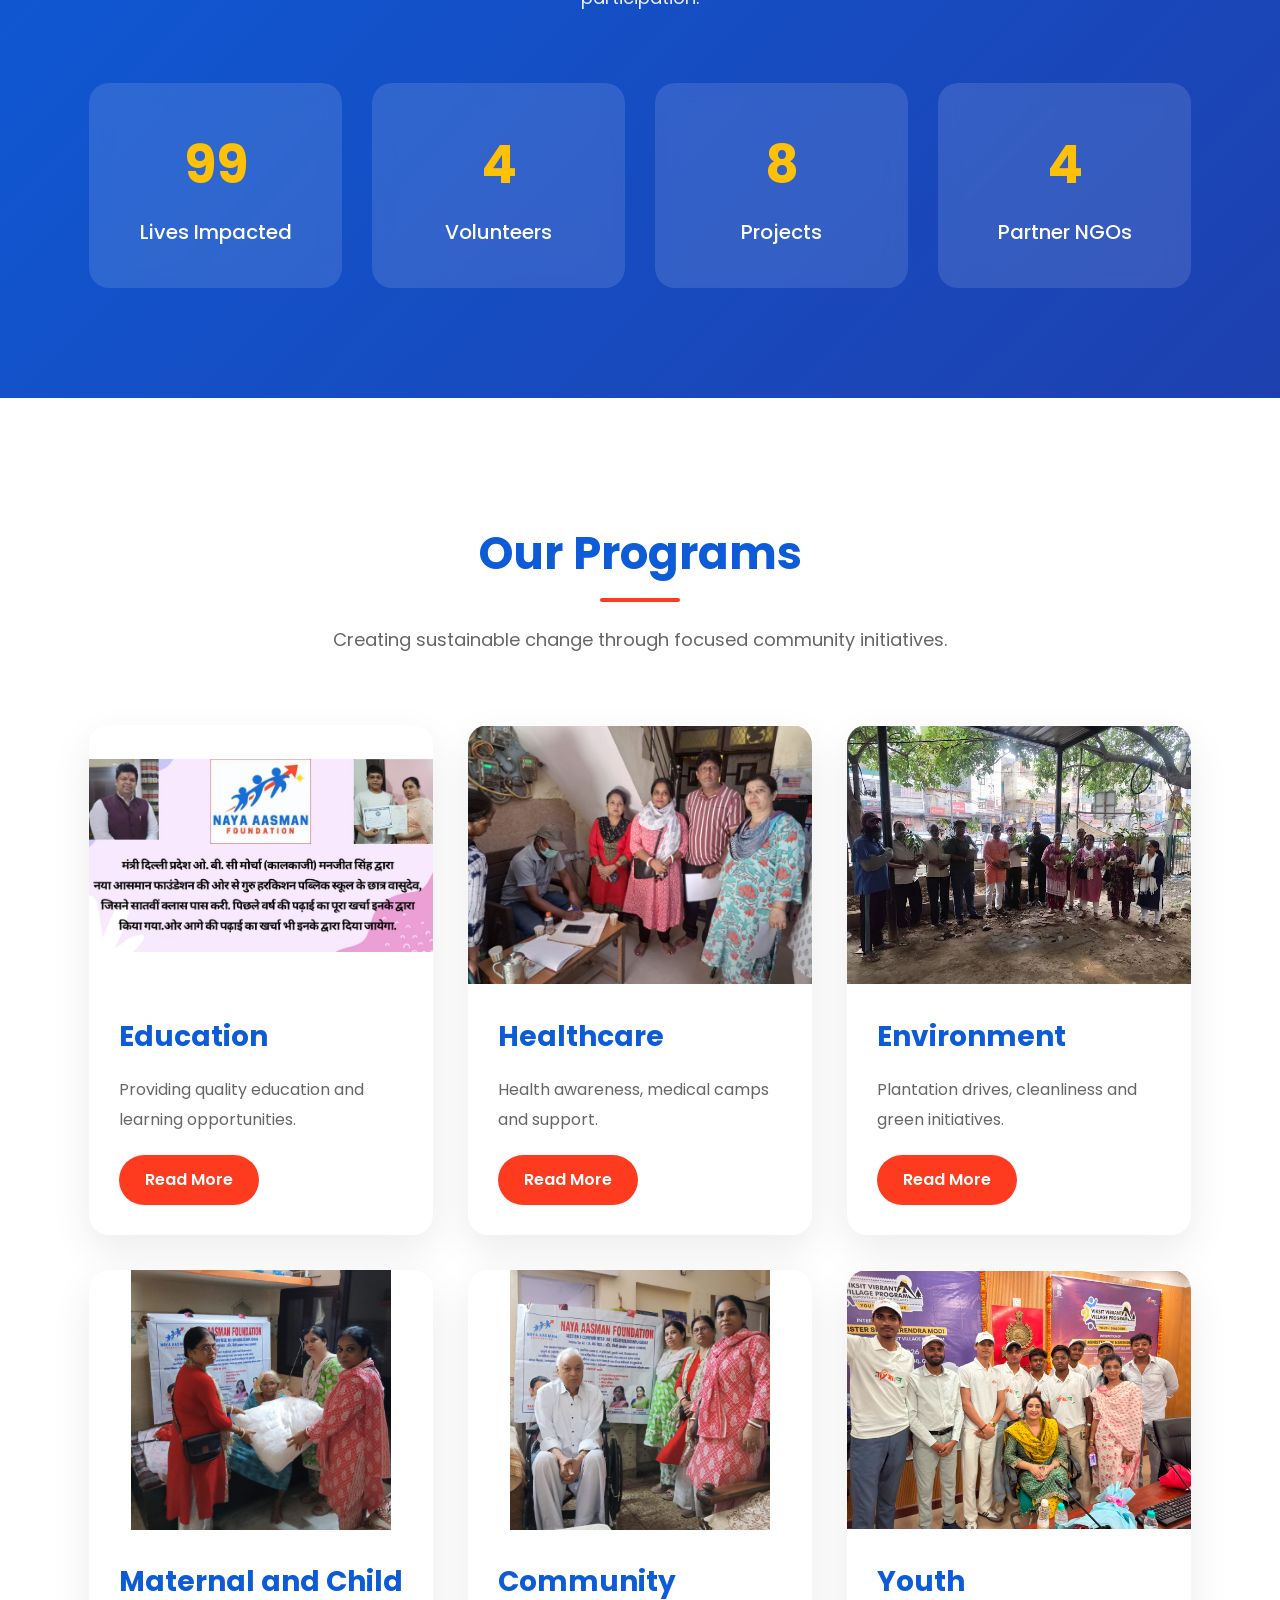
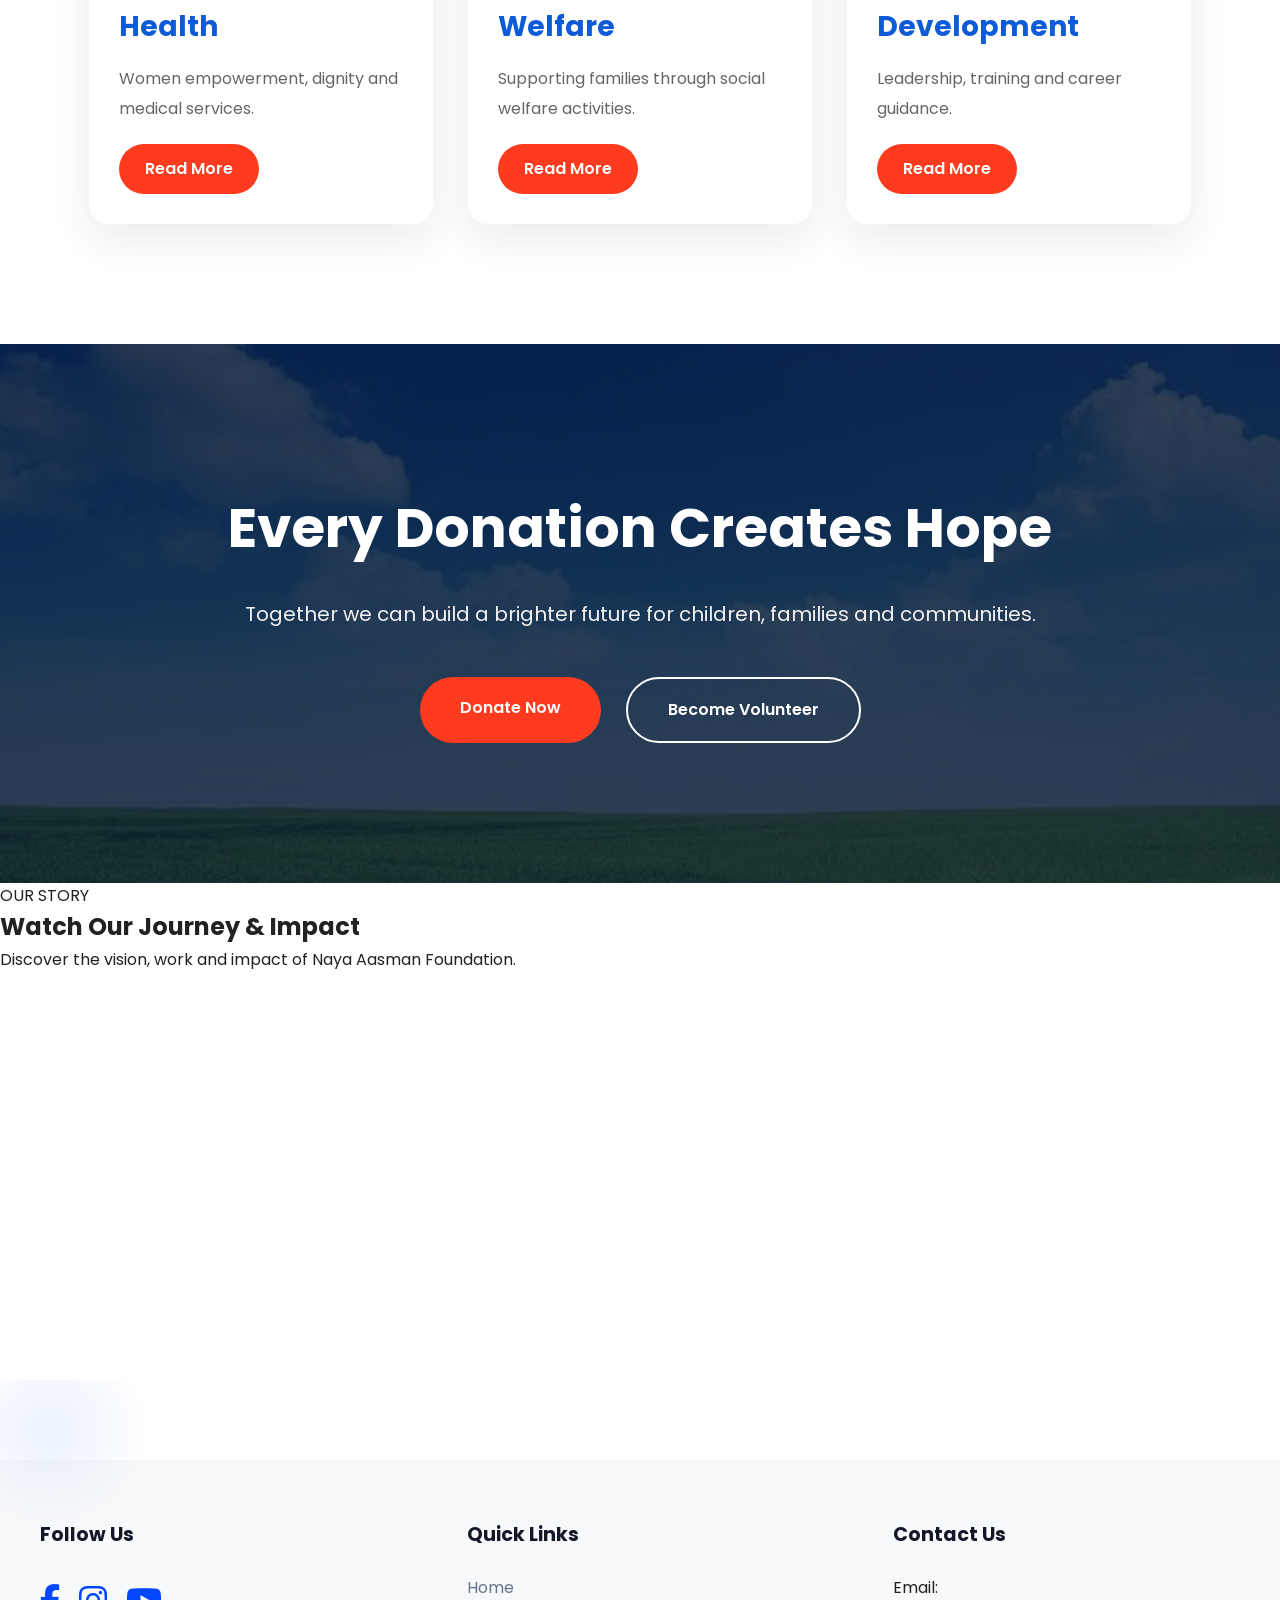
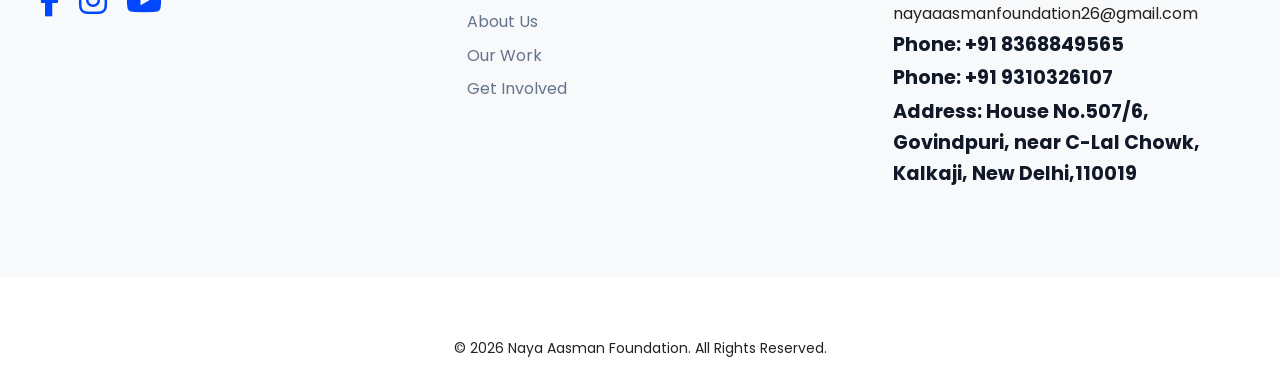
==== commit b27be4d5: "Update index.html" ====
--- a/index.html
+++ b/index.html
@@ -520,7 +520,7 @@
 
 </p>
 
-<a href="communtywelfare.html" class="read-more">Read More</a>
+<a href="communitywelfare.html" class="read-more">Read More</a>
 
 </div>
 
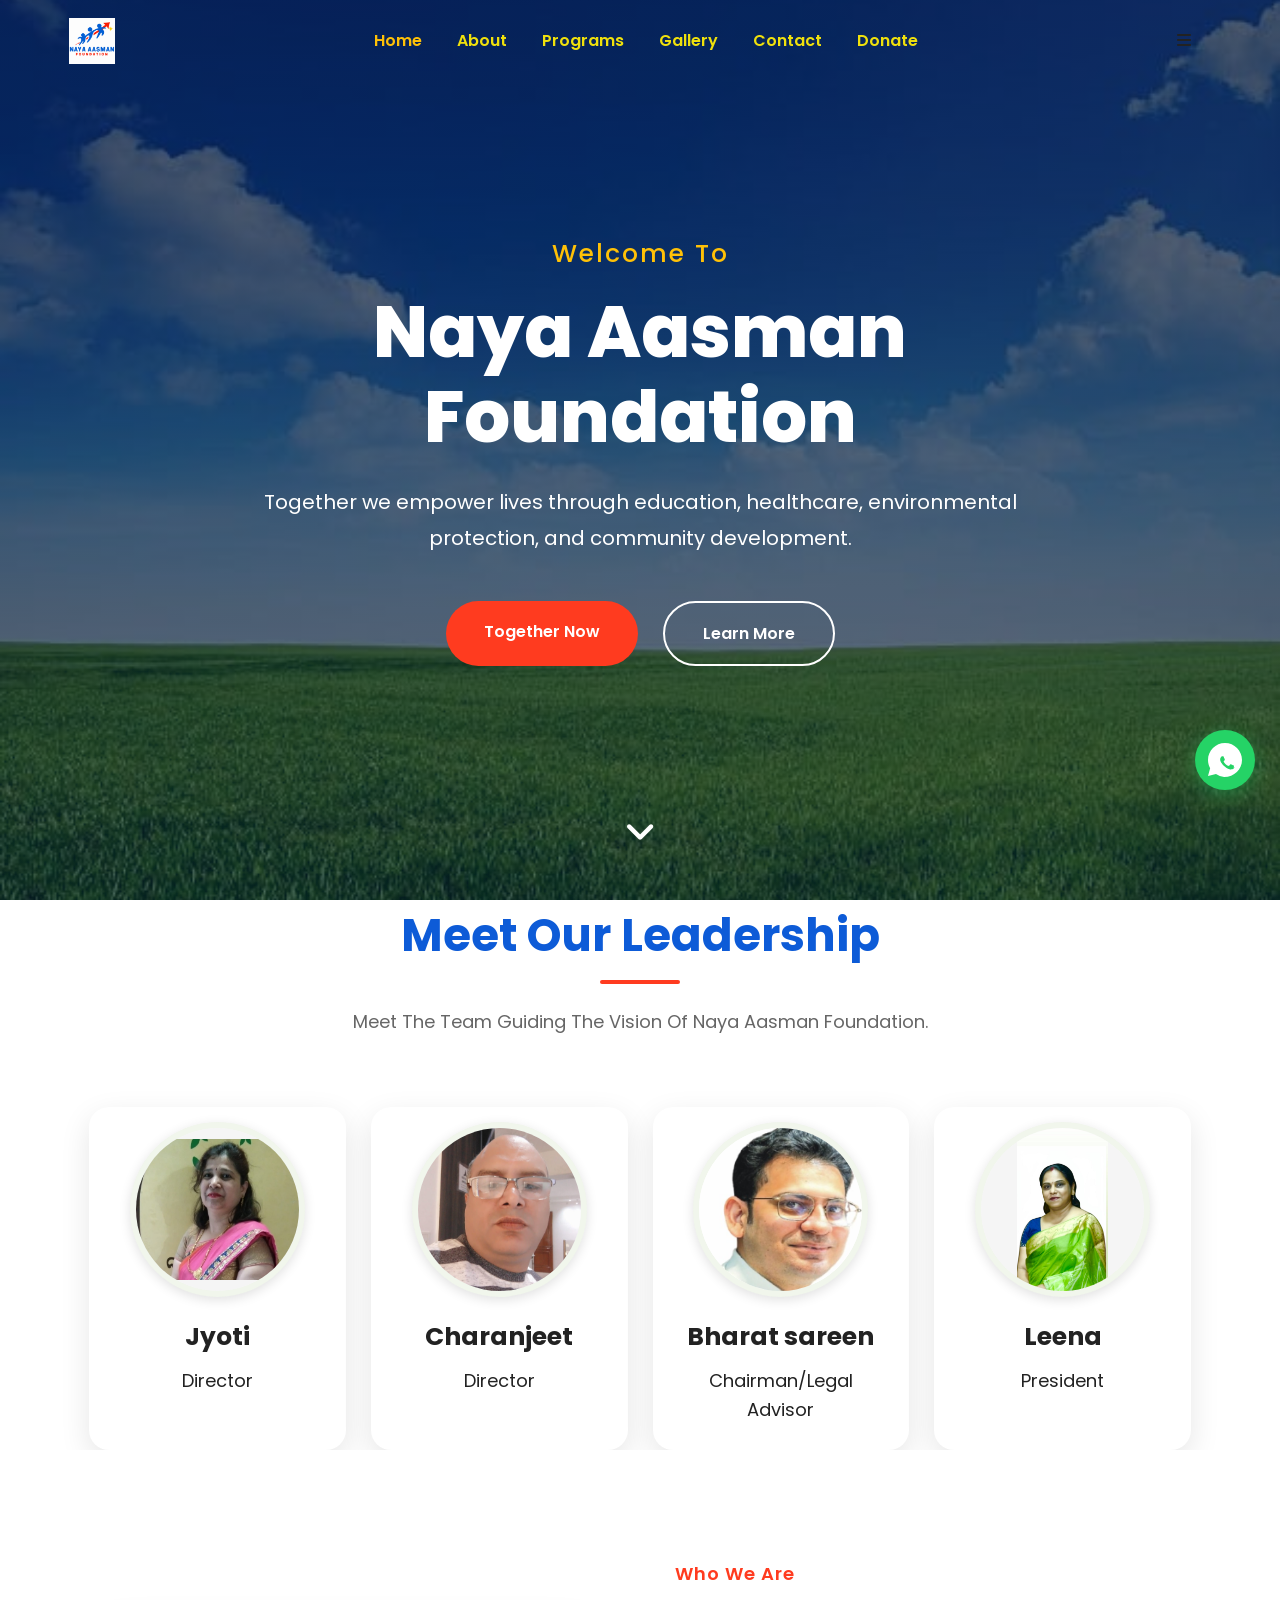
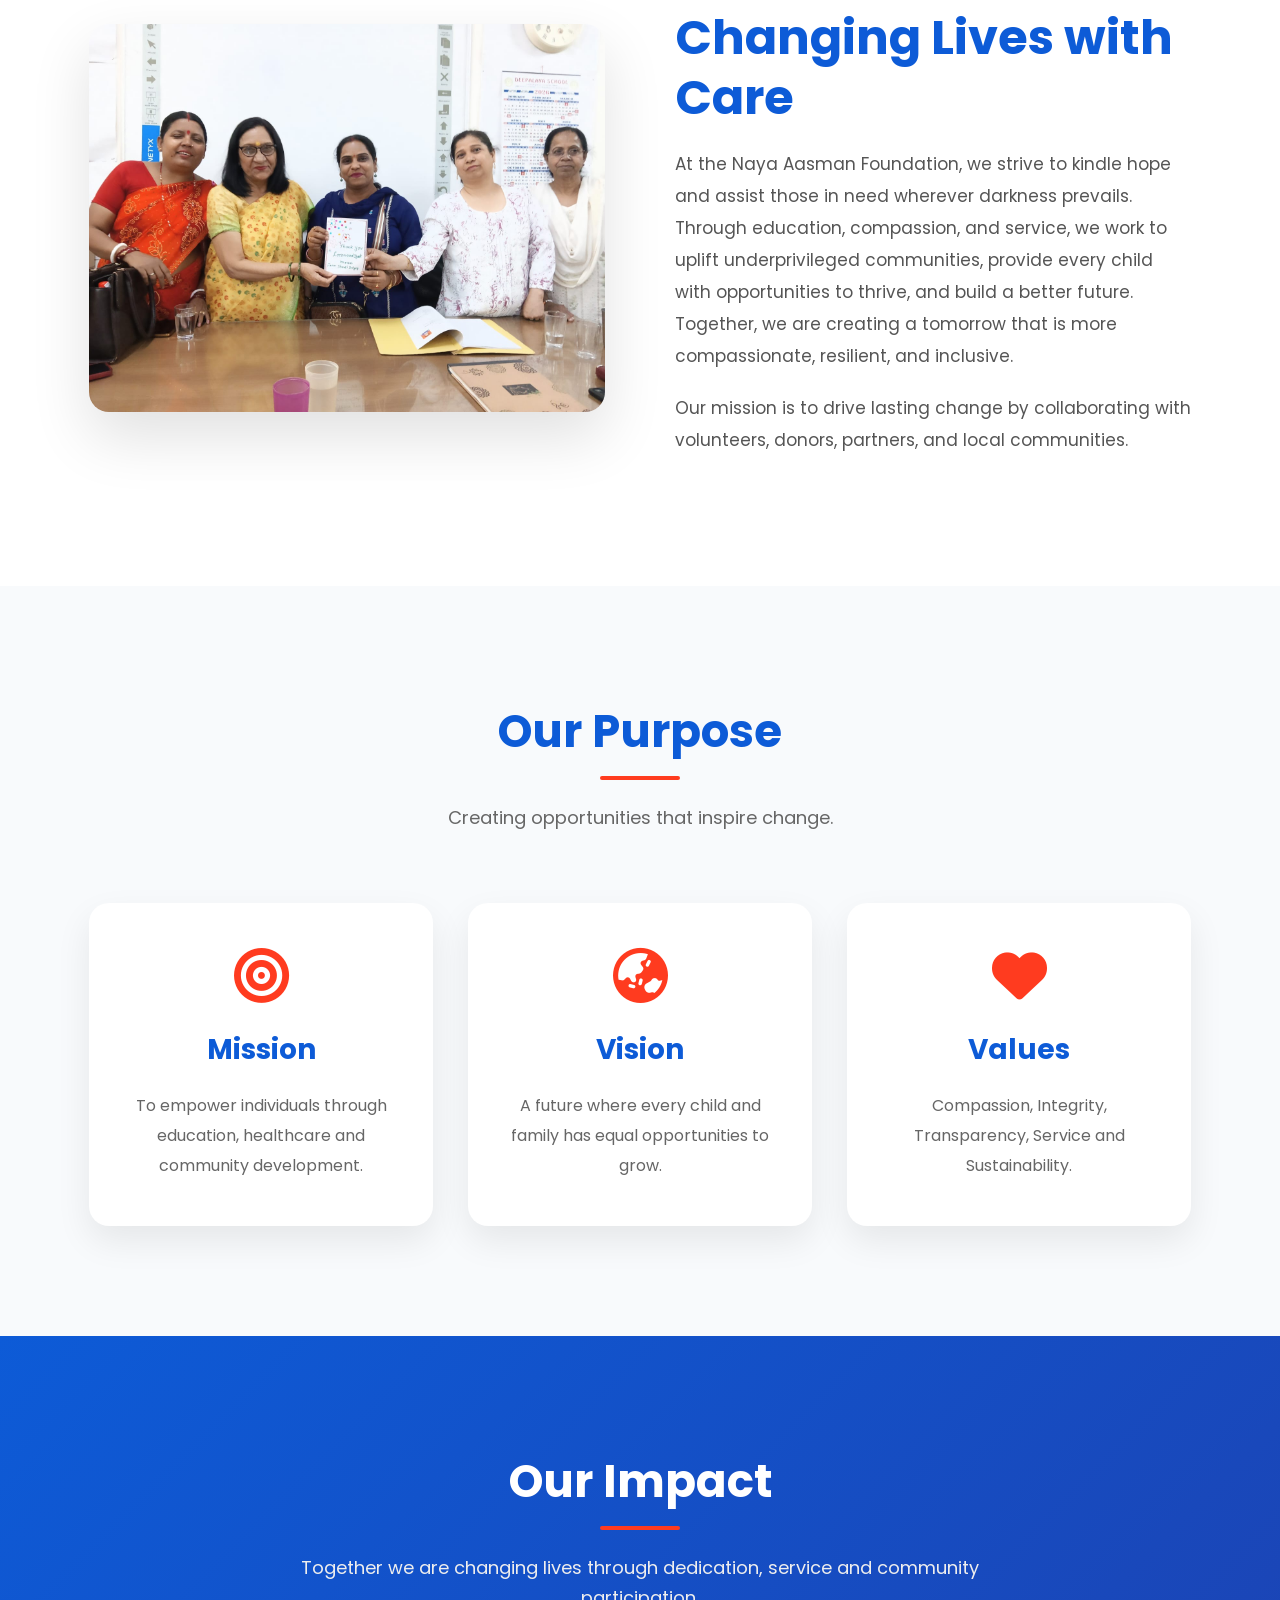
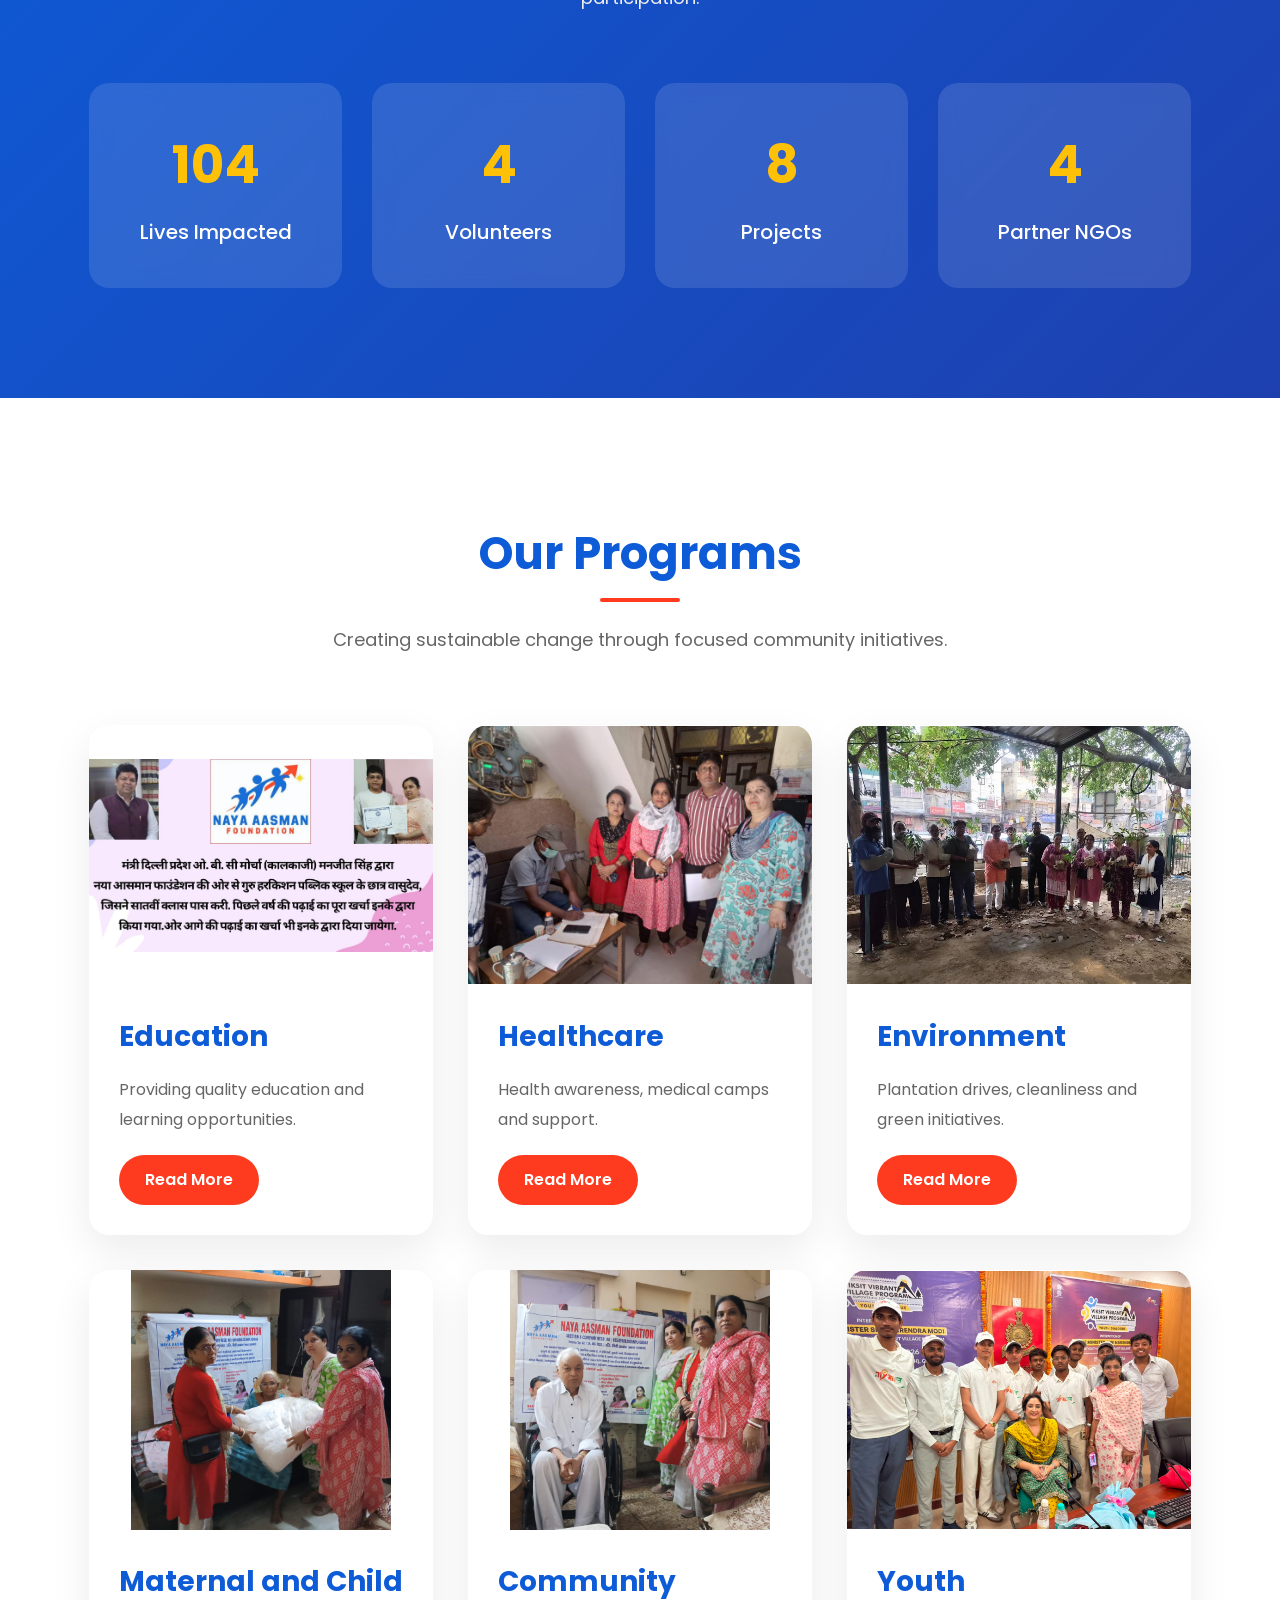
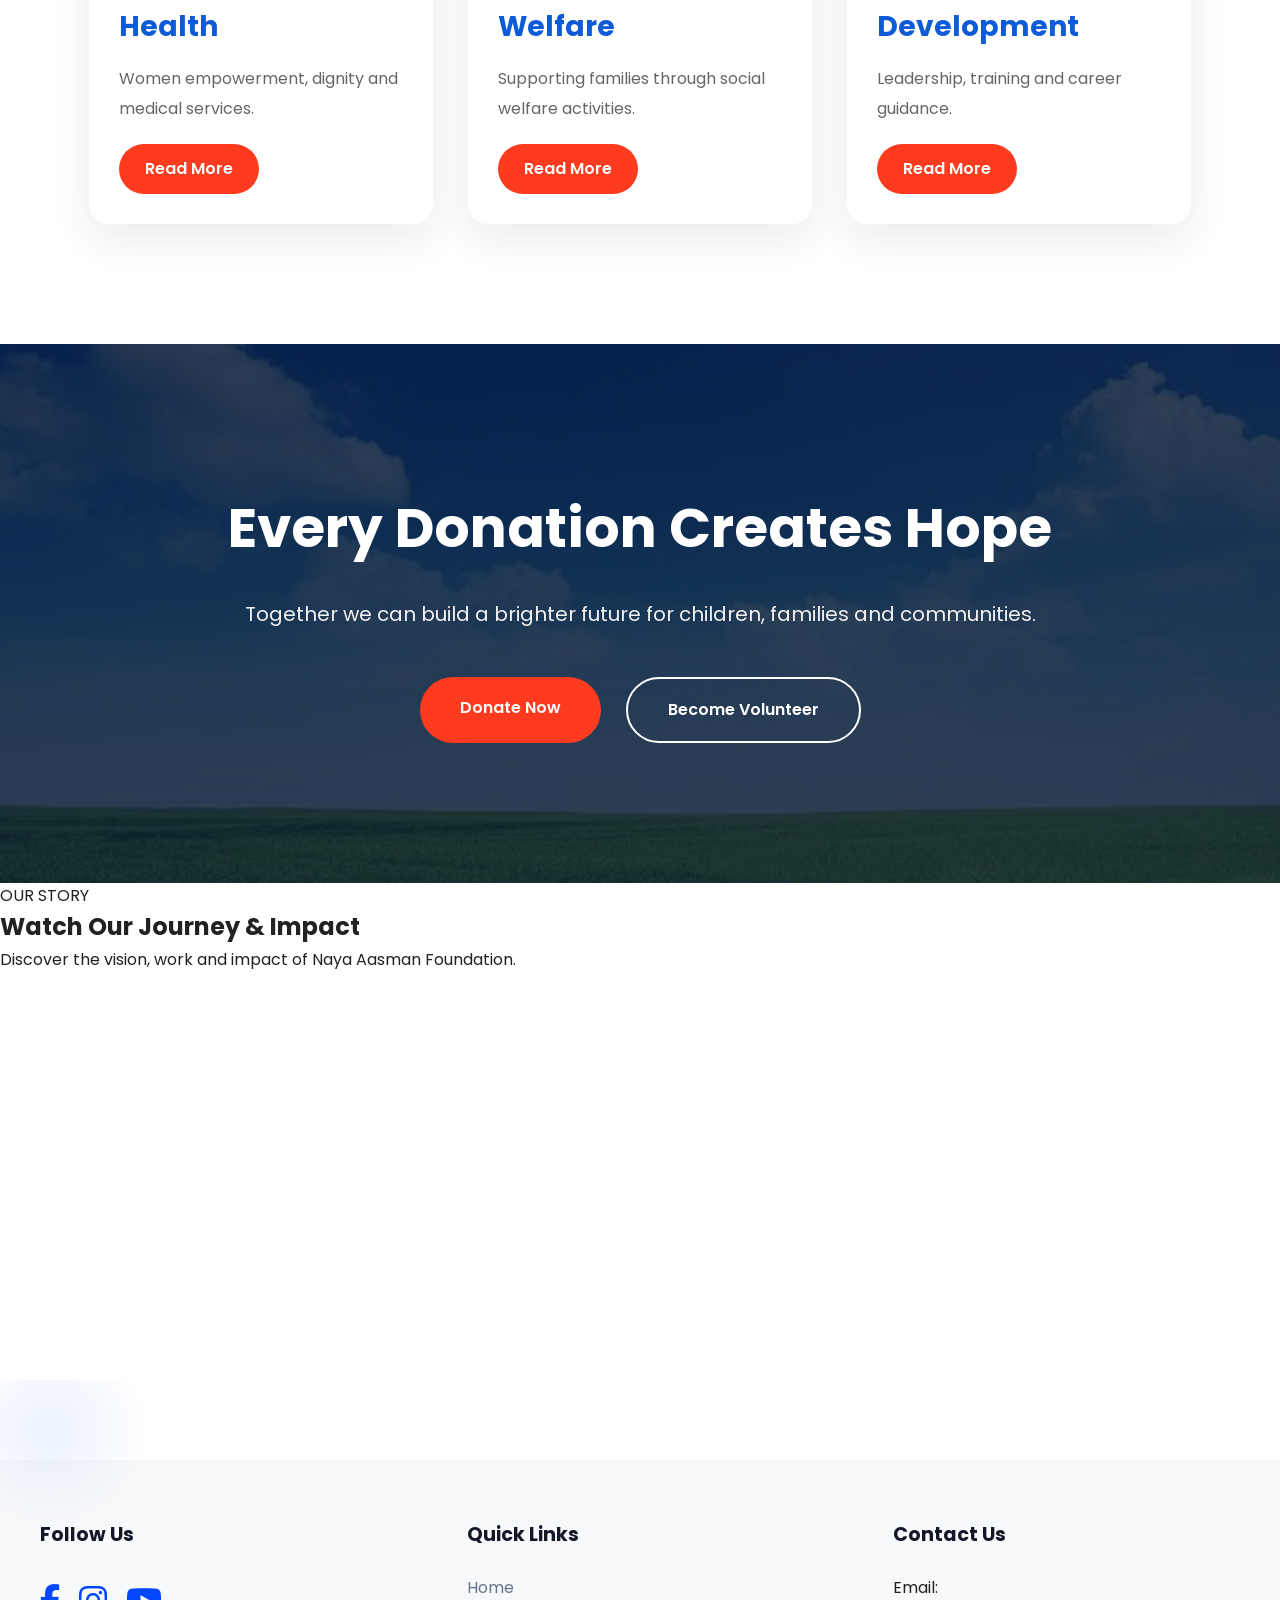
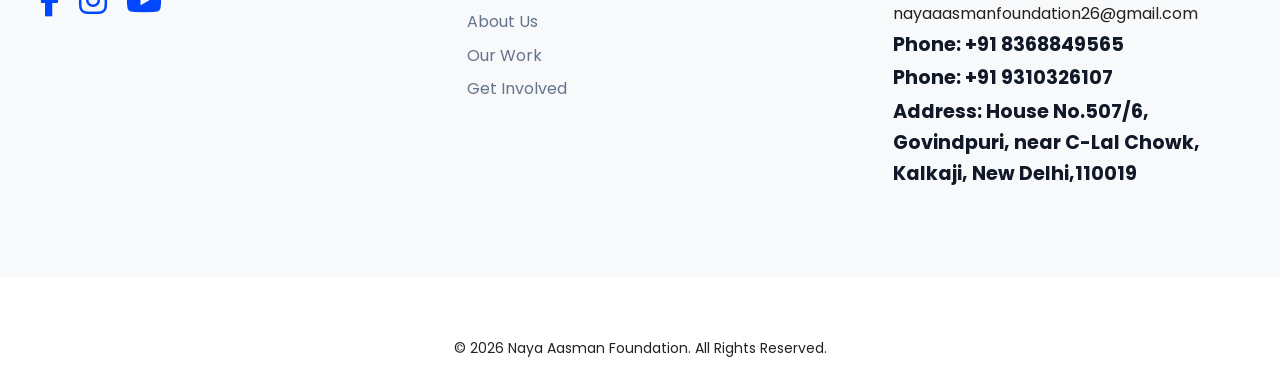
==== commit 302fcd5d: "Update index.html" ====
--- a/index.html
+++ b/index.html
@@ -520,7 +520,7 @@
 
 </p>
 
-<a href="communitywelfare.html" class="read-more">Read More</a>
+<a href="community-welfare.html" class="read-more">Read More</a>
 
 </div>
 
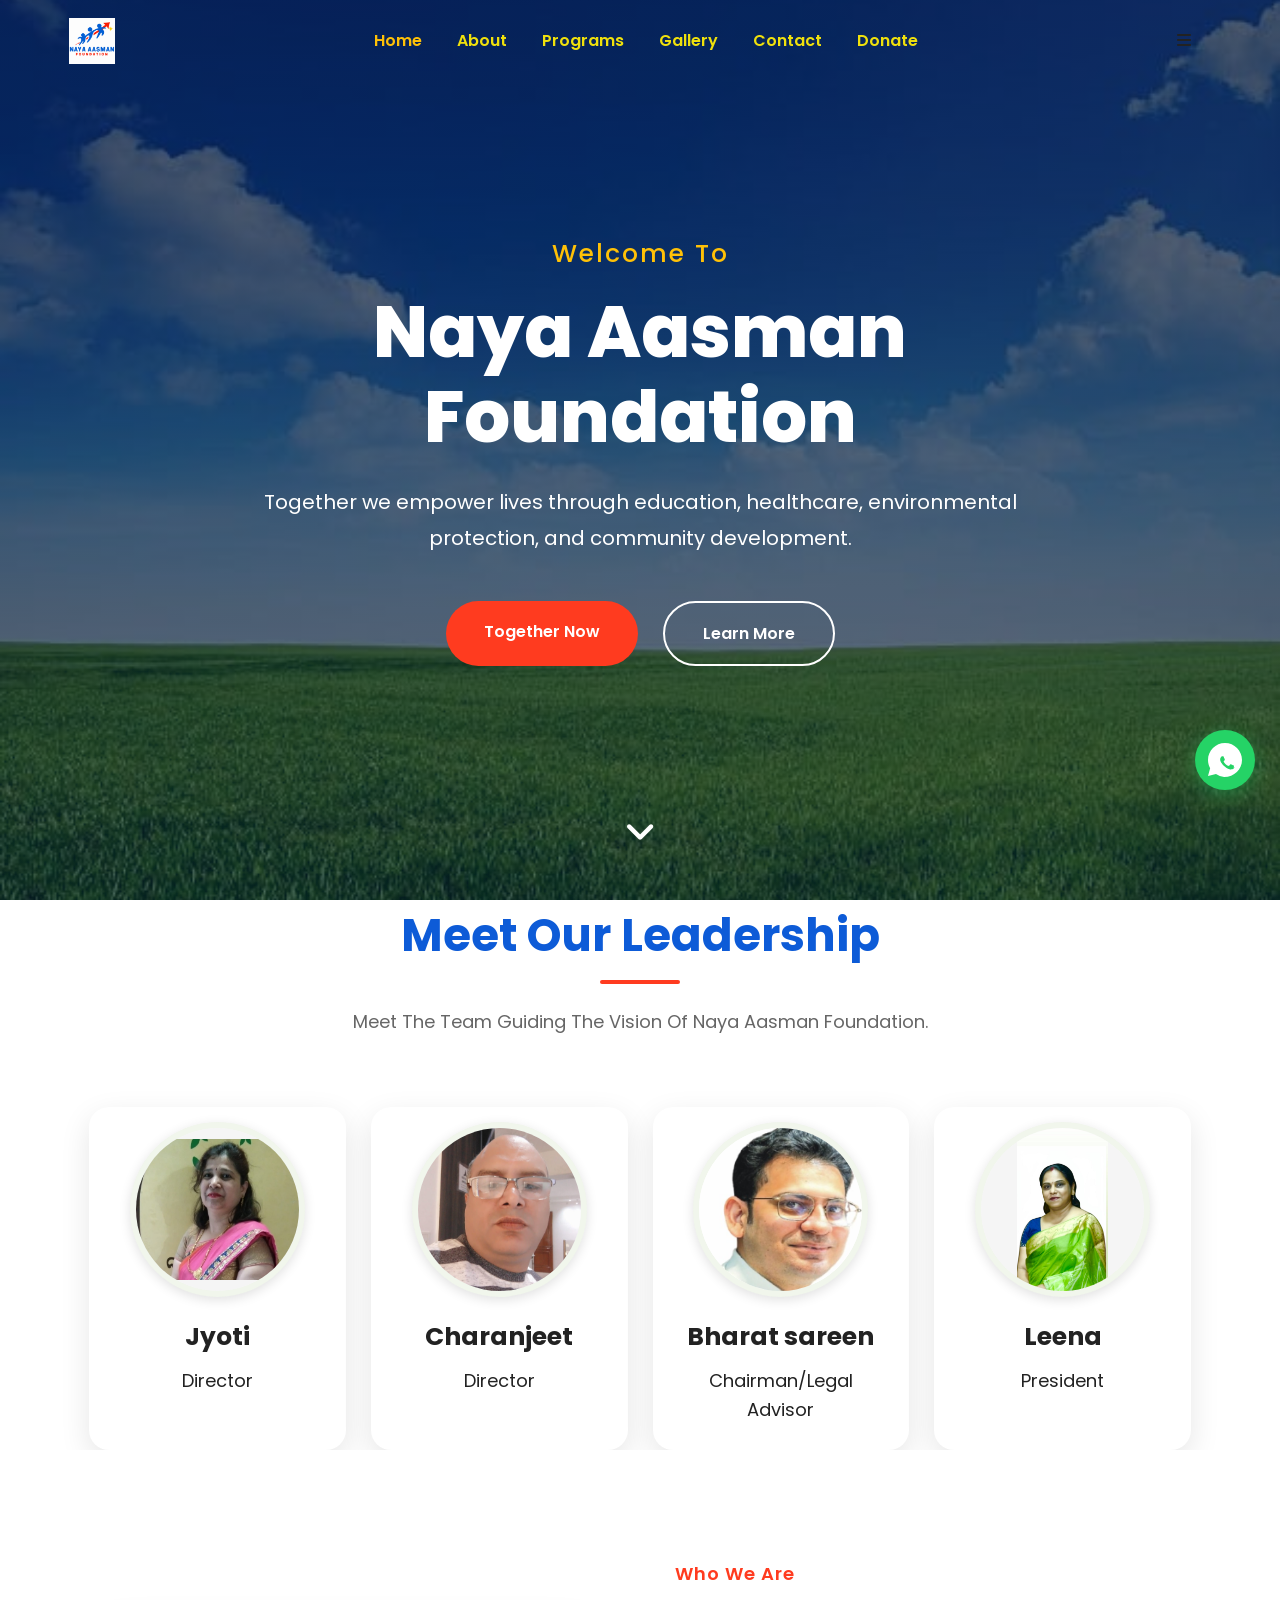
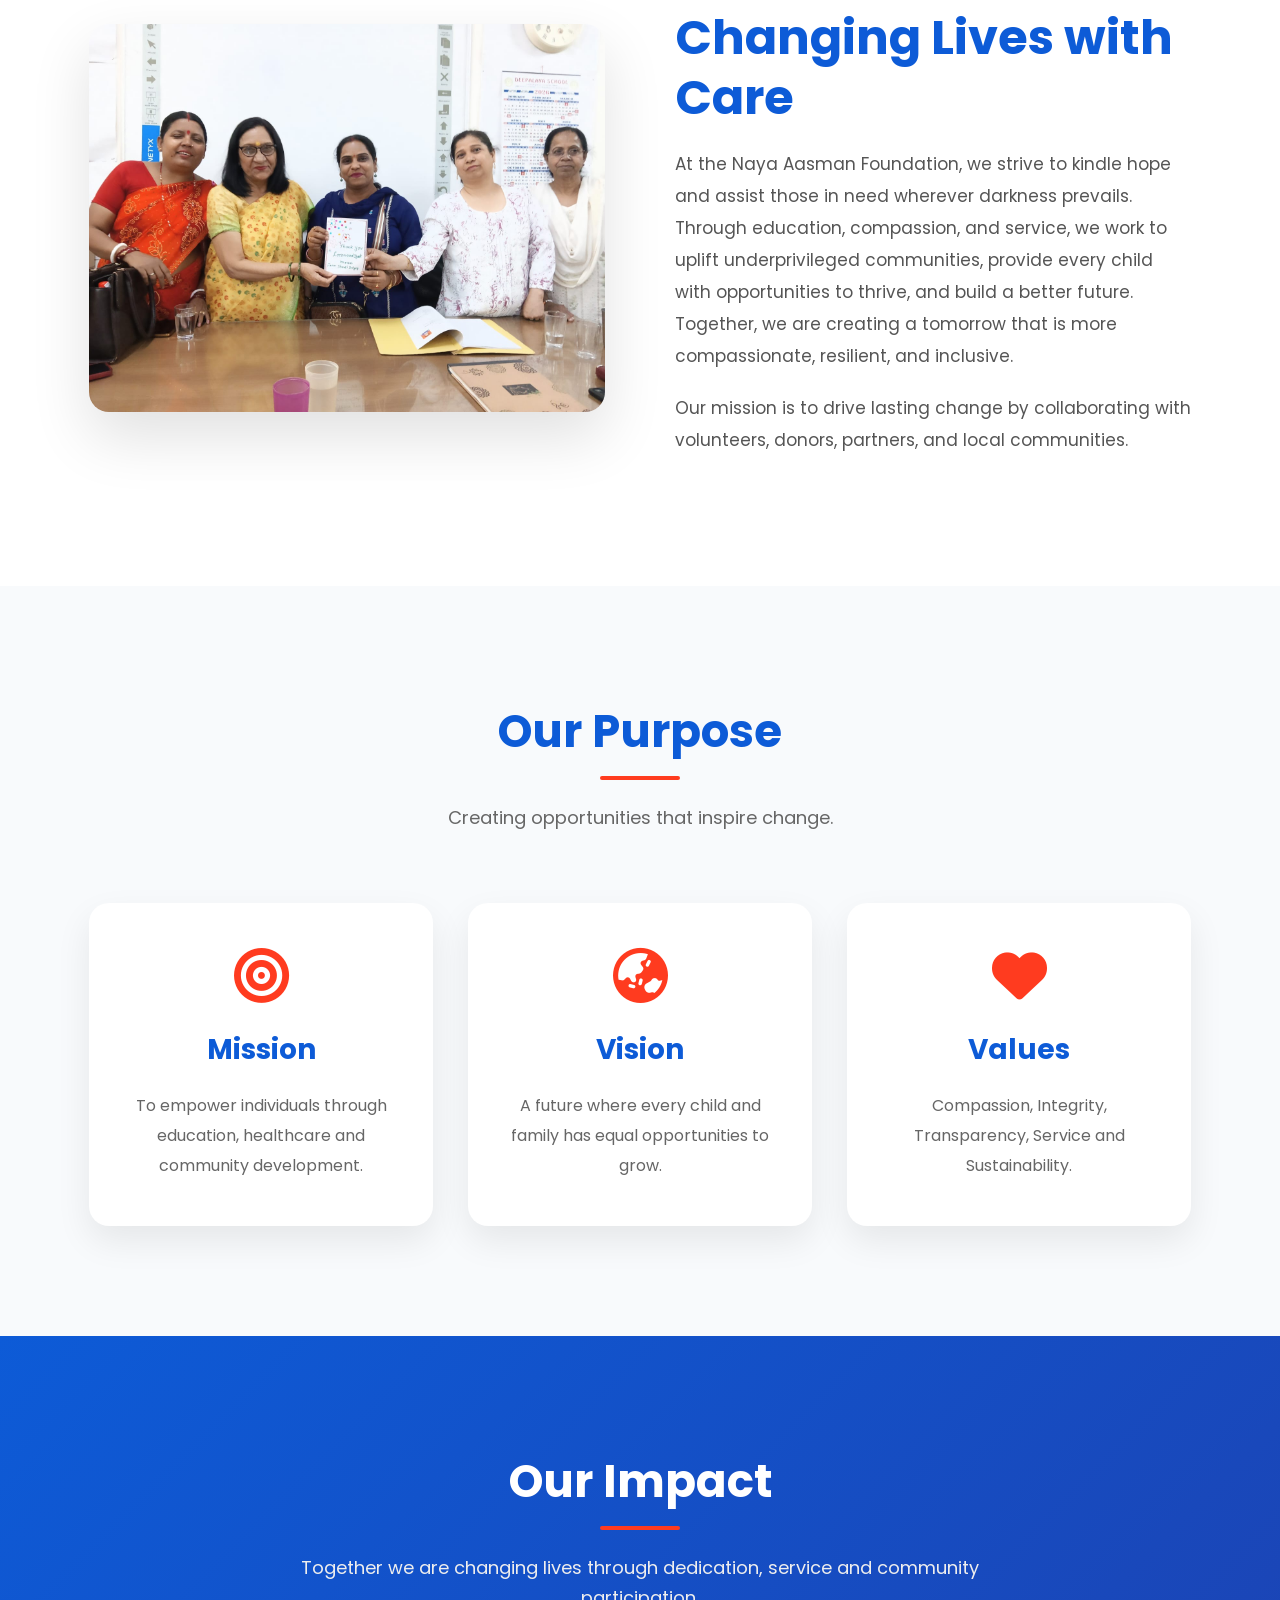
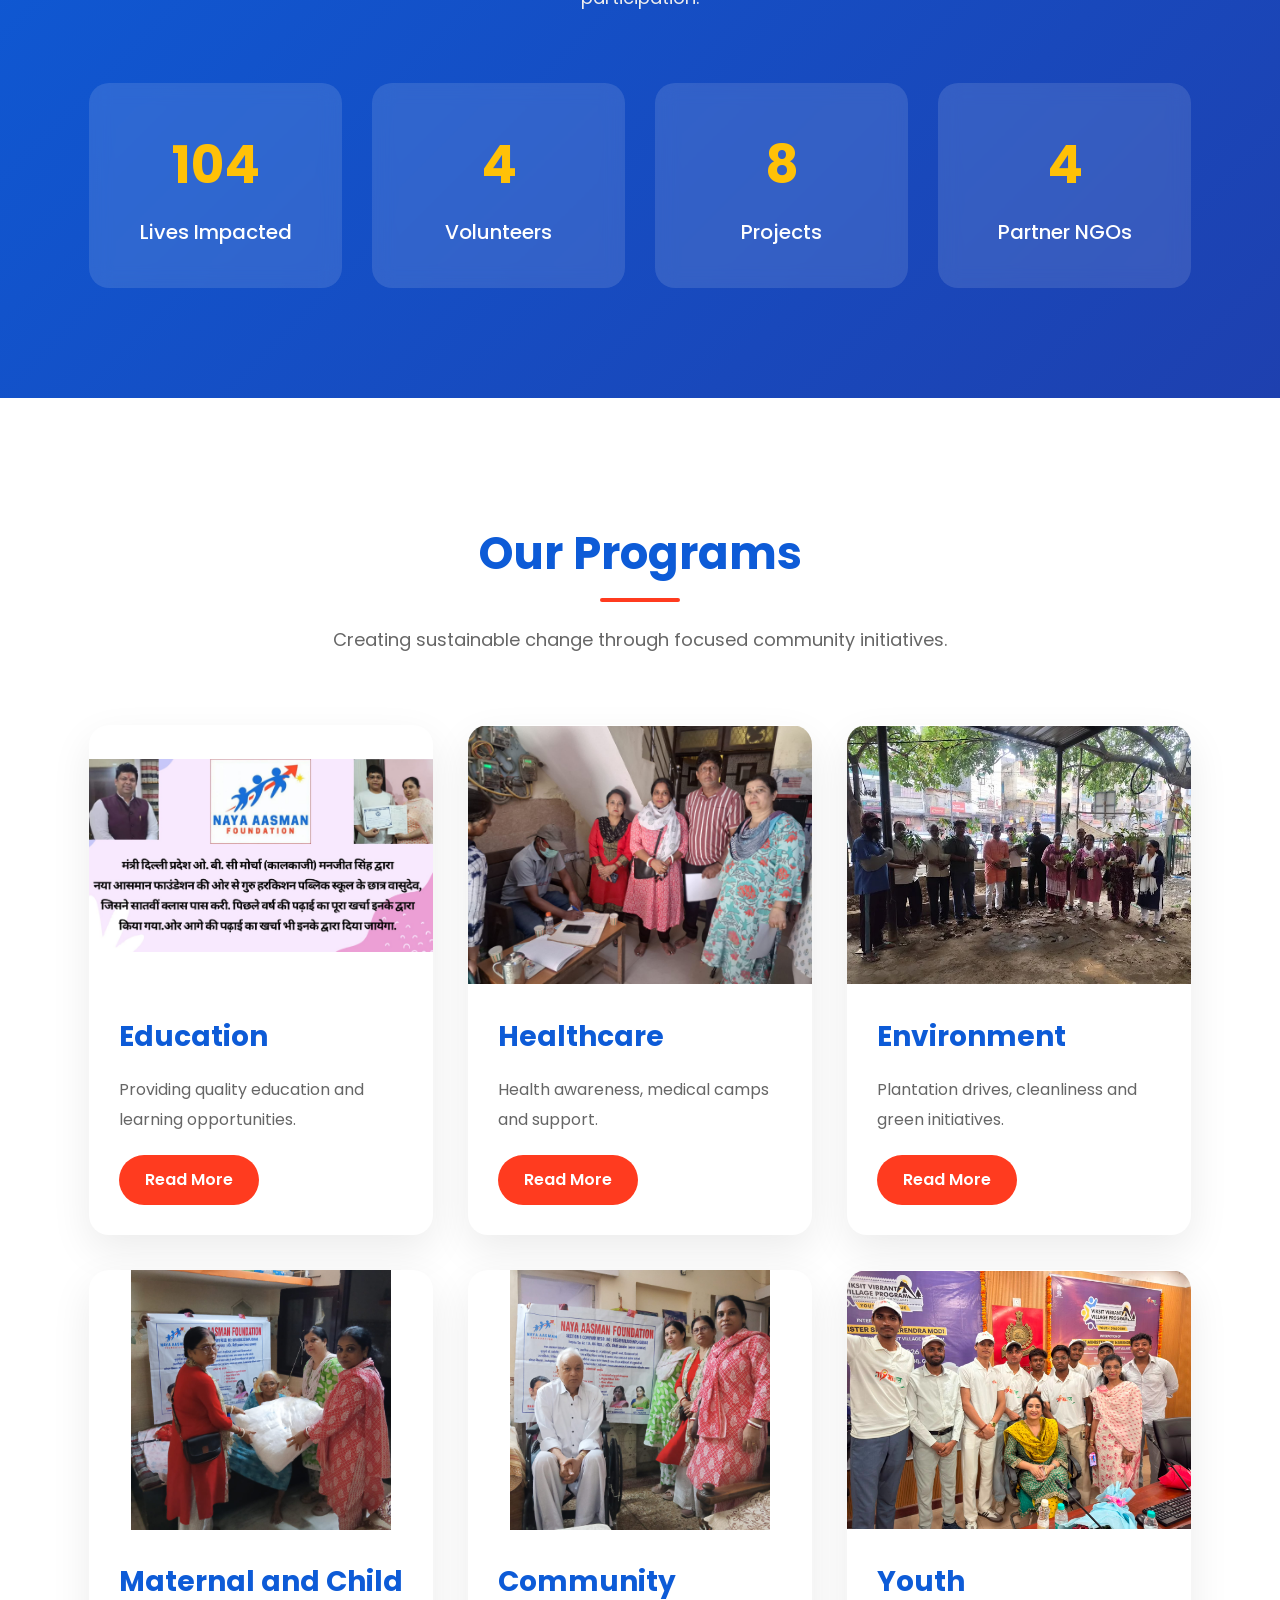
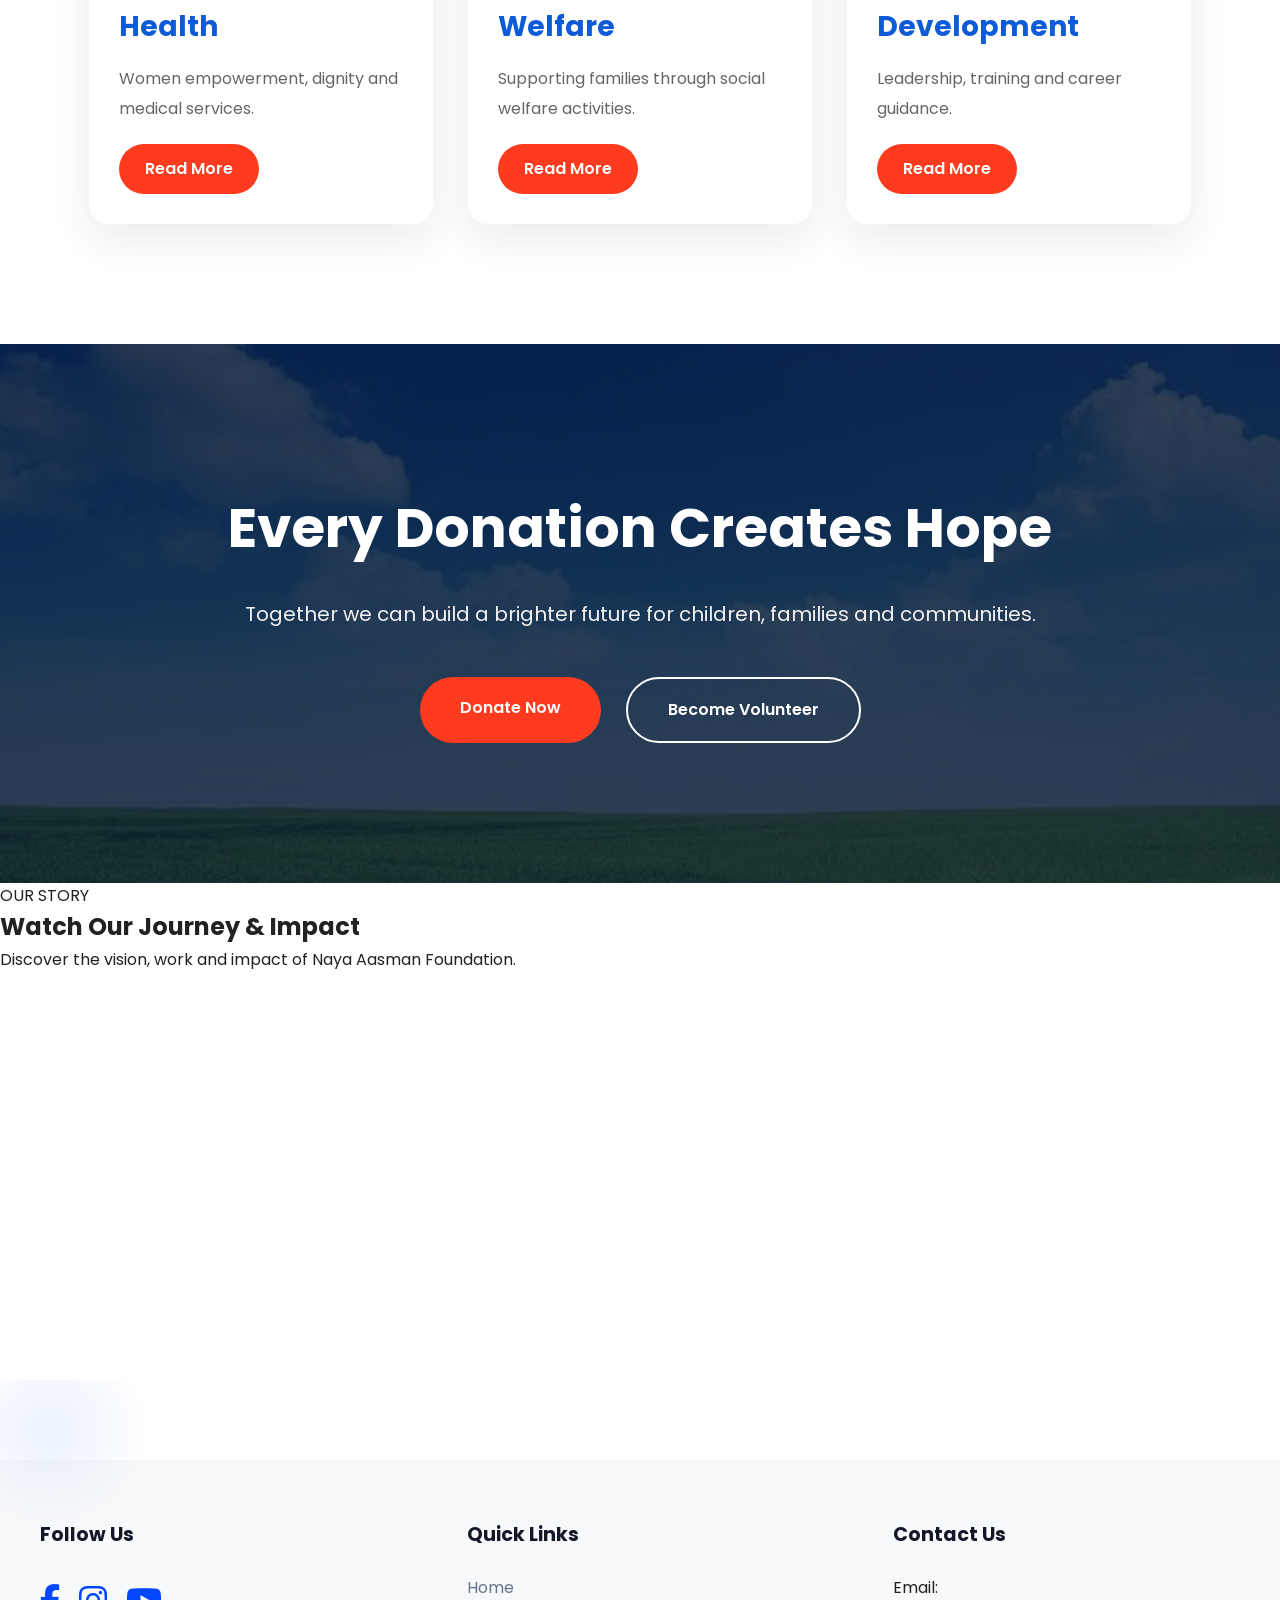
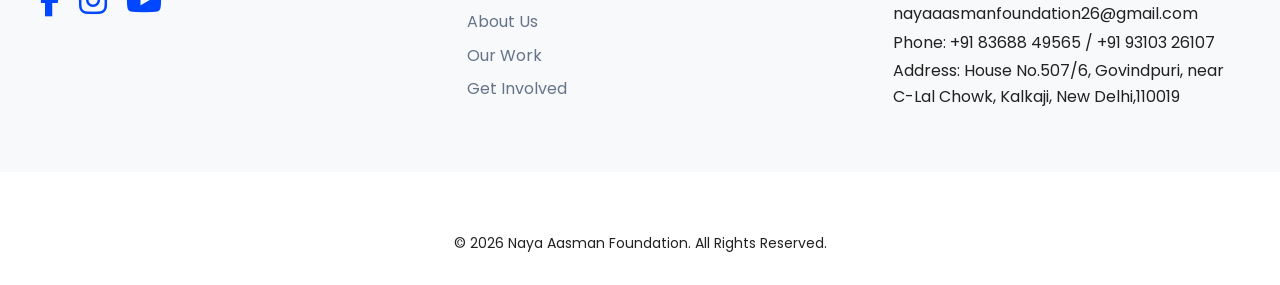
==== commit 98720e8e: "Update index.html" ====
--- a/index.html
+++ b/index.html
@@ -640,9 +640,8 @@
         <!-- Column 3: Contact Info -->
         <div class="footer-col">
             <h3>Contact Us</h3>
-            <p>Email: nayaaasmanfoundation26@gmail.com<h3
-            <p class="footer-phone">Phone: +91 8368849565</p>
-            <p class="footer-phone">Phone: +91 9310326107</p>
+            <p>Email: nayaaasmanfoundation26@gmail.com</p>
+            <p class="footer-phone">Phone: <span class="nowrap">+91 83688 49565</span> / <span class="nowrap">+91 93103 26107</span></p>
             <p>Address: House No.507/6, Govindpuri, near C-Lal Chowk, Kalkaji, New Delhi,110019</p>
         </div>
     </div>
